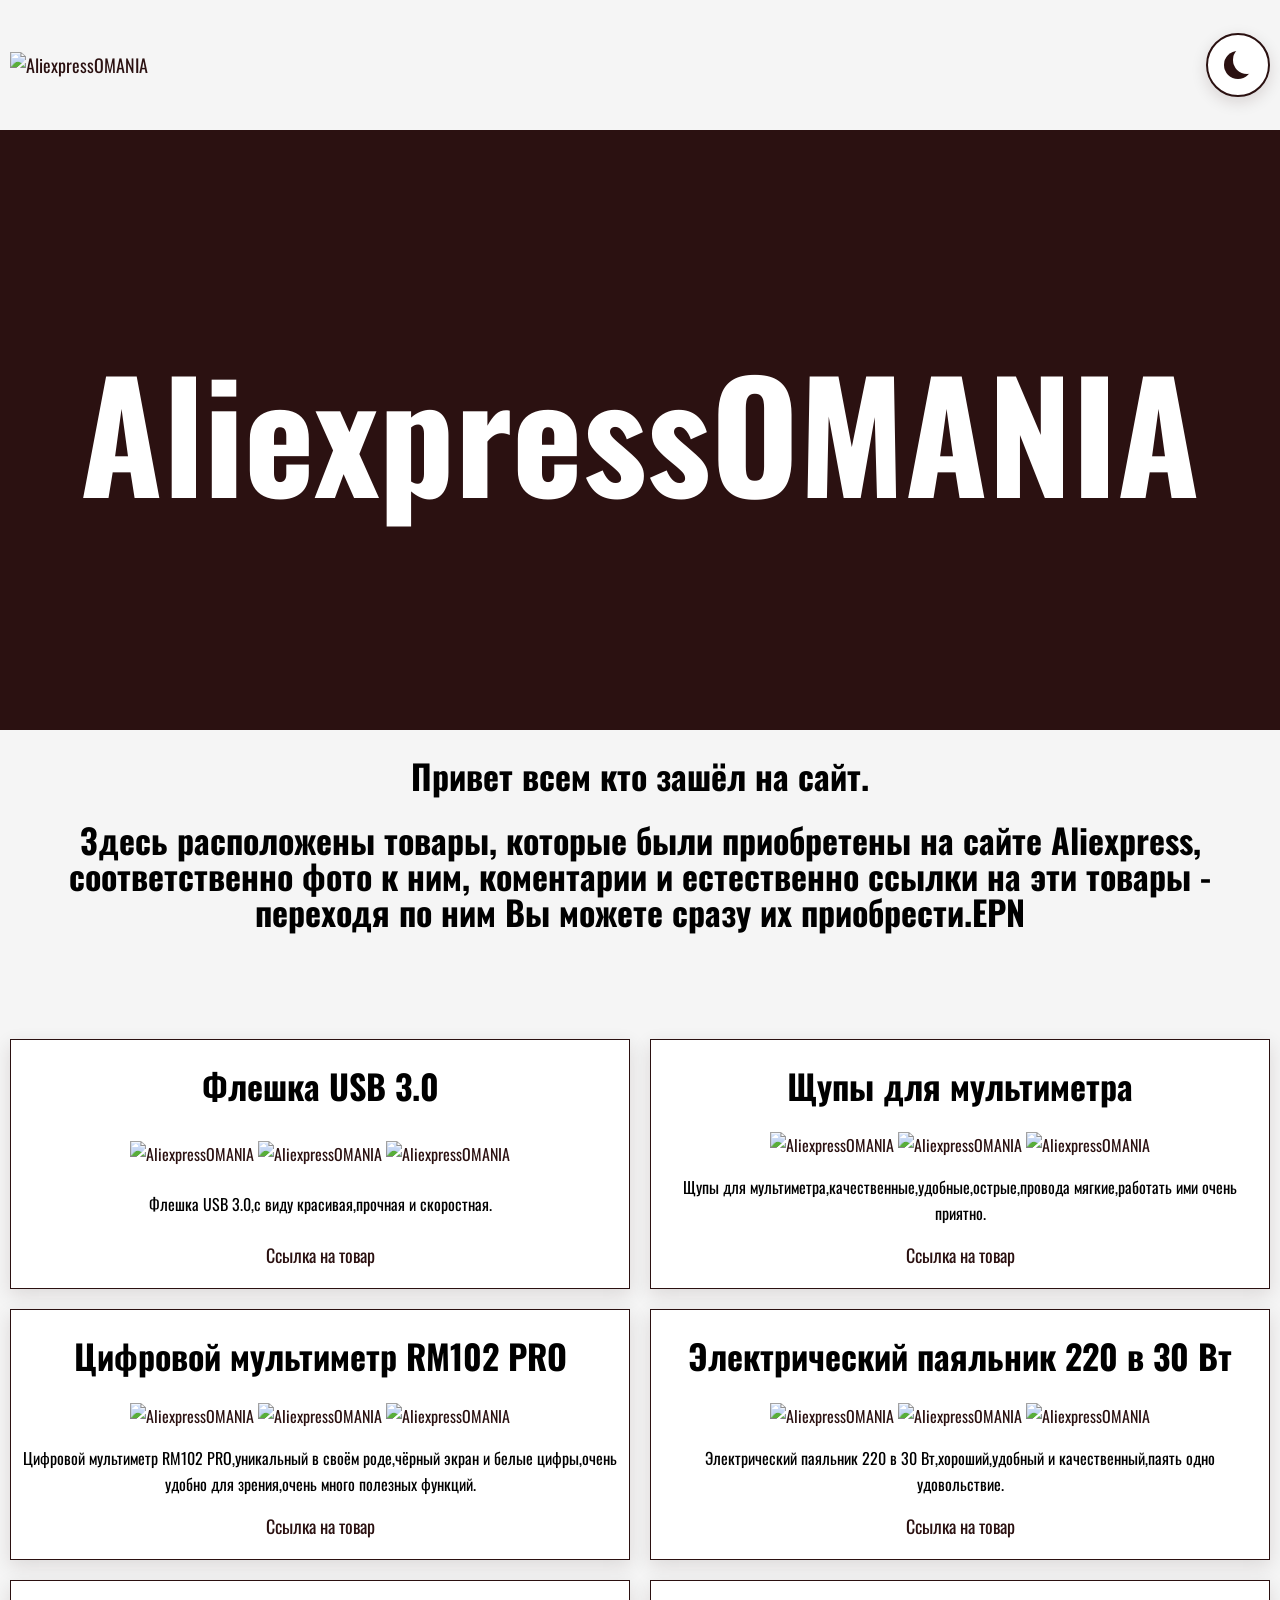
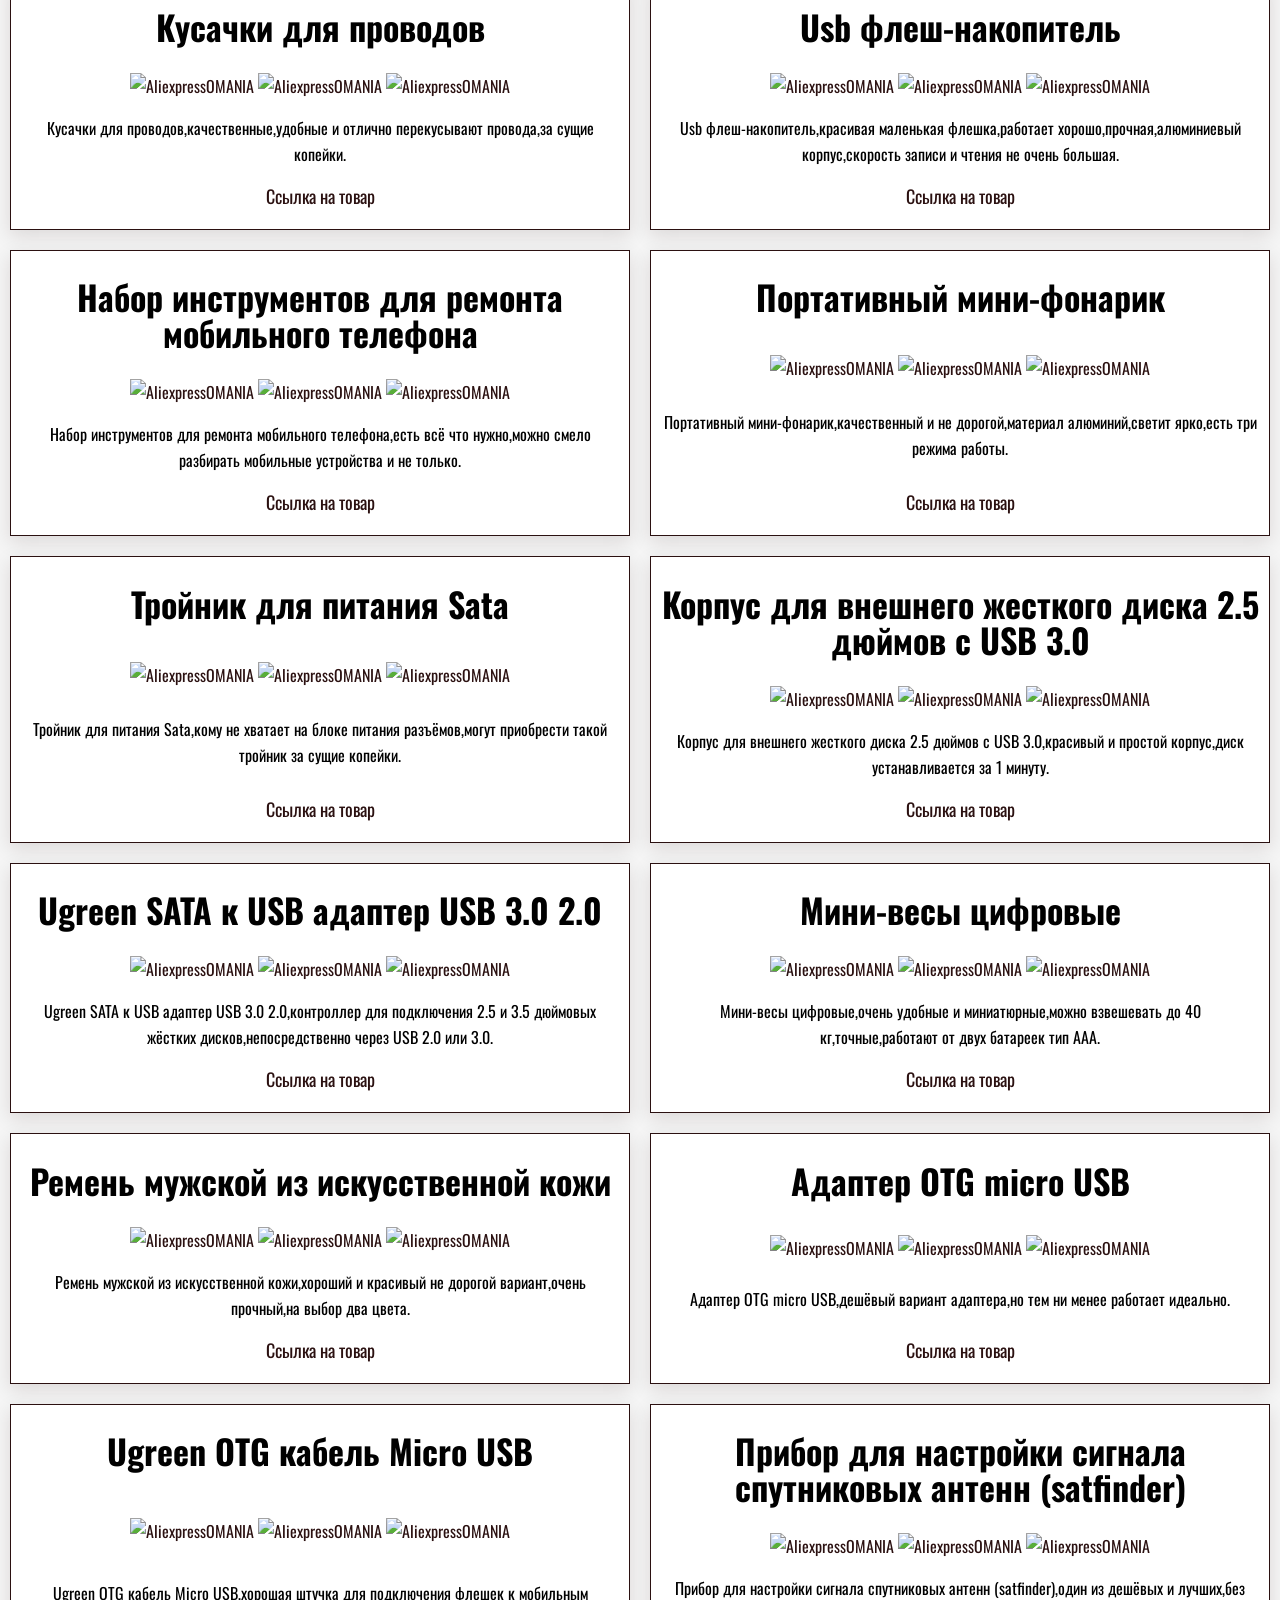
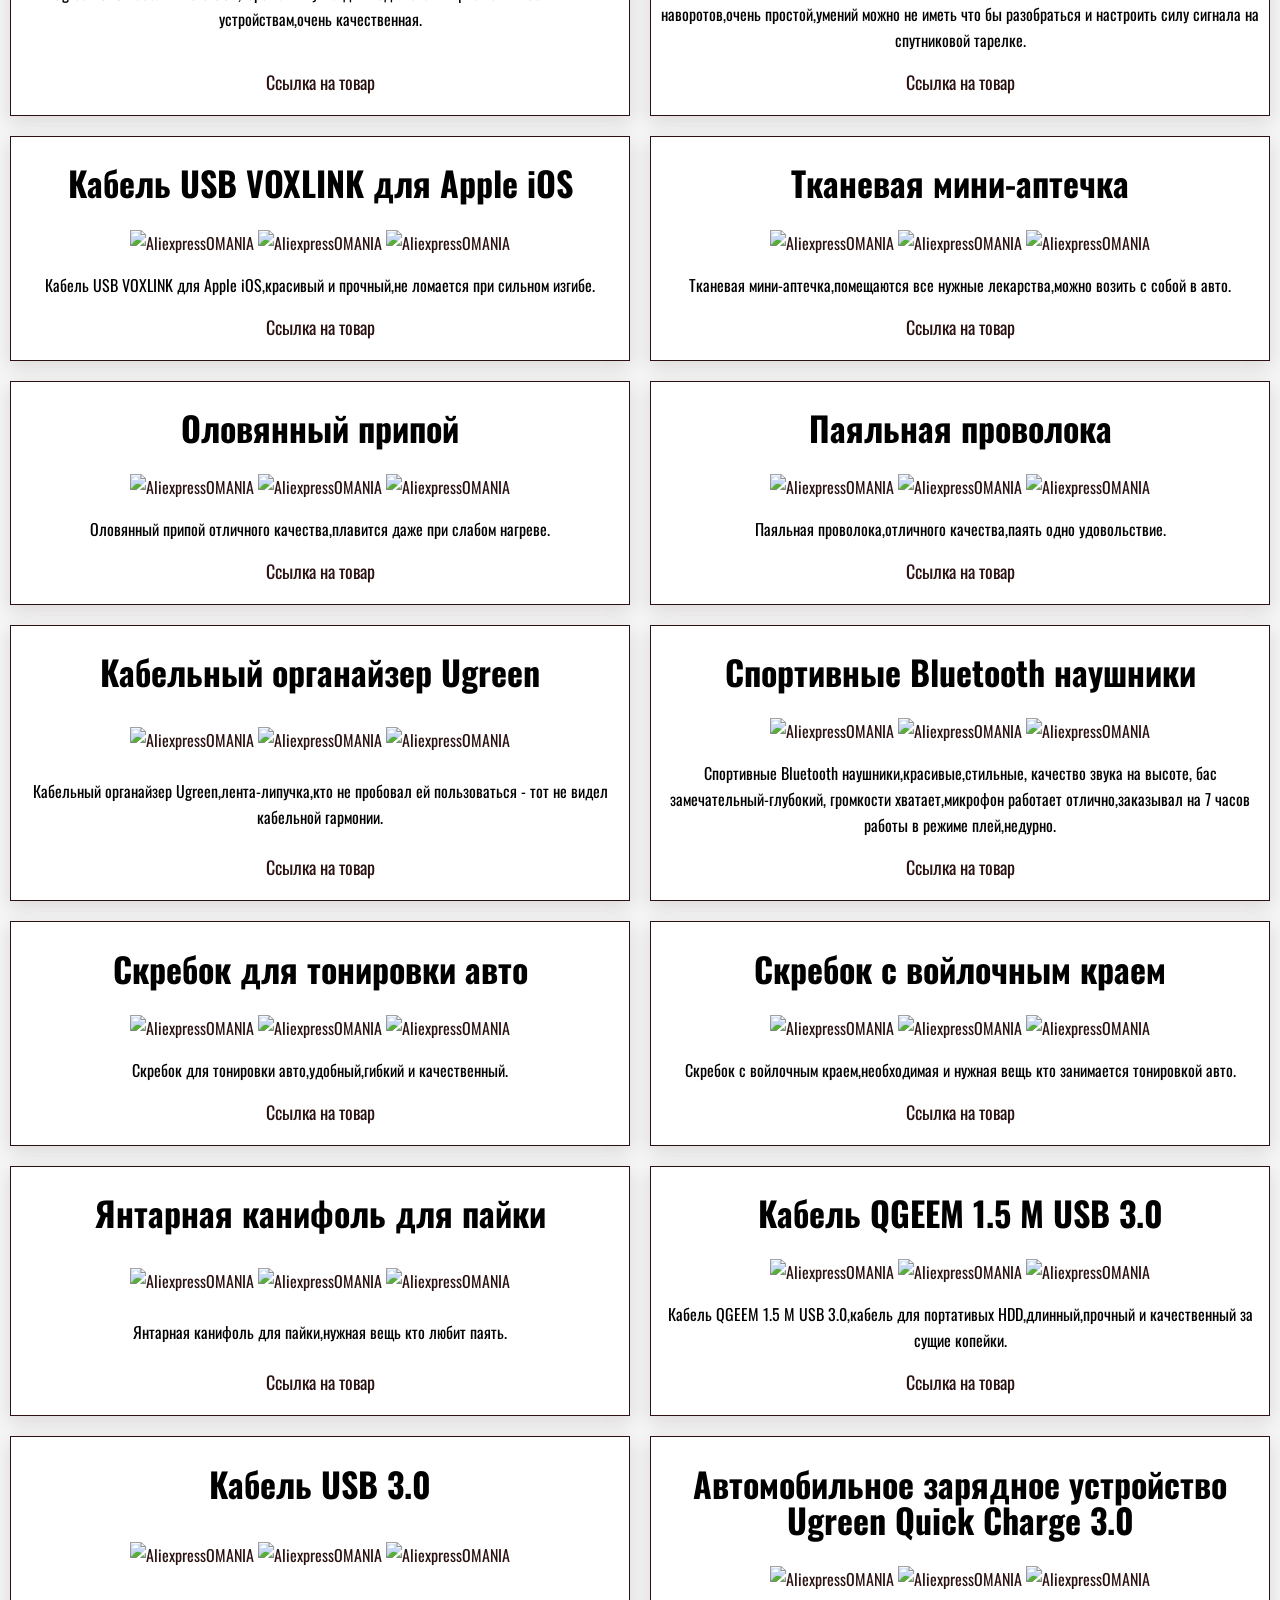
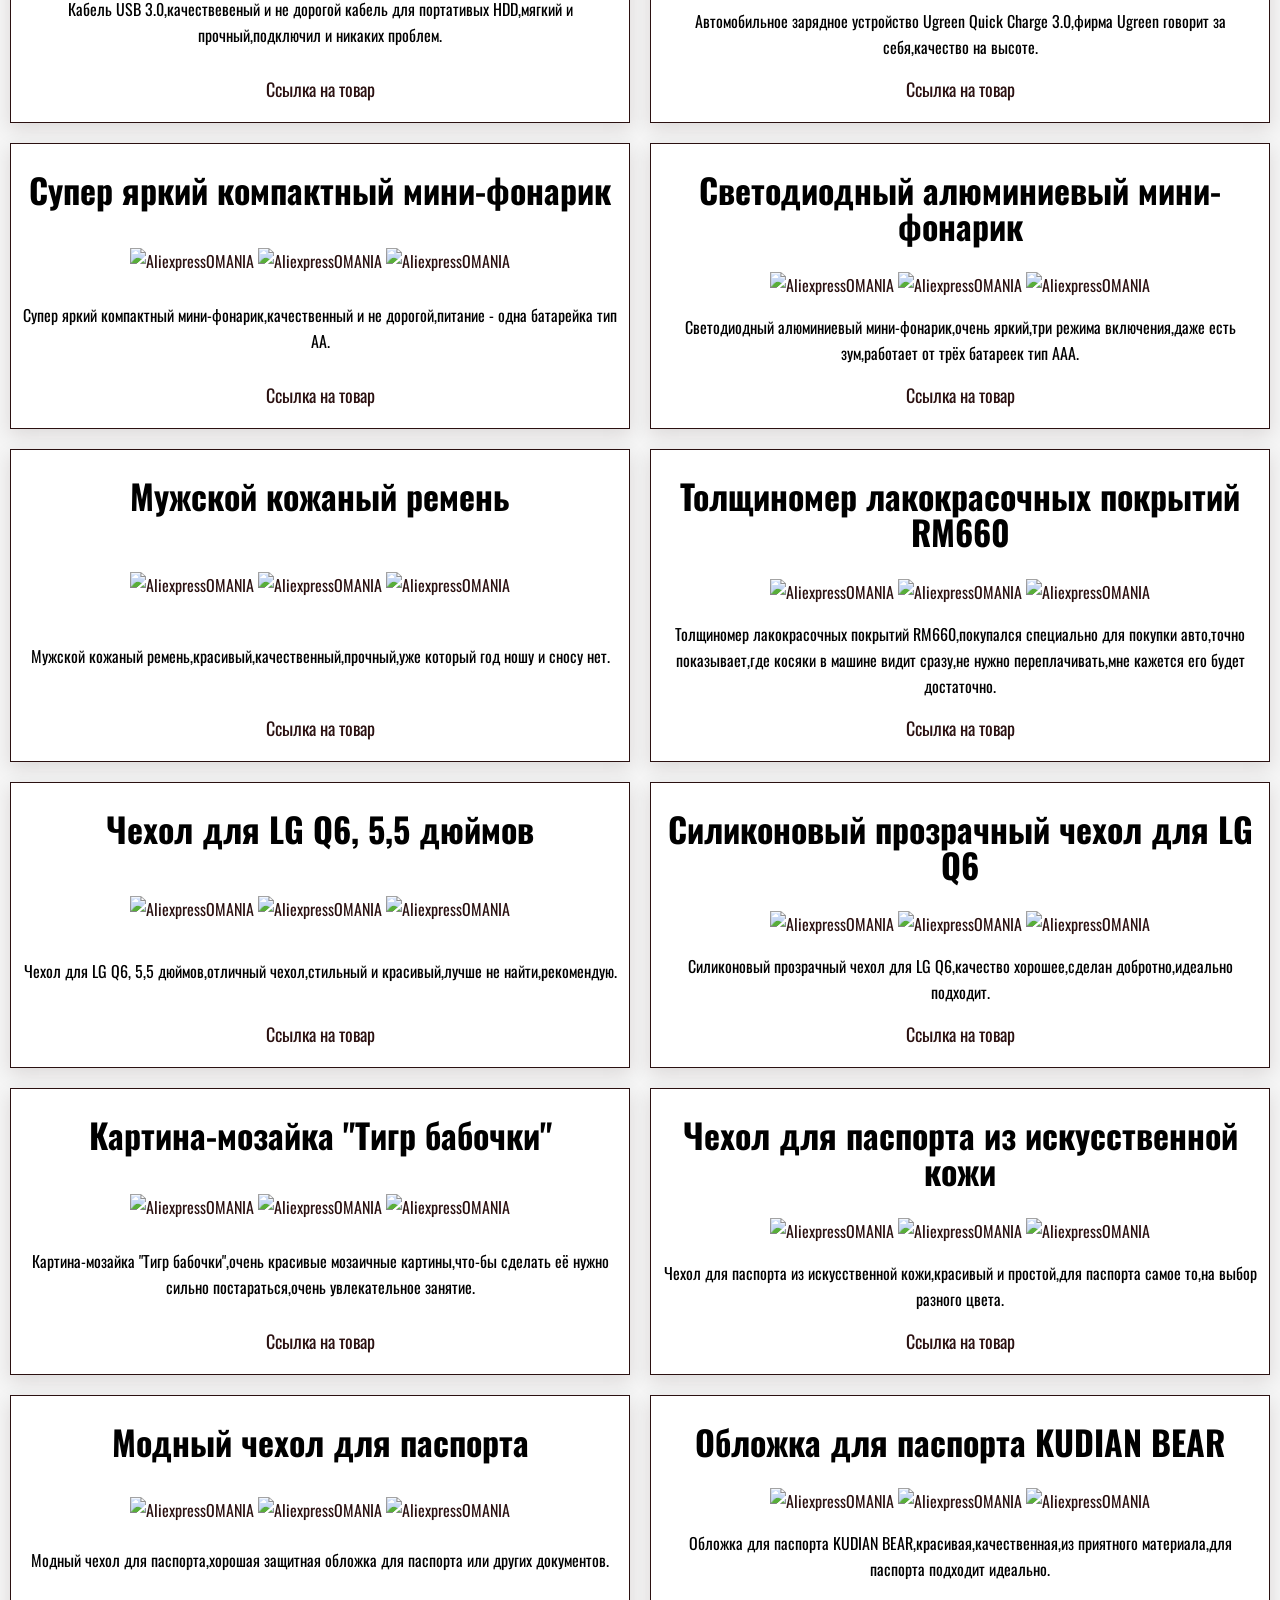
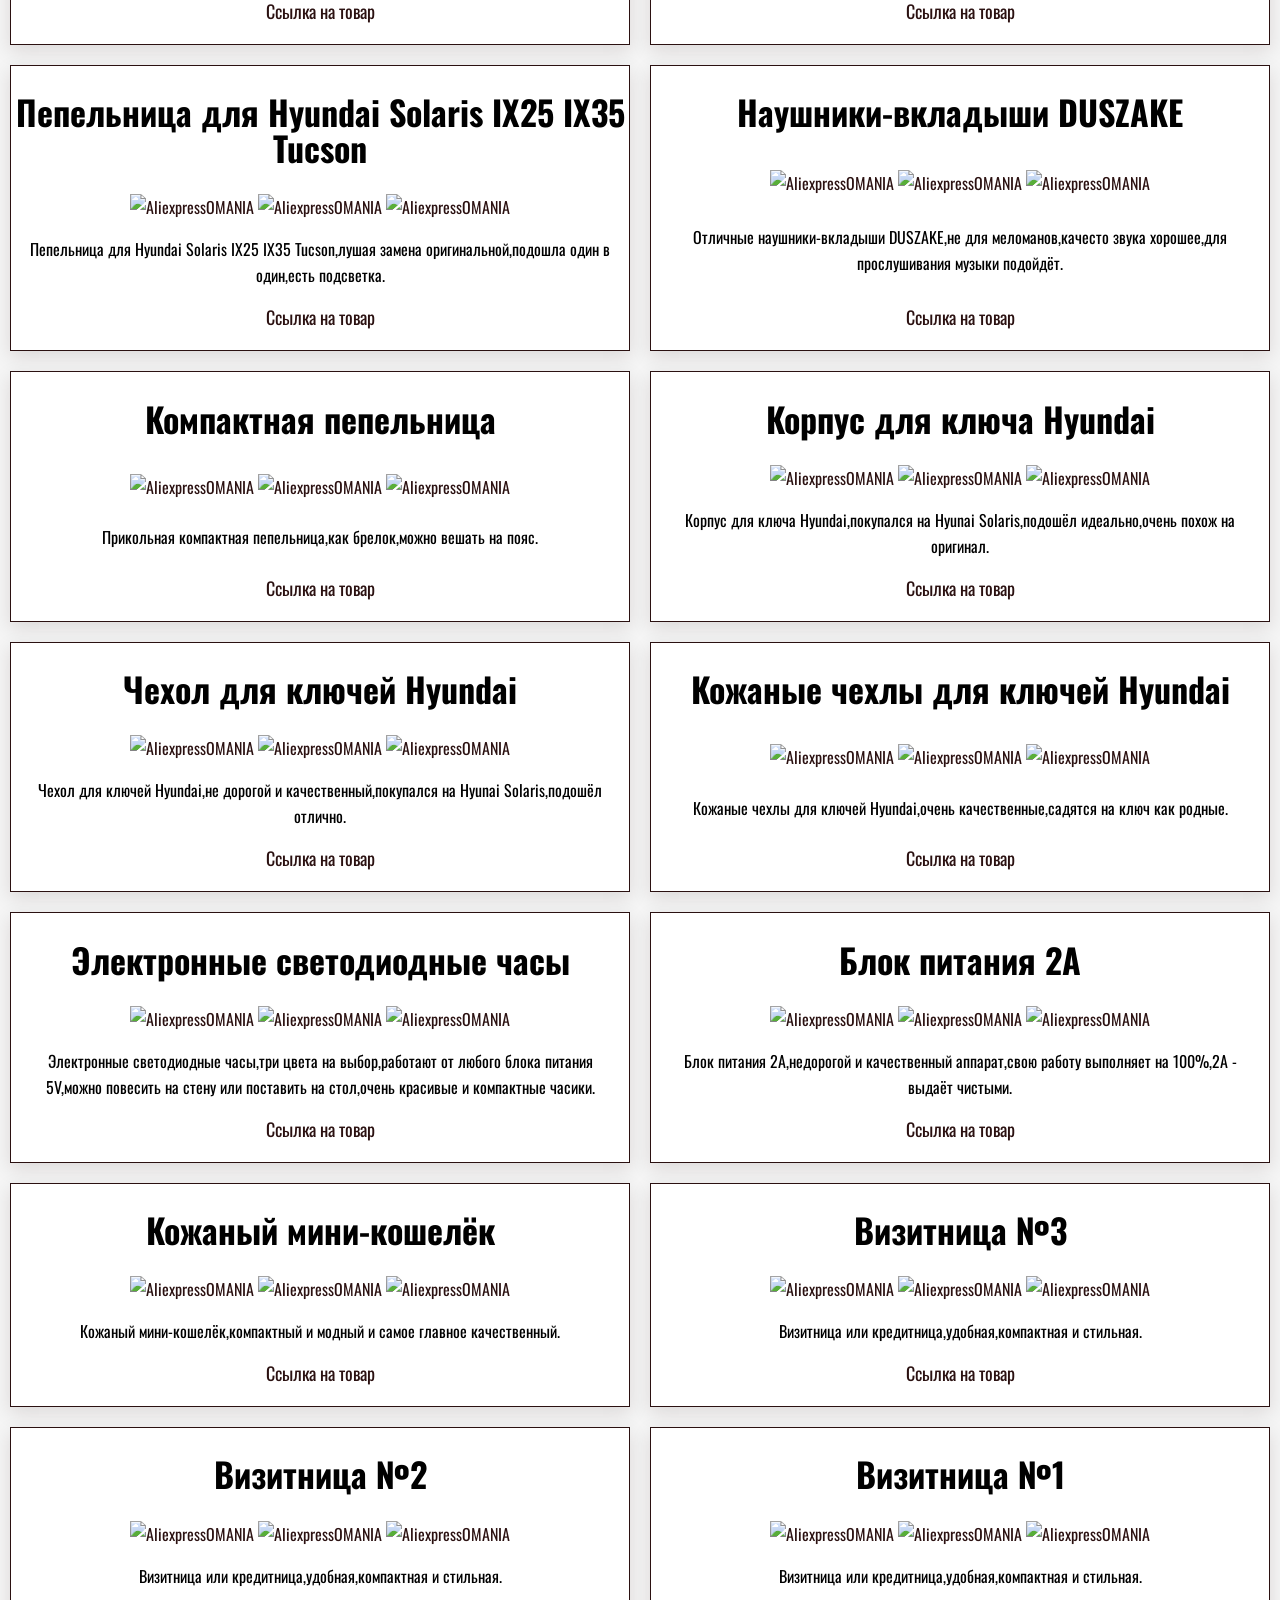
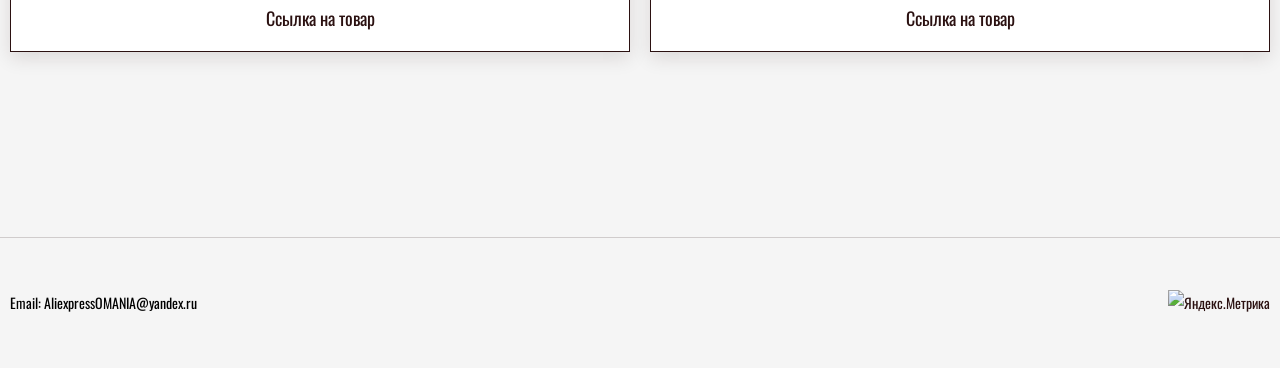
==== index_2.html @ dfb2dc47 "add" ====
<!DOCTYPE html>
<html lang="ru">

<head>
        <meta charset="UTF-8">
        <meta name="keywords" content="покупка,телефон,дёшево">
        <meta name="description" content="AliexpressOMANIA - покупайте с умом и очень дёшево">
        <title>AliexpressOMANIA</title>
        <script>
                (function () {
                        try {
                                var theme = localStorage.getItem('site-theme');
                                if (theme === 'light' || theme === 'dark') {
                                        document.documentElement.setAttribute('data-theme', theme);
                                }
                        } catch (error) {}
                })();
        </script>
        <link rel="stylesheet" href="css/jquery.fancybox.css">
        <link rel="stylesheet" href="css/style.css">
        <link rel="icon" type="image/png" sizes="16x16" href="img/icons/favicon.png">
</head>

<body>
        <!-- Yandex.Metrika counter -->
        <script type="text/javascript">
                (function (m, e, t, r, i, k, a) {
                        m[i] = m[i] || function () {
                                (m[i].a = m[i].a || []).push(arguments)
                        };
                        m[i].l = 1 * new Date();
                        k = e.createElement(t), a = e.getElementsByTagName(t)[0], k.async = 1, k.src = r, a
                                .parentNode
                                .insertBefore(k, a)
                })
                (window, document, "script", "https://mc.yandex.ru/metrika/tag.js", "ym");

                ym(56456473, "init", {
                        clickmap: true,
                        trackLinks: true,
                        accurateTrackBounce: true,
                        webvisor: true
                });
        </script>
        <noscript>
                <div><img src="https://mc.yandex.ru/watch/56456473" style="position:absolute; left:-9999px;" alt="" />
                </div>
        </noscript>
        <!-- /Yandex.Metrika counter -->
        <div class="container">
                <header class="container_header">

                        <div class="logotip">
                                <a href="index.html">
                                        <img src="img/icons/logo.png" width="100px" title="лого" alt="AliexpressOMANIA">
                                </a>
                        </div>
                        <nav class="container_navigation">

                                <a href="#" title="перейти на главную страницу"></a>
                                <button class="theme_toggle" type="button" aria-label="Переключить тему"
                                        title="Переключить тему" data-next-theme="dark"></button>

                        </nav>
                </header>
                <main class="container_main">
                        <div class="container_miniature">
                                <div class="container_denomination">
                                        <h1>AliexpressOMANIA</h1>
                                </div>
                                <div class="container_hello" id="start">
                                        <h2 id="page_2">Привет всем кто зашёл на сайт.</h2>
                                        <h2>Здесь расположены товары, которые были приобретены на сайте
                                                Aliexpress, соответственно фото к ним, коментарии и естественно ссылки
                                                на эти товары -
                                                переходя по ним Вы можете сразу их приобрести.EPN</h2>
                                </div>
                        </div>
                        <div class="container_content">
                                <div class="container_navigation_up">
                                        <a class="img_down" href="#end" title="вниз"></a>
                                </div>
                                <div class="container_top">

                                        <section>
                                                <h2>Флешка USB 3.0</h2>
                                                <div>
                                                        <a data-fancybox="galery200" data-caption="Вид 1"
                                                                href="img/top200/1.jpg" target="_blank">
                                                                <img src="img/top200/1.jpg" width="200px"
                                                                        alt="AliexpressOMANIA"></a>
                                                        <a data-fancybox="galery200" data-caption="Вид 2"
                                                                href="img/top200/2.jpg" target="_blank">
                                                                <img src="img/top200/2.jpg" width="200px"
                                                                        alt="AliexpressOMANIA"></a>
                                                        <a data-fancybox="galery200" data-caption="Вид 3"
                                                                href="img/top200/3.jpg" target="_blank">
                                                                <img src="img/top200/3.jpg" width="200px"
                                                                        alt="AliexpressOMANIA"></a>
                                                </div>
                                                <p>Флешка USB 3.0,с виду красивая,прочная и скоростная.</p>
                                                <a href="http://ali.pub/48p7fj" target="_blank">
                                                        <span>Ссылка на товар</span>
                                                </a>
                                        </section>
                                        <section>
                                                <h2>Щупы для мультиметра</h2>
                                                <div>
                                                        <a data-fancybox="galery199" data-caption="Вид 1"
                                                                href="img/top199/1.jpg" target="_blank">
                                                                <img src="img/top199/1.jpg" width="200px"
                                                                        alt="AliexpressOMANIA"></a>
                                                        <a data-fancybox="galery199" data-caption="Вид 2"
                                                                href="img/top199/2.jpg" target="_blank">
                                                                <img src="img/top199/2.jpg" width="200px"
                                                                        alt="AliexpressOMANIA"></a>
                                                        <a data-fancybox="galery199" data-caption="Вид 3"
                                                                href="img/top199/3.jpg" target="_blank">
                                                                <img src="img/top199/3.jpg" width="200px"
                                                                        alt="AliexpressOMANIA"></a>
                                                </div>
                                                <p>Щупы для мультиметра,качественные,удобные,острые,провода
                                                        мягкие,работать ими очень приятно.</p>
                                                <a href="http://ali.pub/48p7c1" target="_blank">
                                                        <span>Ссылка на товар</span>
                                                </a>
                                        </section>
                                        <section>
                                                <h2>Цифровой мультиметр RM102 PRO</h2>
                                                <div>
                                                        <a data-fancybox="galery198" data-caption="Вид 1"
                                                                href="img/top198/1.jpg" target="_blank">
                                                                <img src="img/top198/1.jpg" width="200px"
                                                                        alt="AliexpressOMANIA"></a>
                                                        <a data-fancybox="galery198" data-caption="Вид 2"
                                                                href="img/top198/2.jpg" target="_blank">
                                                                <img src="img/top198/2.jpg" width="200px"
                                                                        alt="AliexpressOMANIA"></a>
                                                        <a data-fancybox="galery198" data-caption="Вид 3"
                                                                href="img/top198/3.jpg" target="_blank">
                                                                <img src="img/top198/3.jpg" width="200px"
                                                                        alt="AliexpressOMANIA"></a>
                                                </div>
                                                <p>Цифровой мультиметр RM102 PRO,уникальный в своём роде,чёрный экран и
                                                        белые цифры,очень удобно для зрения,очень много полезных
                                                        функций.</p>
                                                <a href="http://ali.pub/48p73a" target="_blank">
                                                        <span>Ссылка на товар</span>
                                                </a>
                                        </section>
                                        <section>
                                                <h2>Электрический паяльник 220 в 30 Вт</h2>
                                                <div>
                                                        <a data-fancybox="galery197" data-caption="Вид 1"
                                                                href="img/top197/1.jpg" target="_blank">
                                                                <img src="img/top197/1.jpg" width="200px"
                                                                        alt="AliexpressOMANIA"></a>
                                                        <a data-fancybox="galery197" data-caption="Вид 2"
                                                                href="img/top197/2.jpg" target="_blank">
                                                                <img src="img/top197/2.jpg" width="200px"
                                                                        alt="AliexpressOMANIA"></a>
                                                        <a data-fancybox="galery197" data-caption="Вид 3"
                                                                href="img/top197/3.jpg" target="_blank">
                                                                <img src="img/top197/3.jpg" width="200px"
                                                                        alt="AliexpressOMANIA"></a>
                                                </div>
                                                <p>Электрический паяльник 220 в 30 Вт,хороший,удобный и
                                                        качественный,паять одно удовольствие.</p>
                                                <a href="http://ali.pub/48p6zz" target="_blank">
                                                        <span>Ссылка на товар</span>
                                                </a>
                                        </section>
                                        <section>
                                                <h2>Кусачки для проводов</h2>
                                                <div>
                                                        <a data-fancybox="galery196" data-caption="Вид 1"
                                                                href="img/top196/1.jpg" target="_blank">
                                                                <img src="img/top196/1.jpg" width="200px"
                                                                        alt="AliexpressOMANIA"></a>
                                                        <a data-fancybox="galery196" data-caption="Вид 2"
                                                                href="img/top196/2.jpg" target="_blank">
                                                                <img src="img/top196/2.jpg" width="200px"
                                                                        alt="AliexpressOMANIA"></a>
                                                        <a data-fancybox="galery196" data-caption="Вид 3"
                                                                href="img/top196/3.jpg" target="_blank">
                                                                <img src="img/top196/3.jpg" width="200px"
                                                                        alt="AliexpressOMANIA"></a>
                                                </div>
                                                <p>Кусачки для проводов,качественные,удобные и отлично перекусывают
                                                        провода,за сущие копейки.</p>
                                                <a href="http://ali.pub/48p5zf" target="_blank">
                                                        <span>Ссылка на товар</span>
                                                </a>
                                        </section>
                                        <section>
                                                <h2>Usb флеш-накопитель</h2>
                                                <div>
                                                        <a data-fancybox="galery195" data-caption="Вид 1"
                                                                href="img/top195/1.jpg" target="_blank">
                                                                <img src="img/top195/1.jpg" width="200px"
                                                                        alt="AliexpressOMANIA"></a>
                                                        <a data-fancybox="galery195" data-caption="Вид 2"
                                                                href="img/top195/2.jpg" target="_blank">
                                                                <img src="img/top195/2.jpg" width="200px"
                                                                        alt="AliexpressOMANIA"></a>
                                                        <a data-fancybox="galery195" data-caption="Вид 3"
                                                                href="img/top195/3.jpg" target="_blank">
                                                                <img src="img/top195/3.jpg" width="200px"
                                                                        alt="AliexpressOMANIA"></a>
                                                </div>
                                                <p>Usb флеш-накопитель,красивая маленькая флешка,работает
                                                        хорошо,прочная,алюминиевый корпус,скорость записи и чтения не
                                                        очень большая.</p>
                                                <a href="http://ali.pub/48p5ch" target="_blank">
                                                        <span>Ссылка на товар</span>
                                                </a>
                                        </section>
                                        <section>
                                                <h2>Набор инструментов для ремонта мобильного телефона</h2>
                                                <div>
                                                        <a data-fancybox="galery194" data-caption="Вид 1"
                                                                href="img/top194/1.jpg" target="_blank">
                                                                <img src="img/top194/1.jpg" width="200px"
                                                                        alt="AliexpressOMANIA"></a>
                                                        <a data-fancybox="galery194" data-caption="Вид 2"
                                                                href="img/top194/2.jpg" target="_blank">
                                                                <img src="img/top194/2.jpg" width="200px"
                                                                        alt="AliexpressOMANIA"></a>
                                                        <a data-fancybox="galery194" data-caption="Вид 3"
                                                                href="img/top194/3.jpg" target="_blank">
                                                                <img src="img/top194/3.jpg" width="200px"
                                                                        alt="AliexpressOMANIA"></a>
                                                </div>
                                                <p>Набор инструментов для ремонта мобильного телефона,есть всё что
                                                        нужно,можно смело разбирать мобильные устройства и не только.
                                                </p>
                                                <a href="http://ali.pub/48p53j" target="_blank">
                                                        <span>Ссылка на товар</span>
                                                </a>
                                        </section>
                                        <section>
                                                <h2>Портативный мини-фонарик</h2>
                                                <div>
                                                        <a data-fancybox="galery193" data-caption="Вид 1"
                                                                href="img/top193/1.jpg" target="_blank">
                                                                <img src="img/top193/1.jpg" width="200px"
                                                                        alt="AliexpressOMANIA"></a>
                                                        <a data-fancybox="galery193" data-caption="Вид 2"
                                                                href="img/top193/2.jpg" target="_blank">
                                                                <img src="img/top193/2.jpg" width="200px"
                                                                        alt="AliexpressOMANIA"></a>
                                                        <a data-fancybox="galery193" data-caption="Вид 3"
                                                                href="img/top193/3.jpg" target="_blank">
                                                                <img src="img/top193/3.jpg" width="200px"
                                                                        alt="AliexpressOMANIA"></a>
                                                </div>
                                                <p>Портативный мини-фонарик,качественный и не дорогой,материал
                                                        алюминий,светит ярко,есть три режима работы.</p>
                                                <a href="http://ali.pub/48p4ul" target="_blank">
                                                        <span>Ссылка на товар</span>
                                                </a>
                                        </section>
                                        <section>
                                                <h2>Тройник для питания Sata</h2>
                                                <div>
                                                        <a data-fancybox="galery192" data-caption="Вид 1"
                                                                href="img/top192/1.jpg" target="_blank">
                                                                <img src="img/top192/1.jpg" width="200px"
                                                                        alt="AliexpressOMANIA"></a>
                                                        <a data-fancybox="galery192" data-caption="Вид 2"
                                                                href="img/top192/2.jpg" target="_blank">
                                                                <img src="img/top192/2.jpg" width="200px"
                                                                        alt="AliexpressOMANIA"></a>
                                                        <a data-fancybox="galery192" data-caption="Вид 3"
                                                                href="img/top192/3.jpg" target="_blank">
                                                                <img src="img/top192/3.jpg" width="200px"
                                                                        alt="AliexpressOMANIA"></a>
                                                </div>
                                                <p>Тройник для питания Sata,кому не хватает на блоке питания
                                                        разъёмов,могут приобрести такой тройник за сущие копейки.</p>
                                                <a href="http://ali.pub/48p4ne" target="_blank">
                                                        <span>Ссылка на товар</span>
                                                </a>
                                        </section>
                                        <section>
                                                <h2>Корпус для внешнего жесткого диска 2.5 дюймов с USB 3.0</h2>
                                                <div>
                                                        <a data-fancybox="galery191" data-caption="Вид 1"
                                                                href="img/top191/1.jpg" target="_blank">
                                                                <img src="img/top191/1.jpg" width="200px"
                                                                        alt="AliexpressOMANIA"></a>
                                                        <a data-fancybox="galery191" data-caption="Вид 2"
                                                                href="img/top191/2.jpg" target="_blank">
                                                                <img src="img/top191/2.jpg" width="200px"
                                                                        alt="AliexpressOMANIA"></a>
                                                        <a data-fancybox="galery191" data-caption="Вид 3"
                                                                href="img/top191/3.jpg" target="_blank">
                                                                <img src="img/top191/3.jpg" width="200px"
                                                                        alt="AliexpressOMANIA"></a>
                                                </div>
                                                <p>Корпус для внешнего жесткого диска 2.5 дюймов с USB 3.0,красивый и
                                                        простой корпус,диск устанавливается за 1 минуту.</p>
                                                <a href="http://ali.pub/48p4dv" target="_blank">
                                                        <span>Ссылка на товар</span>
                                                </a>
                                        </section>
                                        <section>
                                                <h2>Ugreen SATA к USB адаптер USB 3.0 2.0</h2>
                                                <div>
                                                        <a data-fancybox="galery190" data-caption="Вид 1"
                                                                href="img/top190/1.jpg" target="_blank">
                                                                <img src="img/top190/1.jpg" width="200px"
                                                                        alt="AliexpressOMANIA"></a>
                                                        <a data-fancybox="galery190" data-caption="Вид 2"
                                                                href="img/top190/2.jpg" target="_blank">
                                                                <img src="img/top190/2.jpg" width="200px"
                                                                        alt="AliexpressOMANIA"></a>
                                                        <a data-fancybox="galery190" data-caption="Вид 3"
                                                                href="img/top190/3.jpg" target="_blank">
                                                                <img src="img/top190/3.jpg" width="200px"
                                                                        alt="AliexpressOMANIA"></a>
                                                </div>
                                                <p>Ugreen SATA к USB адаптер USB 3.0 2.0,контроллер для подключения 2.5
                                                        и 3.5 дюймовых жёстких дисков,непосредственно через USB 2.0 или
                                                        3.0.</p>
                                                <a href="http://ali.pub/48p2om" target="_blank">
                                                        <span>Ссылка на товар</span>
                                                </a>
                                        </section>
                                        <section>
                                                <h2>Мини-весы цифровые</h2>
                                                <div>
                                                        <a data-fancybox="galery189" data-caption="Вид 1"
                                                                href="img/top189/1.jpg" target="_blank">
                                                                <img src="img/top189/1.jpg" width="200px"
                                                                        alt="AliexpressOMANIA"></a>
                                                        <a data-fancybox="galery189" data-caption="Вид 2"
                                                                href="img/top189/2.jpg" target="_blank">
                                                                <img src="img/top189/2.jpg" width="200px"
                                                                        alt="AliexpressOMANIA"></a>
                                                        <a data-fancybox="galery189" data-caption="Вид 3"
                                                                href="img/top189/3.jpg" target="_blank">
                                                                <img src="img/top189/3.jpg" width="200px"
                                                                        alt="AliexpressOMANIA"></a>
                                                </div>
                                                <p>Мини-весы цифровые,очень удобные и миниатюрные,можно взвешевать до 40
                                                        кг,точные,работают от двух батареек тип ААА.</p>
                                                <a href="http://ali.pub/48p3ki" target="_blank">
                                                        <span>Ссылка на товар</span>
                                                </a>
                                        </section>
                                        <section>
                                                <h2>Ремень мужской из искусственной кожи</h2>
                                                <div>
                                                        <a data-fancybox="galery188" data-caption="Вид 1"
                                                                href="img/top188/1.jpg" target="_blank">
                                                                <img src="img/top188/1.jpg" width="200px"
                                                                        alt="AliexpressOMANIA"></a>
                                                        <a data-fancybox="galery188" data-caption="Вид 2"
                                                                href="img/top188/2.jpg" target="_blank">
                                                                <img src="img/top188/2.jpg" width="200px"
                                                                        alt="AliexpressOMANIA"></a>
                                                        <a data-fancybox="galery188" data-caption="Вид 3"
                                                                href="img/top188/3.jpg" target="_blank">
                                                                <img src="img/top188/3.jpg" width="200px"
                                                                        alt="AliexpressOMANIA"></a>
                                                </div>
                                                <p>Ремень мужской из искусственной кожи,хороший и красивый не дорогой
                                                        вариант,очень прочный,на выбор два цвета.</p>
                                                <a href="http://ali.pub/48p33s" target="_blank">
                                                        <span>Ссылка на товар</span>
                                                </a>
                                        </section>
                                        <section>
                                                <h2>Адаптер OTG micro USB</h2>
                                                <div>
                                                        <a data-fancybox="galery187" data-caption="Вид 1"
                                                                href="img/top187/1.jpg" target="_blank">
                                                                <img src="img/top187/1.jpg" width="200px"
                                                                        alt="AliexpressOMANIA"></a>
                                                        <a data-fancybox="galery187" data-caption="Вид 2"
                                                                href="img/top187/2.jpg" target="_blank">
                                                                <img src="img/top187/2.jpg" width="200px"
                                                                        alt="AliexpressOMANIA"></a>
                                                        <a data-fancybox="galery187" data-caption="Вид 3"
                                                                href="img/top187/3.jpg" target="_blank">
                                                                <img src="img/top187/3.jpg" width="200px"
                                                                        alt="AliexpressOMANIA"></a>
                                                </div>
                                                <p>Адаптер OTG micro USB,дешёвый вариант адаптера,но тем ни менее
                                                        работает идеально.</p>
                                                <a href="http://ali.pub/48p2w0" target="_blank">
                                                        <span>Ссылка на товар</span>
                                                </a>
                                        </section>
                                        <section>
                                                <h2>Ugreen OTG кабель Micro USB</h2>
                                                <div>
                                                        <a data-fancybox="galery186" data-caption="Вид 1"
                                                                href="img/top186/1.jpg" target="_blank">
                                                                <img src="img/top186/1.jpg" width="200px"
                                                                        alt="AliexpressOMANIA"></a>
                                                        <a data-fancybox="galery186" data-caption="Вид 2"
                                                                href="img/top186/2.jpg" target="_blank">
                                                                <img src="img/top186/2.jpg" width="200px"
                                                                        alt="AliexpressOMANIA"></a>
                                                        <a data-fancybox="galery186" data-caption="Вид 3"
                                                                href="img/top186/3.jpg" target="_blank">
                                                                <img src="img/top186/3.jpg" width="200px"
                                                                        alt="AliexpressOMANIA"></a>
                                                </div>
                                                <p>Ugreen OTG кабель Micro USB,хорошая штучка для подключения флешек к
                                                        мобильным устройствам,очень качественная.</p>
                                                <a href="http://ali.pub/48p2om" target="_blank">
                                                        <span>Ссылка на товар</span>
                                                </a>
                                        </section>
                                        <section>
                                                <h2>Прибор для настройки сигнала спутниковых антенн (satfinder)</h2>
                                                <div>
                                                        <a data-fancybox="galery185" data-caption="Вид 1"
                                                                href="img/top185/1.jpg" target="_blank">
                                                                <img src="img/top185/1.jpg" width="200px"
                                                                        alt="AliexpressOMANIA"></a>
                                                        <a data-fancybox="galery185" data-caption="Вид 2"
                                                                href="img/top185/2.jpg" target="_blank">
                                                                <img src="img/top185/2.jpg" width="200px"
                                                                        alt="AliexpressOMANIA"></a>
                                                        <a data-fancybox="galery185" data-caption="Вид 3"
                                                                href="img/top185/3.jpg" target="_blank">
                                                                <img src="img/top185/3.jpg" width="200px"
                                                                        alt="AliexpressOMANIA"></a>
                                                </div>
                                                <p>Прибор для настройки сигнала спутниковых антенн (satfinder),один из
                                                        дешёвых и лучших,без наворотов,очень простой,умений можно не
                                                        иметь что бы разобраться и настроить силу сигнала на спутниковой
                                                        тарелке.</p>
                                                <a href="http://ali.pub/48p2fh" target="_blank">
                                                        <span>Ссылка на товар</span>
                                                </a>
                                        </section>
                                        <section>
                                                <h2>Кабель USB VOXLINK для Apple iOS</h2>
                                                <div>
                                                        <a data-fancybox="galery184" data-caption="Вид 1"
                                                                href="img/top184/1.jpg" target="_blank">
                                                                <img src="img/top184/1.jpg" width="200px"
                                                                        alt="AliexpressOMANIA"></a>
                                                        <a data-fancybox="galery184" data-caption="Вид 2"
                                                                href="img/top184/2.jpg" target="_blank">
                                                                <img src="img/top184/2.jpg" width="200px"
                                                                        alt="AliexpressOMANIA"></a>
                                                        <a data-fancybox="galery184" data-caption="Вид 3"
                                                                href="img/top184/3.jpg" target="_blank">
                                                                <img src="img/top184/3.jpg" width="200px"
                                                                        alt="AliexpressOMANIA"></a>
                                                </div>
                                                <p>Кабель USB VOXLINK для Apple iOS,красивый и прочный,не ломается при
                                                        сильном изгибе.</p>
                                                <a href="http://ali.pub/48p229" target="_blank">
                                                        <span>Ссылка на товар</span>
                                                </a>
                                        </section>
                                        <section>
                                                <h2>Тканевая мини-аптечка</h2>
                                                <div>
                                                        <a data-fancybox="galery183" data-caption="Вид 1"
                                                                href="img/top183/1.jpg" target="_blank">
                                                                <img src="img/top183/1.jpg" width="200px"
                                                                        alt="AliexpressOMANIA"></a>
                                                        <a data-fancybox="galery183" data-caption="Вид 2"
                                                                href="img/top183/2.jpg" target="_blank">
                                                                <img src="img/top183/2.jpg" width="200px"
                                                                        alt="AliexpressOMANIA"></a>
                                                        <a data-fancybox="galery183" data-caption="Вид 3"
                                                                href="img/top183/3.jpg" target="_blank">
                                                                <img src="img/top183/3.jpg" width="200px"
                                                                        alt="AliexpressOMANIA"></a>
                                                </div>
                                                <p>Тканевая мини-аптечка,помещаются все нужные лекарства,можно возить с
                                                        собой в авто.</p>
                                                <a href="http://ali.pub/48p1im" target="_blank">
                                                        <span>Ссылка на товар</span>
                                                </a>
                                        </section>
                                        <section>
                                                <h2>Оловянный припой</h2>
                                                <div>
                                                        <a data-fancybox="galery182" data-caption="Вид 1"
                                                                href="img/top182/1.jpg" target="_blank">
                                                                <img src="img/top182/1.jpg" width="200px"
                                                                        alt="AliexpressOMANIA"></a>
                                                        <a data-fancybox="galery182" data-caption="Вид 2"
                                                                href="img/top182/2.jpg" target="_blank">
                                                                <img src="img/top182/2.jpg" width="200px"
                                                                        alt="AliexpressOMANIA"></a>
                                                        <a data-fancybox="galery182" data-caption="Вид 3"
                                                                href="img/top182/3.jpg" target="_blank">
                                                                <img src="img/top182/3.jpg" width="200px"
                                                                        alt="AliexpressOMANIA"></a>
                                                </div>
                                                <p>Оловянный припой отличного качества,плавится даже при слабом нагреве.
                                                </p>
                                                <a href="http://ali.pub/48p1a2" target="_blank">
                                                        <span>Ссылка на товар</span>
                                                </a>
                                        </section>
                                        <section>
                                                <h2>Паяльная проволока</h2>
                                                <div>
                                                        <a data-fancybox="galery181" data-caption="Вид 1"
                                                                href="img/top181/1.jpg" target="_blank">
                                                                <img src="img/top181/1.jpg" width="200px"
                                                                        alt="AliexpressOMANIA"></a>
                                                        <a data-fancybox="galery181" data-caption="Вид 2"
                                                                href="img/top181/2.jpg" target="_blank">
                                                                <img src="img/top181/2.jpg" width="200px"
                                                                        alt="AliexpressOMANIA"></a>
                                                        <a data-fancybox="galery181" data-caption="Вид 3"
                                                                href="img/top181/3.jpg" target="_blank">
                                                                <img src="img/top181/3.jpg" width="200px"
                                                                        alt="AliexpressOMANIA"></a>
                                                </div>
                                                <p>Паяльная проволока,отличного качества,паять одно удовольствие.</p>
                                                <a href="http://ali.pub/48p0xt" target="_blank">
                                                        <span>Ссылка на товар</span>
                                                </a>
                                        </section>
                                        <section>
                                                <h2>Кабельный органайзер Ugreen</h2>
                                                <div>
                                                        <a data-fancybox="galery180" data-caption="Вид 1"
                                                                href="img/top180/1.jpg" target="_blank">
                                                                <img src="img/top180/1.jpg" width="200px"
                                                                        alt="AliexpressOMANIA"></a>
                                                        <a data-fancybox="galery180" data-caption="Вид 2"
                                                                href="img/top180/2.jpg" target="_blank">
                                                                <img src="img/top180/2.jpg" width="200px"
                                                                        alt="AliexpressOMANIA"></a>
                                                        <a data-fancybox="galery180" data-caption="Вид 3"
                                                                href="img/top180/3.jpg" target="_blank">
                                                                <img src="img/top180/3.jpg" width="200px"
                                                                        alt="AliexpressOMANIA"></a>
                                                </div>
                                                <p>Кабельный органайзер Ugreen,лента-липучка,кто не пробовал ей
                                                        пользоваться - тот не видел кабельной гармонии.</p>
                                                <a href="http://ali.pub/48jv9l" target="_blank">
                                                        <span>Ссылка на товар</span>
                                                </a>
                                        </section>
                                        <section>
                                                <h2>Спортивные Bluetooth наушники</h2>
                                                <div>
                                                        <a data-fancybox="galery179" data-caption="Вид 1"
                                                                href="img/top179/1.jpg" target="_blank">
                                                                <img src="img/top179/1.jpg" width="200px"
                                                                        alt="AliexpressOMANIA"></a>
                                                        <a data-fancybox="galery179" data-caption="Вид 2"
                                                                href="img/top179/2.jpg" target="_blank">
                                                                <img src="img/top179/2.jpg" width="200px"
                                                                        alt="AliexpressOMANIA"></a>
                                                        <a data-fancybox="galery179" data-caption="Вид 3"
                                                                href="img/top179/3.jpg" target="_blank">
                                                                <img src="img/top179/3.jpg" width="200px"
                                                                        alt="AliexpressOMANIA"></a>
                                                </div>
                                                <p>Спортивные Bluetooth наушники,красивые,стильные, качество звука на
                                                        высоте, бас замечательный-глубокий, громкости хватает,микрофон
                                                        работает отлично,заказывал на 7 часов работы в режиме
                                                        плей,недурно.</p>
                                                <a href="http://ali.pub/48juyb" target="_blank">
                                                        <span>Ссылка на товар</span>
                                                </a>
                                        </section>
                                        <section>
                                                <h2>Скребок для тонировки авто</h2>
                                                <div>
                                                        <a data-fancybox="galery178" data-caption="Вид 1"
                                                                href="img/top178/1.jpg" target="_blank">
                                                                <img src="img/top178/1.jpg" width="200px"
                                                                        alt="AliexpressOMANIA"></a>
                                                        <a data-fancybox="galery178" data-caption="Вид 2"
                                                                href="img/top178/2.jpg" target="_blank">
                                                                <img src="img/top178/2.jpg" width="200px"
                                                                        alt="AliexpressOMANIA"></a>
                                                        <a data-fancybox="galery178" data-caption="Вид 3"
                                                                href="img/top178/3.jpg" target="_blank">
                                                                <img src="img/top178/3.jpg" width="200px"
                                                                        alt="AliexpressOMANIA"></a>
                                                </div>
                                                <p>Скребок для тонировки авто,удобный,гибкий и качественный.</p>
                                                <a href="http://ali.pub/48jukb" target="_blank">
                                                        <span>Ссылка на товар</span>
                                                </a>
                                        </section>
                                        <section>
                                                <h2>Скребок с войлочным краем</h2>
                                                <div>
                                                        <a data-fancybox="galery177" data-caption="Вид 1"
                                                                href="img/top177/1.jpg" target="_blank">
                                                                <img src="img/top177/1.jpg" width="200px"
                                                                        alt="AliexpressOMANIA"></a>
                                                        <a data-fancybox="galery177" data-caption="Вид 2"
                                                                href="img/top177/2.jpg" target="_blank">
                                                                <img src="img/top177/2.jpg" width="200px"
                                                                        alt="AliexpressOMANIA"></a>
                                                        <a data-fancybox="galery177" data-caption="Вид 3"
                                                                href="img/top177/3.jpg" target="_blank">
                                                                <img src="img/top177/3.jpg" width="200px"
                                                                        alt="AliexpressOMANIA"></a>
                                                </div>
                                                <p>Скребок с войлочным краем,необходимая и нужная вещь кто занимается
                                                        тонировкой авто.</p>
                                                <a href="http://ali.pub/48juhe" target="_blank">
                                                        <span>Ссылка на товар</span>
                                                </a>
                                        </section>
                                        <section>
                                                <h2>Янтарная канифоль для пайки</h2>
                                                <div>
                                                        <a data-fancybox="galery176" data-caption="Вид 1"
                                                                href="img/top176/1.jpg" target="_blank">
                                                                <img src="img/top176/1.jpg" width="200px"
                                                                        alt="AliexpressOMANIA"></a>
                                                        <a data-fancybox="galery176" data-caption="Вид 2"
                                                                href="img/top176/2.jpg" target="_blank">
                                                                <img src="img/top176/2.jpg" width="200px"
                                                                        alt="AliexpressOMANIA"></a>
                                                        <a data-fancybox="galery176" data-caption="Вид 3"
                                                                href="img/top176/3.jpg" target="_blank">
                                                                <img src="img/top176/3.jpg" width="200px"
                                                                        alt="AliexpressOMANIA"></a>
                                                </div>
                                                <p>Янтарная канифоль для пайки,нужная вещь кто любит паять.</p>
                                                <a href="http://ali.pub/48judi" target="_blank">
                                                        <span>Ссылка на товар</span>
                                                </a>
                                        </section>
                                        <section>
                                                <h2>Кабель QGEEM 1.5 M USB 3.0</h2>
                                                <div>
                                                        <a data-fancybox="galery175" data-caption="Вид 1"
                                                                href="img/top175/1.jpg" target="_blank">
                                                                <img src="img/top175/1.jpg" width="200px"
                                                                        alt="AliexpressOMANIA"></a>
                                                        <a data-fancybox="galery175" data-caption="Вид 2"
                                                                href="img/top175/2.jpg" target="_blank">
                                                                <img src="img/top175/2.jpg" width="200px"
                                                                        alt="AliexpressOMANIA"></a>
                                                        <a data-fancybox="galery175" data-caption="Вид 3"
                                                                href="img/top175/3.jpg" target="_blank">
                                                                <img src="img/top175/3.jpg" width="200px"
                                                                        alt="AliexpressOMANIA"></a>
                                                </div>
                                                <p>Кабель QGEEM 1.5 M USB 3.0,кабель для портативых HDD,длинный,прочный
                                                        и качественный за сущие копейки.</p>
                                                <a href="http://ali.pub/48ju30" target="_blank">
                                                        <span>Ссылка на товар</span>
                                                </a>
                                        </section>
                                        <section>
                                                <h2>Кабель USB 3.0</h2>
                                                <div>
                                                        <a data-fancybox="galery174" data-caption="Вид 1"
                                                                href="img/top174/1.jpg" target="_blank">
                                                                <img src="img/top174/1.jpg" width="200px"
                                                                        alt="AliexpressOMANIA"></a>
                                                        <a data-fancybox="galery174" data-caption="Вид 2"
                                                                href="img/top174/2.jpg" target="_blank">
                                                                <img src="img/top174/2.jpg" width="200px"
                                                                        alt="AliexpressOMANIA"></a>
                                                        <a data-fancybox="galery174" data-caption="Вид 3"
                                                                href="img/top174/3.jpg" target="_blank">
                                                                <img src="img/top174/3.jpg" width="200px"
                                                                        alt="AliexpressOMANIA"></a>
                                                </div>
                                                <p>Кабель USB 3.0,качествевеный и не дорогой кабель для портативых
                                                        HDD,мягкий и прочный,подключил и никаких проблем.</p>
                                                <a href="http://ali.pub/48jtxd" target="_blank">
                                                        <span>Ссылка на товар</span>
                                                </a>
                                        </section>
                                        <section>
                                                <h2>Автомобильное зарядное устройство Ugreen Quick Charge 3.0</h2>
                                                <div>
                                                        <a data-fancybox="galery173" data-caption="Вид 1"
                                                                href="img/top173/1.jpg" target="_blank">
                                                                <img src="img/top173/1.jpg" width="200px"
                                                                        alt="AliexpressOMANIA"></a>
                                                        <a data-fancybox="galery173" data-caption="Вид 2"
                                                                href="img/top173/2.jpg" target="_blank">
                                                                <img src="img/top173/2.jpg" width="200px"
                                                                        alt="AliexpressOMANIA"></a>
                                                        <a data-fancybox="galery173" data-caption="Вид 3"
                                                                href="img/top173/3.jpg" target="_blank">
                                                                <img src="img/top173/3.jpg" width="200px"
                                                                        alt="AliexpressOMANIA"></a>
                                                </div>
                                                <p>Автомобильное зарядное устройство Ugreen Quick Charge 3.0,фирма
                                                        Ugreen говорит за себя,качество на высоте.</p>
                                                <a href="http://ali.pub/48jtng" target="_blank">
                                                        <span>Ссылка на товар</span>
                                                </a>
                                        </section>
                                        <section>
                                                <h2>Супер яркий компактный мини-фонарик</h2>
                                                <div>
                                                        <a data-fancybox="galery172" data-caption="Вид 1"
                                                                href="img/top172/1.jpg" target="_blank">
                                                                <img src="img/top172/1.jpg" width="200px"
                                                                        alt="AliexpressOMANIA"></a>
                                                        <a data-fancybox="galery172" data-caption="Вид 2"
                                                                href="img/top172/2.jpg" target="_blank">
                                                                <img src="img/top172/2.jpg" width="200px"
                                                                        alt="AliexpressOMANIA"></a>
                                                        <a data-fancybox="galery172" data-caption="Вид 3"
                                                                href="img/top172/3.jpg" target="_blank">
                                                                <img src="img/top172/3.jpg" width="200px"
                                                                        alt="AliexpressOMANIA"></a>
                                                </div>
                                                <p>Супер яркий компактный мини-фонарик,качественный и не дорогой,питание
                                                        - одна батарейка тип АА.</p>
                                                <a href="http://ali.pub/48jtdc" target="_blank">
                                                        <span>Ссылка на товар</span>
                                                </a>
                                        </section>
                                        <section>
                                                <h2>Светодиодный алюминиевый мини-фонарик</h2>
                                                <div>
                                                        <a data-fancybox="galery171" data-caption="Вид 1"
                                                                href="img/top171/1.jpg" target="_blank">
                                                                <img src="img/top171/1.jpg" width="200px"
                                                                        alt="AliexpressOMANIA"></a>
                                                        <a data-fancybox="galery171" data-caption="Вид 2"
                                                                href="img/top171/2.jpg" target="_blank">
                                                                <img src="img/top171/2.jpg" width="200px"
                                                                        alt="AliexpressOMANIA"></a>
                                                        <a data-fancybox="galery171" data-caption="Вид 3"
                                                                href="img/top171/3.jpg" target="_blank">
                                                                <img src="img/top171/3.jpg" width="200px"
                                                                        alt="AliexpressOMANIA"></a>
                                                </div>
                                                <p>Светодиодный алюминиевый мини-фонарик,очень яркий,три режима
                                                        включения,даже есть зум,работает от трёх батареек тип ААА.</p>
                                                <a href="http://ali.pub/48jt7i" target="_blank">
                                                        <span>Ссылка на товар</span>
                                                </a>
                                        </section>
                                        <section>
                                                <h2>Мужской кожаный ремень</h2>
                                                <div>
                                                        <a data-fancybox="galery170" data-caption="Вид 1"
                                                                href="img/top170/1.jpg" target="_blank">
                                                                <img src="img/top170/1.jpg" width="200px"
                                                                        alt="AliexpressOMANIA"></a>
                                                        <a data-fancybox="galery170" data-caption="Вид 2"
                                                                href="img/top170/2.jpg" target="_blank">
                                                                <img src="img/top170/2.jpg" width="200px"
                                                                        alt="AliexpressOMANIA"></a>
                                                        <a data-fancybox="galery170" data-caption="Вид 3"
                                                                href="img/top170/3.jpg" target="_blank">
                                                                <img src="img/top170/3.jpg" width="200px"
                                                                        alt="AliexpressOMANIA"></a>
                                                </div>
                                                <p>Мужской кожаный ремень,красивый,качественный,прочный,уже который год
                                                        ношу и сносу нет.</p>
                                                <a href="http://ali.pub/48jt2n" target="_blank">
                                                        <span>Ссылка на товар</span>
                                                </a>
                                        </section>
                                        <section>
                                                <h2>Толщиномер лакокрасочных покрытий RM660</h2>
                                                <div>
                                                        <a data-fancybox="galery169" data-caption="Вид 1"
                                                                href="img/top169/1.jpg" target="_blank">
                                                                <img src="img/top169/1.jpg" width="200px"
                                                                        alt="AliexpressOMANIA"></a>
                                                        <a data-fancybox="galery169" data-caption="Вид 2"
                                                                href="img/top169/2.jpg" target="_blank">
                                                                <img src="img/top169/2.jpg" width="200px"
                                                                        alt="AliexpressOMANIA"></a>
                                                        <a data-fancybox="galery169" data-caption="Вид 3"
                                                                href="img/top169/3.jpg" target="_blank">
                                                                <img src="img/top169/3.jpg" width="200px"
                                                                        alt="AliexpressOMANIA"></a>
                                                </div>
                                                <p>Толщиномер лакокрасочных покрытий RM660,покупался специально для
                                                        покупки авто,точно показывает,где косяки в машине видит сразу,не
                                                        нужно переплачивать,мне кажется его будет достаточно.</p>
                                                <a href="http://ali.pub/48jsyy" target="_blank">
                                                        <span>Ссылка на товар</span>
                                                </a>
                                        </section>
                                        <section>
                                                <h2>Чехол для LG Q6, 5,5 дюймов</h2>
                                                <div>
                                                        <a data-fancybox="galery168" data-caption="Вид 1"
                                                                href="img/top168/1.jpg" target="_blank">
                                                                <img src="img/top168/1.jpg" width="200px"
                                                                        alt="AliexpressOMANIA"></a>
                                                        <a data-fancybox="galery168" data-caption="Вид 2"
                                                                href="img/top168/2.jpg" target="_blank">
                                                                <img src="img/top168/2.jpg" width="200px"
                                                                        alt="AliexpressOMANIA"></a>
                                                        <a data-fancybox="galery168" data-caption="Вид 3"
                                                                href="img/top168/3.jpg" target="_blank">
                                                                <img src="img/top168/3.jpg" width="200px"
                                                                        alt="AliexpressOMANIA"></a>
                                                </div>
                                                <p>Чехол для LG Q6, 5,5 дюймов,отличный чехол,стильный и красивый,лучше
                                                        не найти,рекомендую.</p>
                                                <a href="http://ali.pub/48jst4" target="_blank">
                                                        <span>Ссылка на товар</span>
                                                </a>
                                        </section>
                                        <section>
                                                <h2>Силиконовый прозрачный чехол для LG Q6</h2>
                                                <div>
                                                        <a data-fancybox="galery167" data-caption="Вид 1"
                                                                href="img/top167/1.jpg" target="_blank">
                                                                <img src="img/top167/1.jpg" width="200px"
                                                                        alt="AliexpressOMANIA"></a>
                                                        <a data-fancybox="galery167" data-caption="Вид 2"
                                                                href="img/top167/2.jpg" target="_blank">
                                                                <img src="img/top167/2.jpg" width="200px"
                                                                        alt="AliexpressOMANIA"></a>
                                                        <a data-fancybox="galery167" data-caption="Вид 3"
                                                                href="img/top167/3.jpg" target="_blank">
                                                                <img src="img/top167/3.jpg" width="200px"
                                                                        alt="AliexpressOMANIA"></a>
                                                </div>
                                                <p>Силиконовый прозрачный чехол для LG Q6,качество хорошее,сделан
                                                        добротно,идеально подходит.</p>
                                                <a href="http://ali.pub/48jso9" target="_blank">
                                                        <span>Ссылка на товар</span>
                                                </a>
                                        </section>
                                        <section>
                                                <h2>Картина-мозайка "Тигр бабочки"</h2>
                                                <div>
                                                        <a data-fancybox="galery166" data-caption="Вид 1"
                                                                href="img/top166/1.jpg" target="_blank">
                                                                <img src="img/top166/1.jpg" width="200px"
                                                                        alt="AliexpressOMANIA"></a>
                                                        <a data-fancybox="galery166" data-caption="Вид 2"
                                                                href="img/top166/2.jpg" target="_blank">
                                                                <img src="img/top166/2.jpg" width="200px"
                                                                        alt="AliexpressOMANIA"></a>
                                                        <a data-fancybox="galery166" data-caption="Вид 3"
                                                                href="img/top166/3.jpg" target="_blank">
                                                                <img src="img/top166/3.jpg" width="200px"
                                                                        alt="AliexpressOMANIA"></a>
                                                </div>
                                                <p>Картина-мозайка "Тигр бабочки",очень красивые мозаичные
                                                        картины,что-бы сделать её нужно сильно постараться,очень
                                                        увлекательное занятие.</p>
                                                <a href="http://ali.pub/48jsjs" target="_blank">
                                                        <span>Ссылка на товар</span>
                                                </a>
                                        </section>
                                        <section>
                                                <h2>Чехол для паспорта из искусственной кожи</h2>
                                                <div>
                                                        <a data-fancybox="galery165" data-caption="Вид 1"
                                                                href="img/top165/1.jpg" target="_blank">
                                                                <img src="img/top165/1.jpg" width="200px"
                                                                        alt="AliexpressOMANIA"></a>
                                                        <a data-fancybox="galery165" data-caption="Вид 2"
                                                                href="img/top165/2.jpg" target="_blank">
                                                                <img src="img/top165/2.jpg" width="200px"
                                                                        alt="AliexpressOMANIA"></a>
                                                        <a data-fancybox="galery165" data-caption="Вид 3"
                                                                href="img/top165/3.jpg" target="_blank">
                                                                <img src="img/top165/3.jpg" width="200px"
                                                                        alt="AliexpressOMANIA"></a>
                                                </div>
                                                <p>Чехол для паспорта из искусственной кожи,красивый и простой,для
                                                        паспорта самое то,на выбор разного цвета.</p>
                                                <a href="http://ali.pub/48js9v" target="_blank">
                                                        <span>Ссылка на товар</span>
                                                </a>
                                        </section>
                                        <section>
                                                <h2>Модный чехол для паспорта</h2>
                                                <div>
                                                        <a data-fancybox="galery164" data-caption="Вид 1"
                                                                href="img/top164/1.jpg" target="_blank">
                                                                <img src="img/top164/1.jpg" width="200px"
                                                                        alt="AliexpressOMANIA"></a>
                                                        <a data-fancybox="galery164" data-caption="Вид 2"
                                                                href="img/top164/2.jpg" target="_blank">
                                                                <img src="img/top164/2.jpg" width="200px"
                                                                        alt="AliexpressOMANIA"></a>
                                                        <a data-fancybox="galery164" data-caption="Вид 3"
                                                                href="img/top164/3.jpg" target="_blank">
                                                                <img src="img/top164/3.jpg" width="200px"
                                                                        alt="AliexpressOMANIA"></a>
                                                </div>
                                                <p>Модный чехол для паспорта,хорошая защитная обложка для паспорта или
                                                        других документов.</p>
                                                <a href="http://ali.pub/48js5s" target="_blank">
                                                        <span>Ссылка на товар</span>
                                                </a>
                                        </section>
                                        <section>
                                                <h2>Обложка для паспорта KUDIAN BEAR</h2>
                                                <div>
                                                        <a data-fancybox="galery163" data-caption="Вид 1"
                                                                href="img/top163/1.jpg" target="_blank">
                                                                <img src="img/top163/1.jpg" width="200px"
                                                                        alt="AliexpressOMANIA"></a>
                                                        <a data-fancybox="galery163" data-caption="Вид 2"
                                                                href="img/top163/2.jpg" target="_blank">
                                                                <img src="img/top163/2.jpg" width="200px"
                                                                        alt="AliexpressOMANIA"></a>
                                                        <a data-fancybox="galery163" data-caption="Вид 3"
                                                                href="img/top163/3.jpg" target="_blank">
                                                                <img src="img/top163/3.jpg" width="200px"
                                                                        alt="AliexpressOMANIA"></a>
                                                </div>
                                                <p>Обложка для паспорта KUDIAN BEAR,красивая,качественная,из приятного
                                                        материала,для паспорта подходит идеально.</p>
                                                <a href="http://ali.pub/48jryl" target="_blank">
                                                        <span>Ссылка на товар</span>
                                                </a>
                                        </section>
                                        <section>
                                                <h2>Пепельница для Hyundai Solaris IX25 IX35 Tucson</h2>
                                                <div>
                                                        <a data-fancybox="galery162" data-caption="Вид 1"
                                                                href="img/top162/1.jpg" target="_blank">
                                                                <img src="img/top162/1.jpg" width="200px"
                                                                        alt="AliexpressOMANIA"></a>
                                                        <a data-fancybox="galery162" data-caption="Вид 2"
                                                                href="img/top162/2.jpg" target="_blank">
                                                                <img src="img/top162/2.jpg" width="200px"
                                                                        alt="AliexpressOMANIA"></a>
                                                        <a data-fancybox="galery162" data-caption="Вид 3"
                                                                href="img/top162/3.jpg" target="_blank">
                                                                <img src="img/top162/3.jpg" width="200px"
                                                                        alt="AliexpressOMANIA"></a>
                                                </div>
                                                <p>Пепельница для Hyundai Solaris IX25 IX35 Tucson,лушая замена
                                                        оригинальной,подошла один в один,есть подсветка.</p>
                                                <a href="http://ali.pub/48jrv3" target="_blank">
                                                        <span>Ссылка на товар</span>
                                                </a>
                                        </section>
                                        <section>
                                                <h2>Наушники-вкладыши DUSZAKE</h2>
                                                <div>
                                                        <a data-fancybox="galery161" data-caption="Вид 1"
                                                                href="img/top161/1.jpg" target="_blank">
                                                                <img src="img/top161/1.jpg" width="200px"
                                                                        alt="AliexpressOMANIA"></a>
                                                        <a data-fancybox="galery161" data-caption="Вид 2"
                                                                href="img/top161/2.jpg" target="_blank">
                                                                <img src="img/top161/2.jpg" width="200px"
                                                                        alt="AliexpressOMANIA"></a>
                                                        <a data-fancybox="galery161" data-caption="Вид 3"
                                                                href="img/top161/3.jpg" target="_blank">
                                                                <img src="img/top161/3.jpg" width="200px"
                                                                        alt="AliexpressOMANIA"></a>
                                                </div>
                                                <p>Отличные наушники-вкладыши DUSZAKE,не для меломанов,качесто звука
                                                        хорошее,для прослушивания музыки подойдёт.</p>
                                                <a href="http://ali.pub/48jr76" target="_blank">
                                                        <span>Ссылка на товар</span>
                                                </a>
                                        </section>
                                        <section>
                                                <h2>Компактная пепельница</h2>
                                                <div>
                                                        <a data-fancybox="galery160" data-caption="Вид 1"
                                                                href="img/top160/1.jpg" target="_blank">
                                                                <img src="img/top160/1.jpg" width="200px"
                                                                        alt="AliexpressOMANIA"></a>
                                                        <a data-fancybox="galery160" data-caption="Вид 2"
                                                                href="img/top160/2.jpg" target="_blank">
                                                                <img src="img/top160/2.jpg" width="200px"
                                                                        alt="AliexpressOMANIA"></a>
                                                        <a data-fancybox="galery160" data-caption="Вид 3"
                                                                href="img/top160/3.jpg" target="_blank">
                                                                <img src="img/top160/3.jpg" width="200px"
                                                                        alt="AliexpressOMANIA"></a>
                                                </div>
                                                <p>Прикольная компактная пепельница,как брелок,можно вешать на пояс.</p>
                                                <a href="http://ali.pub/48dutt" target="_blank">
                                                        <span>Ссылка на товар</span>
                                                </a>
                                        </section>
                                        <section>
                                                <h2>Корпус для ключа Hyundai</h2>
                                                <div>
                                                        <a data-fancybox="galery159" data-caption="Вид 1"
                                                                href="img/top159/1.jpg" target="_blank">
                                                                <img src="img/top159/1.jpg" width="200px"
                                                                        alt="AliexpressOMANIA"></a>
                                                        <a data-fancybox="galery159" data-caption="Вид 2"
                                                                href="img/top159/2.jpg" target="_blank">
                                                                <img src="img/top159/2.jpg" width="200px"
                                                                        alt="AliexpressOMANIA"></a>
                                                        <a data-fancybox="galery159" data-caption="Вид 3"
                                                                href="img/top159/3.jpg" target="_blank">
                                                                <img src="img/top159/3.jpg" width="200px"
                                                                        alt="AliexpressOMANIA"></a>
                                                </div>
                                                <p>Корпус для ключа Hyundai,покупался на Hyunai Solaris,подошёл
                                                        идеально,очень похож на оригинал.</p>
                                                <a href="http://ali.pub/48duod" target="_blank">
                                                        <span>Ссылка на товар</span>
                                                </a>
                                        </section>
                                        <section>
                                                <h2>Чехол для ключей Hyundai</h2>
                                                <div>
                                                        <a data-fancybox="galery158" data-caption="Вид 1"
                                                                href="img/top158/1.jpg" target="_blank">
                                                                <img src="img/top158/1.jpg" width="200px"
                                                                        alt="AliexpressOMANIA"></a>
                                                        <a data-fancybox="galery158" data-caption="Вид 2"
                                                                href="img/top158/2.jpg" target="_blank">
                                                                <img src="img/top158/2.jpg" width="200px"
                                                                        alt="AliexpressOMANIA"></a>
                                                        <a data-fancybox="galery158" data-caption="Вид 3"
                                                                href="img/top158/3.jpg" target="_blank">
                                                                <img src="img/top158/3.jpg" width="200px"
                                                                        alt="AliexpressOMANIA"></a>
                                                </div>
                                                <p>Чехол для ключей Hyundai,не дорогой и качественный,покупался на
                                                        Hyunai Solaris,подошёл отлично.</p>
                                                <a href="http://ali.pub/48dujb" target="_blank">
                                                        <span>Ссылка на товар</span>
                                                </a>
                                        </section>
                                        <section>
                                                <h2>Кожаные чехлы для ключей Hyundai</h2>
                                                <div>
                                                        <a data-fancybox="galery157" data-caption="Вид 1"
                                                                href="img/top157/1.jpg" target="_blank">
                                                                <img src="img/top157/1.jpg" width="200px"
                                                                        alt="AliexpressOMANIA"></a>
                                                        <a data-fancybox="galery157" data-caption="Вид 2"
                                                                href="img/top157/2.jpg" target="_blank">
                                                                <img src="img/top157/2.jpg" width="200px"
                                                                        alt="AliexpressOMANIA"></a>
                                                        <a data-fancybox="galery157" data-caption="Вид 3"
                                                                href="img/top157/3.jpg" target="_blank">
                                                                <img src="img/top157/3.jpg" width="200px"
                                                                        alt="AliexpressOMANIA"></a>
                                                </div>
                                                <p>Кожаные чехлы для ключей Hyundai,очень качественные,садятся на ключ
                                                        как родные.</p>
                                                <a href="http://ali.pub/48dtzv" target="_blank">
                                                        <span>Ссылка на товар</span>
                                                </a>
                                        </section>
                                        <section>
                                                <h2>Электронные светодиодные часы</h2>
                                                <div>
                                                        <a data-fancybox="galery156" data-caption="Вид 1"
                                                                href="img/top156/1.jpg" target="_blank">
                                                                <img src="img/top156/1.jpg" width="200px"
                                                                        alt="AliexpressOMANIA"></a>
                                                        <a data-fancybox="galery156" data-caption="Вид 2"
                                                                href="img/top156/2.jpg" target="_blank">
                                                                <img src="img/top156/2.jpg" width="200px"
                                                                        alt="AliexpressOMANIA"></a>
                                                        <a data-fancybox="galery156" data-caption="Вид 3"
                                                                href="img/top156/3.jpg" target="_blank">
                                                                <img src="img/top156/3.jpg" width="200px"
                                                                        alt="AliexpressOMANIA"></a>
                                                </div>
                                                <p>Электронные светодиодные часы,три цвета на выбор,работают от любого
                                                        блока питания 5V,можно повесить на стену или поставить на
                                                        стол,очень красивые и компактные часики.</p>
                                                <a href="http://ali.pub/48dts3" target="_blank">
                                                        <span>Ссылка на товар</span>
                                                </a>
                                        </section>
                                        <section>
                                                <h2>Блок питания 2А</h2>
                                                <div>
                                                        <a data-fancybox="galery155" data-caption="Вид 1"
                                                                href="img/top155/1.jpg" target="_blank">
                                                                <img src="img/top155/1.jpg" width="200px"
                                                                        alt="AliexpressOMANIA"></a>
                                                        <a data-fancybox="galery155" data-caption="Вид 2"
                                                                href="img/top155/2.jpg" target="_blank">
                                                                <img src="img/top155/2.jpg" width="200px"
                                                                        alt="AliexpressOMANIA"></a>
                                                        <a data-fancybox="galery155" data-caption="Вид 3"
                                                                href="img/top155/3.jpg" target="_blank">
                                                                <img src="img/top155/3.jpg" width="200px"
                                                                        alt="AliexpressOMANIA"></a>
                                                </div>
                                                <p>Блок питания 2А,недорогой и качественный аппарат,свою работу
                                                        выполняет на 100%,2А - выдаёт чистыми.</p>
                                                <a href="http://ali.pub/48dtla" target="_blank">
                                                        <span>Ссылка на товар</span>
                                                </a>
                                        </section>
                                        <section>
                                                <h2>Кожаный мини-кошелёк</h2>
                                                <div>
                                                        <a data-fancybox="galery154" data-caption="Вид 1"
                                                                href="img/top154/1.jpg" target="_blank">
                                                                <img src="img/top154/1.jpg" width="200px"
                                                                        alt="AliexpressOMANIA"></a>
                                                        <a data-fancybox="galery154" data-caption="Вид 2"
                                                                href="img/top154/2.jpg" target="_blank">
                                                                <img src="img/top154/2.jpg" width="200px"
                                                                        alt="AliexpressOMANIA"></a>
                                                        <a data-fancybox="galery154" data-caption="Вид 3"
                                                                href="img/top154/3.jpg" target="_blank">
                                                                <img src="img/top154/3.jpg" width="200px"
                                                                        alt="AliexpressOMANIA"></a>
                                                </div>
                                                <p>Кожаный мини-кошелёк,компактный и модный и самое главное
                                                        качественный.</p>
                                                <a href="http://ali.pub/48dtb6" target="_blank">
                                                        <span>Ссылка на товар</span>
                                                </a>
                                        </section>
                                        <section>
                                                <h2>Визитница №3</h2>
                                                <div>
                                                        <a data-fancybox="galery153" data-caption="Вид 1"
                                                                href="img/top153/1.jpg" target="_blank">
                                                                <img src="img/top153/1.jpg" width="200px"
                                                                        alt="AliexpressOMANIA"></a>
                                                        <a data-fancybox="galery153" data-caption="Вид 2"
                                                                href="img/top153/2.jpg" target="_blank">
                                                                <img src="img/top153/2.jpg" width="200px"
                                                                        alt="AliexpressOMANIA"></a>
                                                        <a data-fancybox="galery153" data-caption="Вид 3"
                                                                href="img/top153/3.jpg" target="_blank">
                                                                <img src="img/top153/3.jpg" width="200px"
                                                                        alt="AliexpressOMANIA"></a>
                                                </div>
                                                <p>Визитница или кредитница,удобная,компактная и стильная.</p>
                                                <a href="http://ali.pub/48dt4y" target="_blank">
                                                        <span>Ссылка на товар</span>
                                                </a>
                                        </section>
                                        <section>
                                                <h2>Визитница №2</h2>
                                                <div>
                                                        <a data-fancybox="galery152" data-caption="Вид 1"
                                                                href="img/top152/1.jpg" target="_blank">
                                                                <img src="img/top152/1.jpg" width="200px"
                                                                        alt="AliexpressOMANIA"></a>
                                                        <a data-fancybox="galery152" data-caption="Вид 2"
                                                                href="img/top152/2.jpg" target="_blank">
                                                                <img src="img/top152/2.jpg" width="200px"
                                                                        alt="AliexpressOMANIA"></a>
                                                        <a data-fancybox="galery152" data-caption="Вид 3"
                                                                href="img/top152/3.jpg" target="_blank">
                                                                <img src="img/top152/3.jpg" width="200px"
                                                                        alt="AliexpressOMANIA"></a>
                                                </div>
                                                <p>Визитница или кредитница,удобная,компактная и стильная.</p>
                                                <a href="http://ali.pub/48dt0o" target="_blank">
                                                        <span>Ссылка на товар</span>
                                                </a>
                                        </section>
                                        <section>
                                                <h2>Визитница №1</h2>
                                                <div>
                                                        <a data-fancybox="galery151" data-caption="Вид 1"
                                                                href="img/top151/1.jpg" target="_blank">
                                                                <img src="img/top151/1.jpg" width="200px"
                                                                        alt="AliexpressOMANIA"></a>
                                                        <a data-fancybox="galery151" data-caption="Вид 2"
                                                                href="img/top151/2.jpg" target="_blank">
                                                                <img src="img/top151/2.jpg" width="200px"
                                                                        alt="AliexpressOMANIA"></a>
                                                        <a data-fancybox="galery151" data-caption="Вид 3"
                                                                href="img/top151/3.jpg" target="_blank">
                                                                <img src="img/top151/3.jpg" width="200px"
                                                                        alt="AliexpressOMANIA"></a>
                                                </div>
                                                <p>Визитница или кредитница,удобная,компактная и стильная.</p>
                                                <a href="http://ali.pub/48dswl" target="_blank">
                                                        <span>Ссылка на товар</span>
                                                </a>
                                        </section>
                                </div>
                                <div class="container_navigation_down">
                                        <a href="#start" class="img_up" title="вверх"></a>
                                </div>
                                <div class="container_page">
                                        <a href="index.html#page_1" class="page_not_visit_one"
                                                title="перейти на первую страницу"></a>
                                        <a href="#" class="page_visit_two"></a>
                                        <a href="index_3.html#page_3" class="page_not_visit_three"
                                                title="перейти на третью страницу"></a>
                                        <a href="index_4.html#page_4" class="page_not_visit_four"
                                                title="перейти на четвёртую страницу"></a>
                                        <a href="index_5.html#page_5" class="page_not_visit_five"
                                                title="перейти на пятую страницу"></a>
                                </div>
                        </div>
                </main>
                <footer id="end">
                        <div class="email">
                                Email: AliexpressOMANIA@yandex.ru
                        </div>
                        <div class="projects">
                                <a class="vk" href="https://vk.com/chainabest" target="_blank"
                                        title="сообщество в VK"></a>
                                <a class="youtube" href="https://www.youtube.com/channel/UCdJLSxEI8rkUgG4VGAkGCGQ"
                                        target="_blank" title="видеоблог в YouTube"></a>
                                <a class="video" href="video.html#page_video" title="видео на товары"></a>
                        </div>
                        <div class="metrika">
                                <!-- Yandex.Metrika informer -->
                                <a href="https://metrika.yandex.ru/stat/?id=56456473&amp;from=informer" target="_blank"
                                        rel="nofollow"><img
                                                src="https://informer.yandex.ru/informer/56456473/3_0_4B3131FF_2B1111FF_1_pageviews"
                                                style="width:88px; height:31px; border:0;" alt="Яндекс.Метрика"
                                                title="Яндекс.Метрика: данные за сегодня (просмотры, визиты и уникальные посетители)"
                                                class="ym-advanced-informer" data-cid="56456473" data-lang="ru" /></a>
                                <!-- /Yandex.Metrika informer -->
                        </div>
                </footer>
        </div>
        <script src="js/jquery-3.4.1.js"></script>
        <script src="js/jquery.fancybox.js"></script>
        <script src="js/theme.js"></script>
</body>

</html>
---- css/style.css ----
@import url('https://fonts.googleapis.com/css?family=Oswald:400,600,700&display=swap&subset=cyrillic');

:root {
  color-scheme: light;
  --page-bg: #F5F5F5;
  --text-color: #000000;
  --surface-bg: #FFFFFF;
  --brand-bg: #2b1111;
  --brand-color: #2b1111;
  --brand-hover: #b13232;
  --hero-text: #ffffff;
  --button-bg: #ffffff;
  --button-border: #2b1111;
  --button-text: #2b1111;
  --section-border: #2b1111;
  --card-shadow: rgba(43, 17, 17, 0.12);
  --footer-border: rgba(43, 17, 17, 0.18);
  --icon-filter: none;
  --nav-icon-filter: none;
  --shadow-color: rgba(43, 17, 17, 0.14);
}

@media (prefers-color-scheme: dark) {
  :root:not([data-theme="light"]) {
    color-scheme: dark;
    --page-bg: #171313;
    --text-color: #f7efea;
    --surface-bg: #332929;
    --brand-bg: #3a1717;
    --brand-color: #ffd6cc;
    --brand-hover: #ff9a87;
    --hero-text: #ffffff;
    --button-bg: #382c2c;
    --button-border: #ffd6cc;
    --button-text: #fff2ee;
    --section-border: #81534d;
    --card-shadow: rgba(0, 0, 0, 0.45);
    --footer-border: rgba(255, 214, 204, 0.26);
    --icon-filter: brightness(0) invert(1);
    --nav-icon-filter: brightness(0) invert(1);
    --shadow-color: rgba(0, 0, 0, 0.35);
  }
}

:root[data-theme="dark"] {
  color-scheme: dark;
  --page-bg: #171313;
  --text-color: #f7efea;
  --surface-bg: #332929;
  --brand-bg: #3a1717;
  --brand-color: #ffd6cc;
  --brand-hover: #ff9a87;
  --hero-text: #ffffff;
  --button-bg: #382c2c;
  --button-border: #ffd6cc;
  --button-text: #fff2ee;
  --section-border: #81534d;
  --card-shadow: rgba(0, 0, 0, 0.45);
  --footer-border: rgba(255, 214, 204, 0.26);
  --icon-filter: brightness(0) invert(1);
  --nav-icon-filter: brightness(0) invert(1);
  --shadow-color: rgba(0, 0, 0, 0.35);
}

body {
  margin: 0;
  padding: 0;
  font-size: 18px;
  line-height: 26px;
  font-family: 'Oswald', sans-serif;
  color: var(--text-color);
  background-color: var(--page-bg);
  min-width: 1280px;
}

.container_header {
  display: flex;
  align-items: center;
  width: 1280px;
  height: 130px;
  margin: 0 auto;
}

.logotip {
  margin-left: 10px;
}

.container_navigation {
  display: flex;
  align-items: center;
  gap: 16px;
  margin-left: auto;
  margin-right: 10px;
}

.container_navigation a {
  display: flex;
  width: 64px;
  height: 64px;
  background: url(../img/icons/home.png) no-repeat 50% 50%;
  filter: var(--nav-icon-filter);
}

.container_navigation a:hover {
  background: url(../img/icons/home_hover.png) no-repeat 50% 50%;
  filter: none;
}

.theme_toggle {
  position: relative;
  display: flex;
  align-items: center;
  justify-content: center;
  width: 64px;
  height: 64px;
  border: 2px solid var(--button-border);
  border-radius: 50%;
  background-color: var(--button-bg);
  color: var(--button-text);
  cursor: pointer;
  box-shadow: 0 5px 16px var(--shadow-color);
  transition: background-color 0.2s ease, color 0.2s ease, transform 0.2s ease;
}

.theme_toggle::before,
.theme_toggle::after {
  content: "";
  position: absolute;
  display: block;
}

.theme_toggle[data-next-theme="dark"]::before {
  width: 28px;
  height: 28px;
  border-radius: 50%;
  background-color: currentColor;
}

.theme_toggle[data-next-theme="dark"]::after {
  width: 28px;
  height: 28px;
  border-radius: 50%;
  background-color: var(--button-bg);
  transform: translate(9px, -5px);
}

.theme_toggle[data-next-theme="light"]::before {
  width: 22px;
  height: 22px;
  border: 3px solid currentColor;
  border-radius: 50%;
}

.theme_toggle[data-next-theme="light"]::after {
  width: 4px;
  height: 4px;
  border-radius: 50%;
  background-color: currentColor;
  box-shadow: 0 -18px 0 currentColor, 0 18px 0 currentColor, 18px 0 0 currentColor, -18px 0 0 currentColor, 13px 13px 0 currentColor, -13px 13px 0 currentColor, 13px -13px 0 currentColor, -13px -13px 0 currentColor;
}

.theme_toggle:hover {
  color: var(--brand-hover);
  transform: translateY(-1px);
}

.theme_toggle:focus-visible {
  outline: 3px solid var(--brand-hover);
  outline-offset: 4px;
}

.container_miniature {
  display: flex;
  flex-direction: column;
  text-align: center;
}

.container_denomination {
  display: flex;
  height: 600px;
  background-color: var(--brand-bg);
  align-items: center;
  min-width: 1280px;
}

h1 {
  display: block;
  font-size: 150px;
  color: var(--hero-text);
  margin: 0 auto;
}

h2 {
  font-size: 34px;
  line-height: 36px;
}

.container_hello {
  width: 1280px;
  margin: auto;
}

.container_content {
  display: flex;
  flex-direction: column;
  width: 1280px;
  margin: 0 auto;
}

.container_top {
  display: grid;
  grid-template-columns: 640px 640px;
  margin-bottom: 15px;
}

section {
  display: flex;
  flex-direction: column;
  justify-content: space-between;
  text-align: center;
  border: 1px solid var(--section-border);
  margin: 10px;
  font-size: 16px;
  background-color: var(--surface-bg);
  box-shadow: 0 6px 18px var(--card-shadow);
}

section p {
  padding: 0 10px;
}

a {
  color: var(--brand-color);
  text-decoration: none;
}

a:hover {
  color: var(--brand-hover);

}

span {
  display: block;
  margin-bottom: 20px;
  font-size: 18px;
}

iframe {
  margin: 0 auto 10px;
}

.container_navigation_up {
  display: flex;
  height: 70px;
  justify-content: center;
  align-items: center;
}

.container_navigation_down {
  display: flex;
  height: 70px;
  justify-content: center;
  align-items: center;
  margin-bottom: 30px;
}

.img_down {
  display: flex;
  background: url(../img/icons/down.png) no-repeat 50% 50%;
  width: 70px;
  height: 70px;
  filter: var(--icon-filter);
}

.img_down:hover {
  background: url(../img/icons/down_hover.png) no-repeat 50% 50%;
  filter: none;
}

.img_up {
  display: flex;
  background: url(../img/icons/up.png) no-repeat 50% 50%;
  width: 70px;
  height: 70px;
  filter: var(--icon-filter);

}

.img_up:hover {
  background: url(../img/icons/up_hover.png) no-repeat 50% 50%;
  filter: none;
}

.container_page {
  display: flex;
  justify-content: center;
}

.container_page a {
  filter: var(--icon-filter);
}

.container_page a:hover {
  filter: none;
}

.page_visit_one {
  background: url(../img/icons/page_visit_1.png) no-repeat 50% 50%;
  pointer-events: none;
  width: 60px;
  height: 60px;
}

.page_not_visit_one {
  background: url(../img/icons/page_not_visit_1.png) no-repeat 50% 50%;
  width: 60px;
  height: 60px;
}

.page_visit_one:hover,
.page_not_visit_one:hover {
  background: url(../img/icons/page_hover_1.png) no-repeat 50% 50%;
}

.page_not_visit_two {
  background: url(../img/icons/page_not_visit_2.png) no-repeat 50% 50%;
  width: 60px;
  height: 60px;
}

.page_visit_two {
  background: url(../img/icons/page_visit_2.png) no-repeat 50% 50%;
  pointer-events: none;
  width: 60px;
  height: 60px;
}

.page_not_visit_two:hover,
.page_visit_two:hover {
  background: url(../img/icons/page_hover_2.png) no-repeat 50% 50%;
}

.page_not_visit_three {
  background: url(../img/icons/page_not_visit_3.png) no-repeat 50% 50%;
  width: 60px;
  height: 60px;
}

.page_visit_three {
  background: url(../img/icons/page_visit_3.png) no-repeat 50% 50%;
  pointer-events: none;
  width: 60px;
  height: 60px;
}

.page_not_visit_three:hover,
.page_visit_three:hover {
  background: url(../img/icons/page_hover_3.png) no-repeat 50% 50%;
}

.page_not_visit_four {
  background: url(../img/icons/page_not_visit_4.png) no-repeat 50% 50%;
  width: 60px;
  height: 60px;
}

.page_visit_four {
  background: url(../img/icons/page_visit_4.png) no-repeat 50% 50%;
  pointer-events: none;
  width: 60px;
  height: 60px;
}

.page_not_visit_four:hover,
.page_visit_four:hover {
  background: url(../img/icons/page_hover_4.png) no-repeat 50% 50%;
}

.page_not_visit_five {
  background: url(../img/icons/page_not_visit_5.png) no-repeat 50% 50%;
  width: 60px;
  height: 60px;
}

.page_visit_five {
  background: url(../img/icons/page_visit_5.png) no-repeat 50% 50%;
  pointer-events: none;
  width: 60px;
  height: 60px;
}

.page_not_visit_five:hover,
.page_visit_five:hover {
  background: url(../img/icons/page_hover_5.png) no-repeat 50% 50%;
}

footer {
  display: flex;
  align-items: center;
  width: 1280px;
  height: 130px;
  margin: 0 auto;
  justify-content: space-between;
  font-size: 14px;
  border-top: 1px solid var(--footer-border);
}

.email {
  width: 200px;
  margin-left: 10px;
}

.projects {
  display: flex;
}

.metrika {
  display: flex;
  justify-content: flex-end;
  width: 200px;
  margin-right: 10px;
}

.vk {
  display: flex;
  background: url(../img/icons/vk.png) no-repeat 50% 50%;
  width: 70px;
  height: 70px;
  justify-content: center;
  align-items: center;
  filter: var(--icon-filter);
}

.vk:hover {
  background: url(../img/icons/vk_hover.png) no-repeat 50% 50%;
  filter: none;
}

.video {
  display: flex;
  background: url(../img/icons/video.png) no-repeat 50% 50%;
  width: 70px;
  height: 70px;
  justify-content: center;
  align-items: center;
  filter: var(--icon-filter);
}

.video:hover {
  background: url(../img/icons/video_hover.png) no-repeat 50% 50%;
  filter: none;
}

.youtube {
  display: flex;
  background: url(../img/icons/youtube.png) no-repeat 50% 50%;
  width: 70px;
  height: 70px;
  justify-content: center;
  align-items: center;
  filter: var(--icon-filter);
}

.youtube:hover {
  background: url(../img/icons/youtube_hover.png) no-repeat 50% 50%;
  filter: none;
}


@media only screen and (max-device-width : 500px) {
  .container_top {
    grid-template-columns: auto;
  }

  h2 {
    font-size: 38px;
    line-height: 40px;
  }

  iframe {
    width: 950px;
    height: 534px;
  }

  span {
    font-size: 24px;
    margin-bottom: 20px;
  }

  section img {
    width: 400px;
  }
}

@media only screen and (max-device-width : 850px) {
  .container_top {
    grid-template-columns: auto;
  }

  h2 {
    font-size: 38px;
    line-height: 40px;
  }

  iframe {
    width: 950px;
    height: 534px;
  }

  span {
    font-size: 24px;
    margin-bottom: 20px;
  }

  section img {
    width: 400px;
  }
}
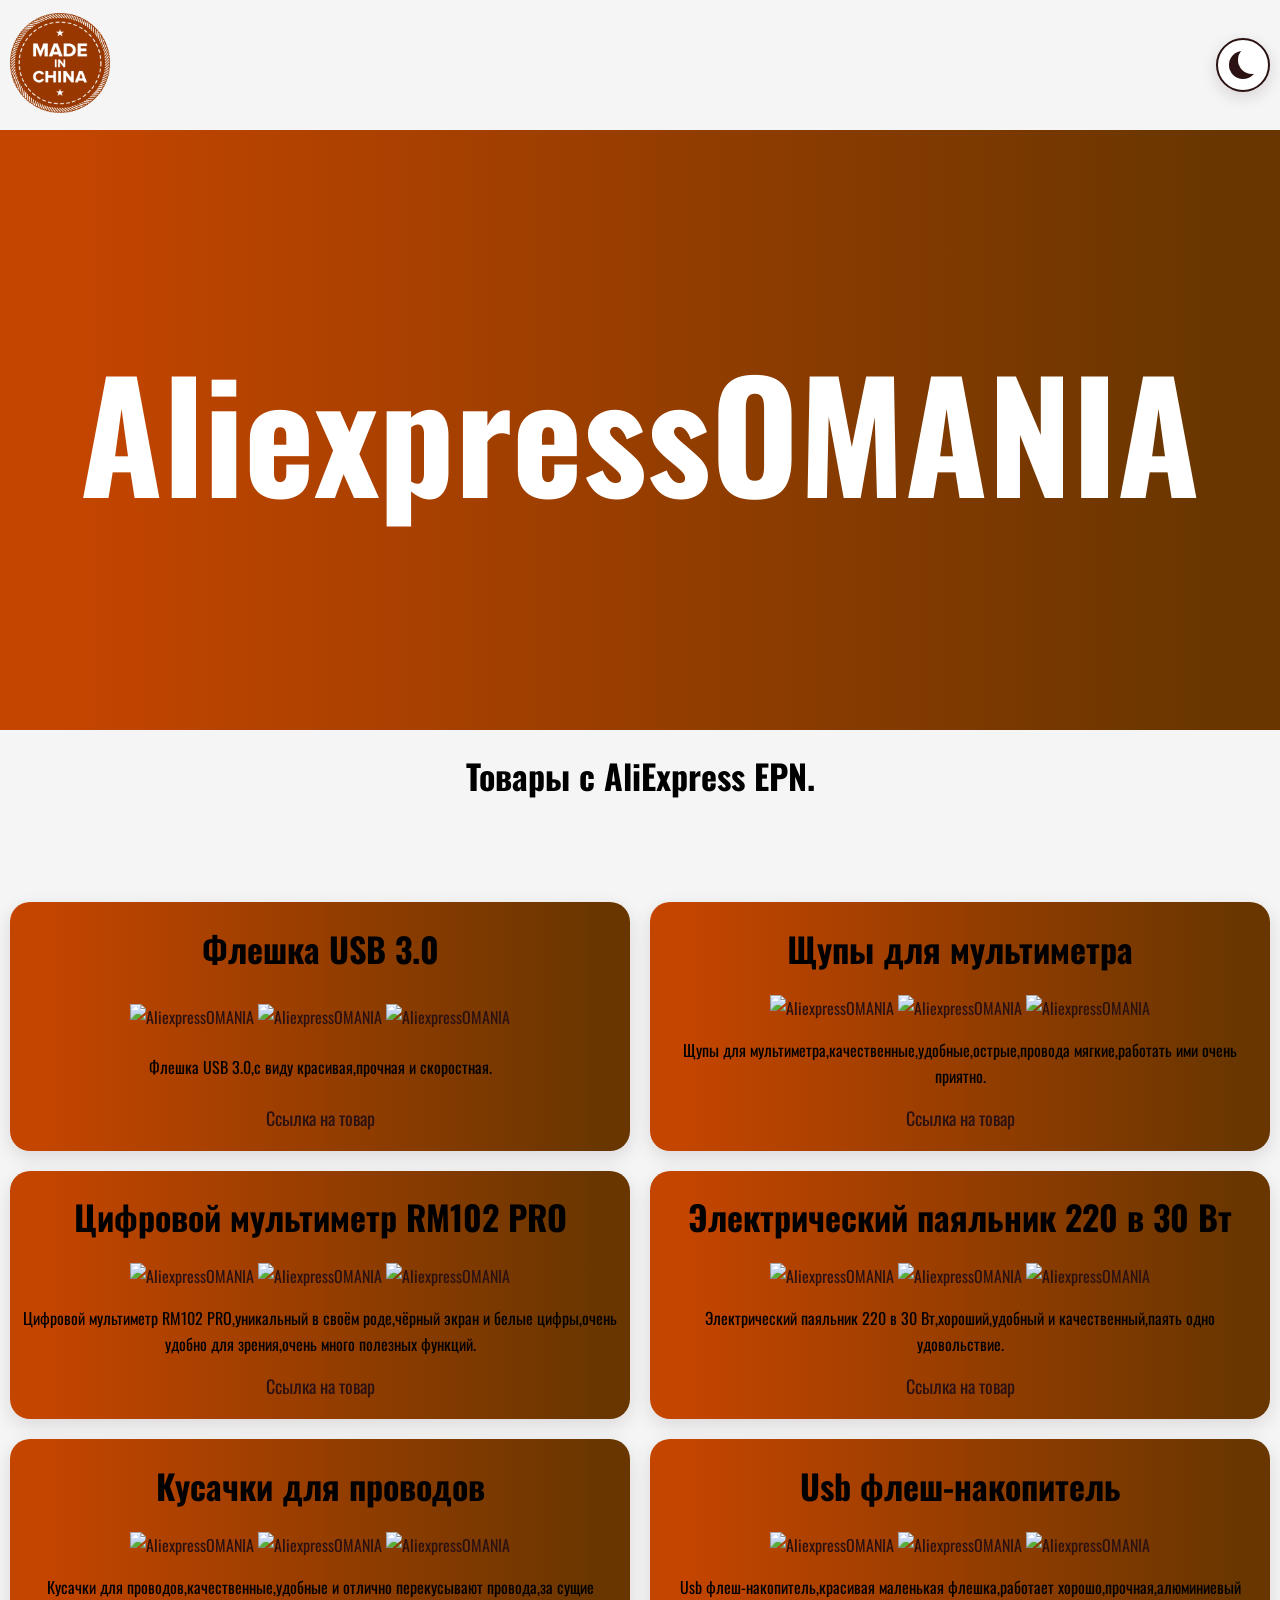
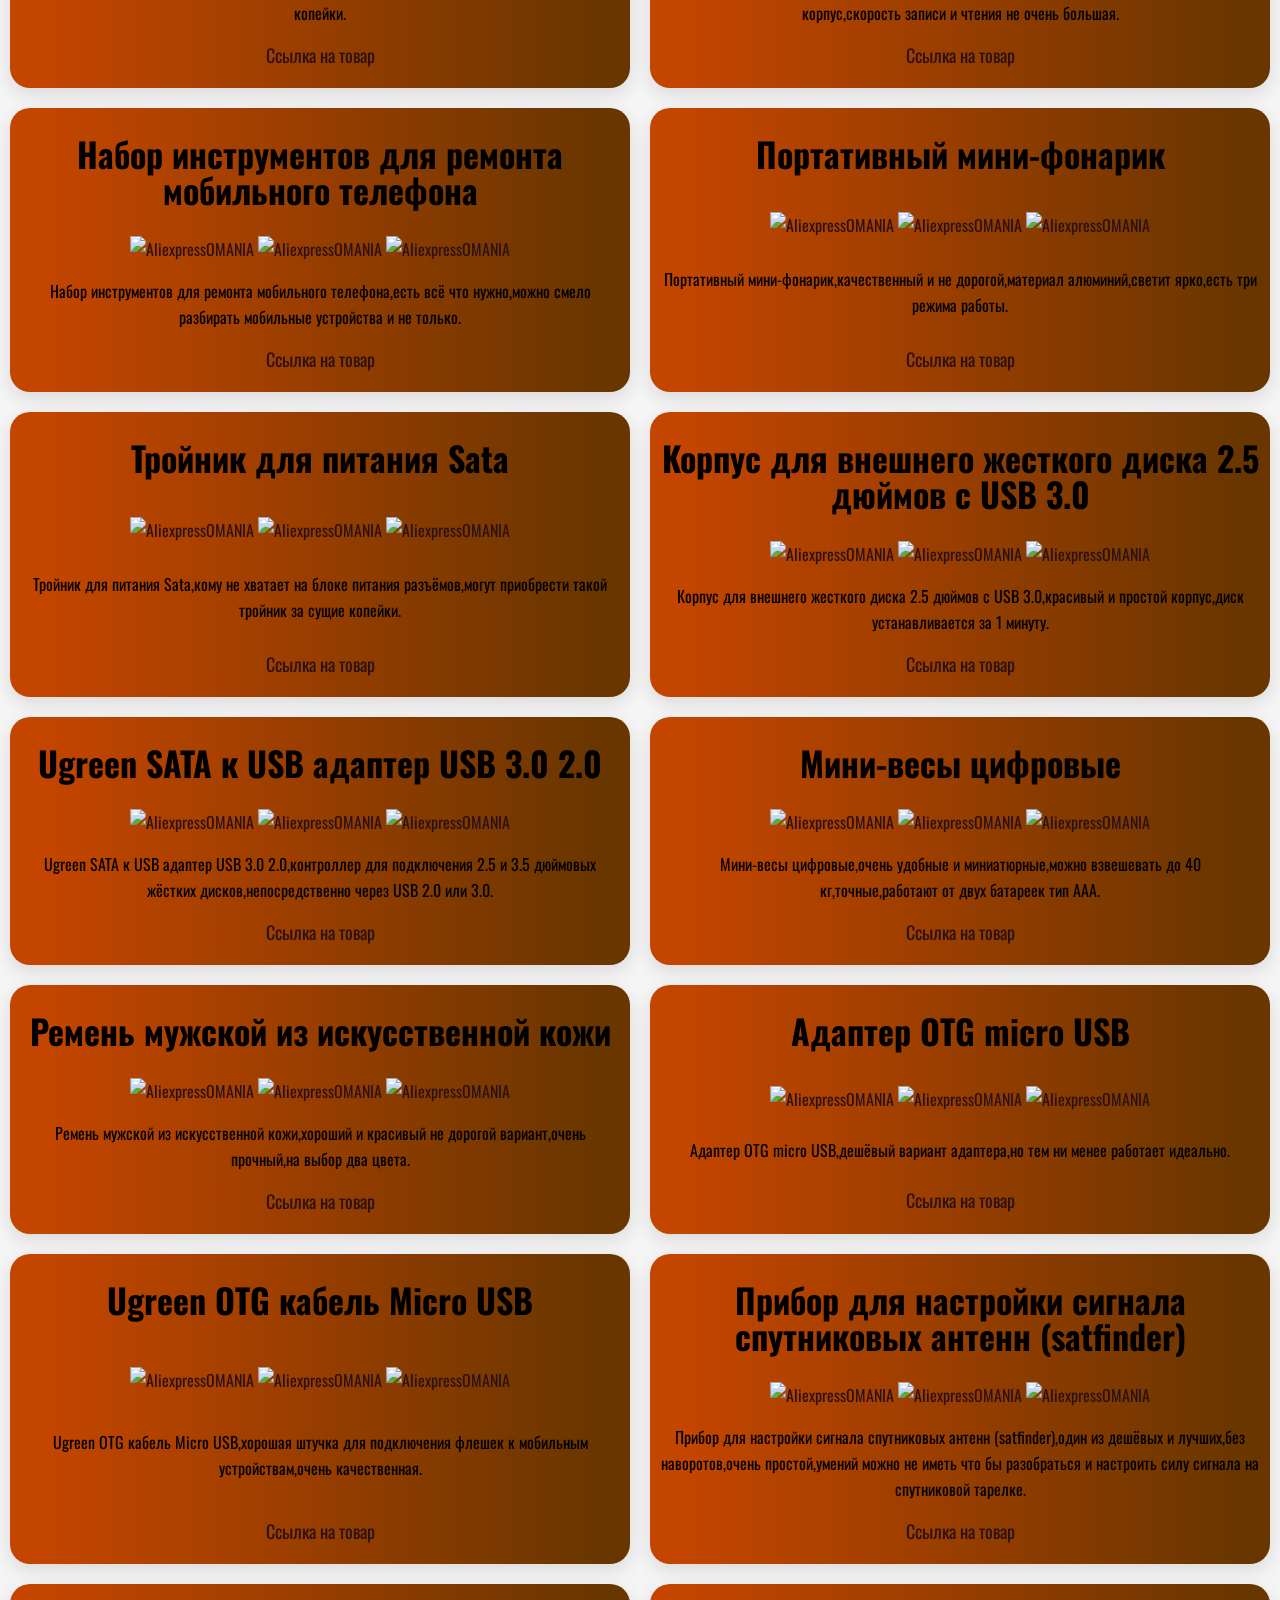
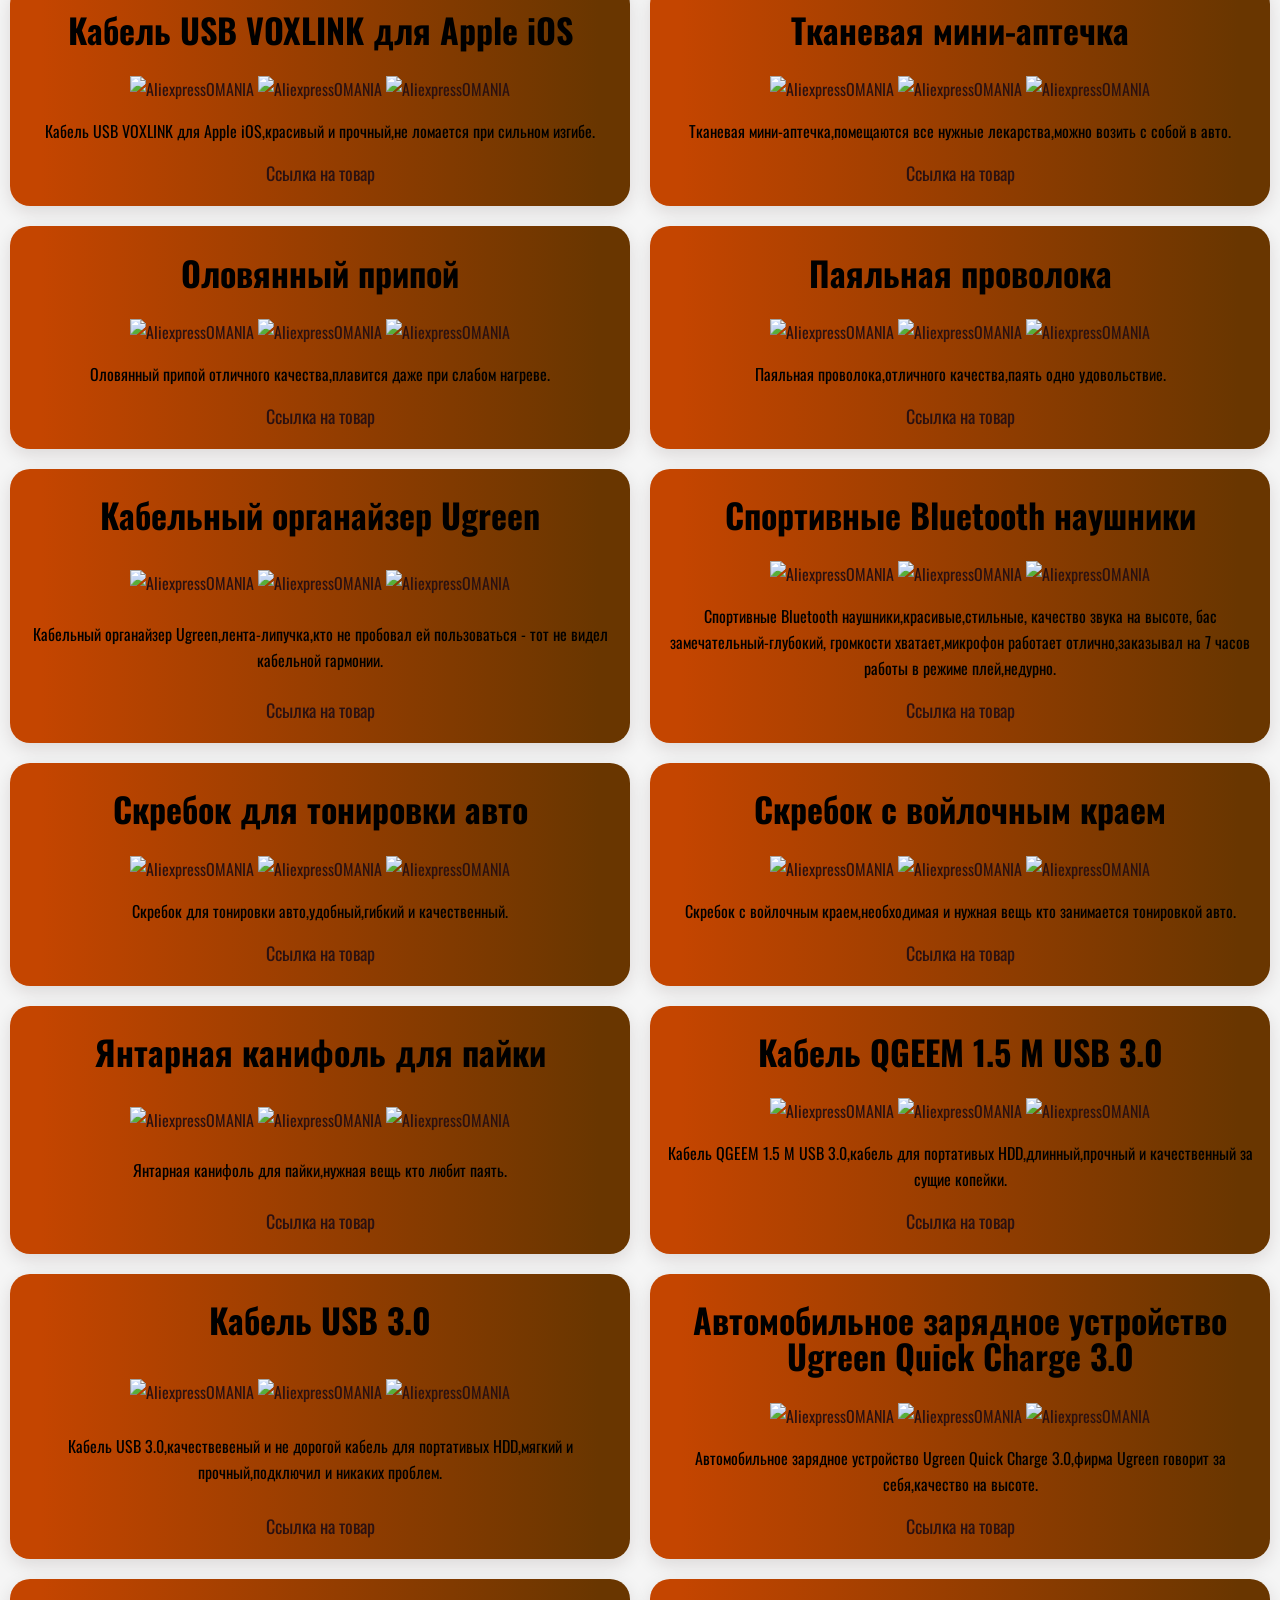
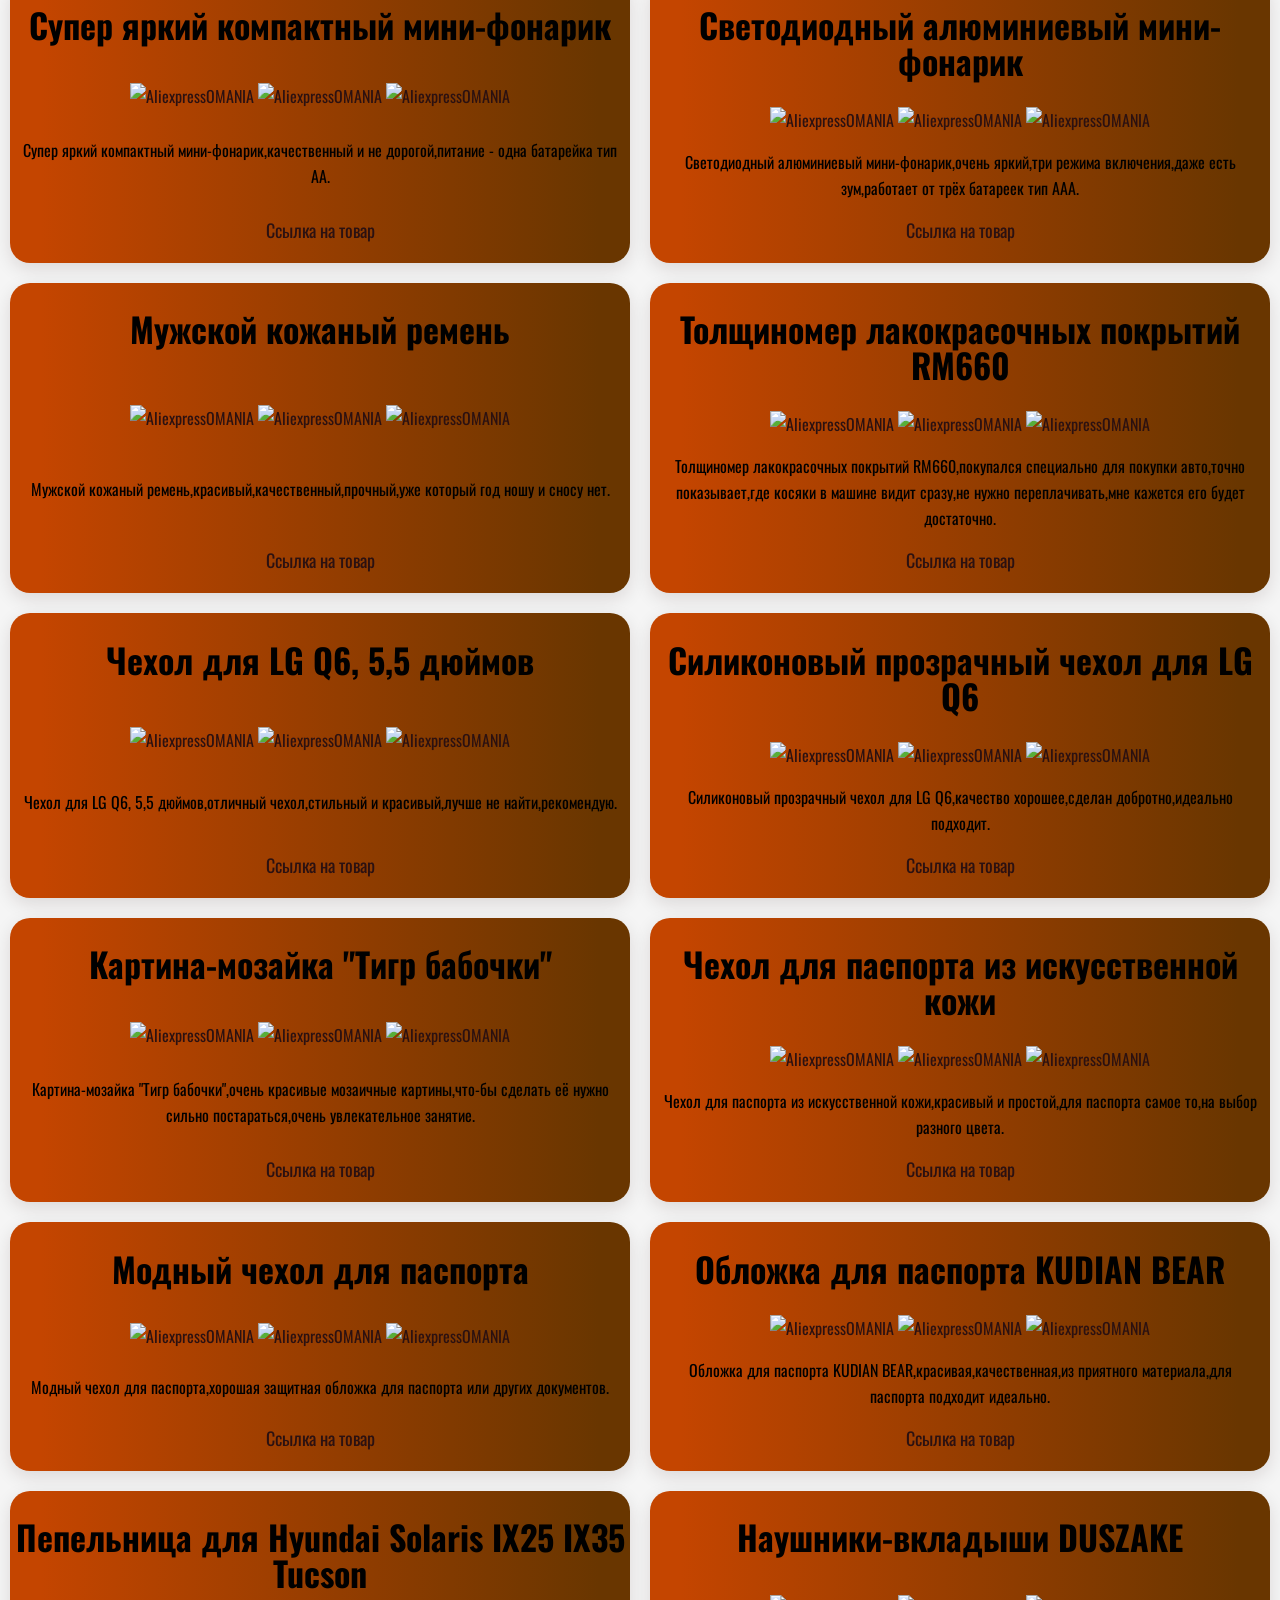
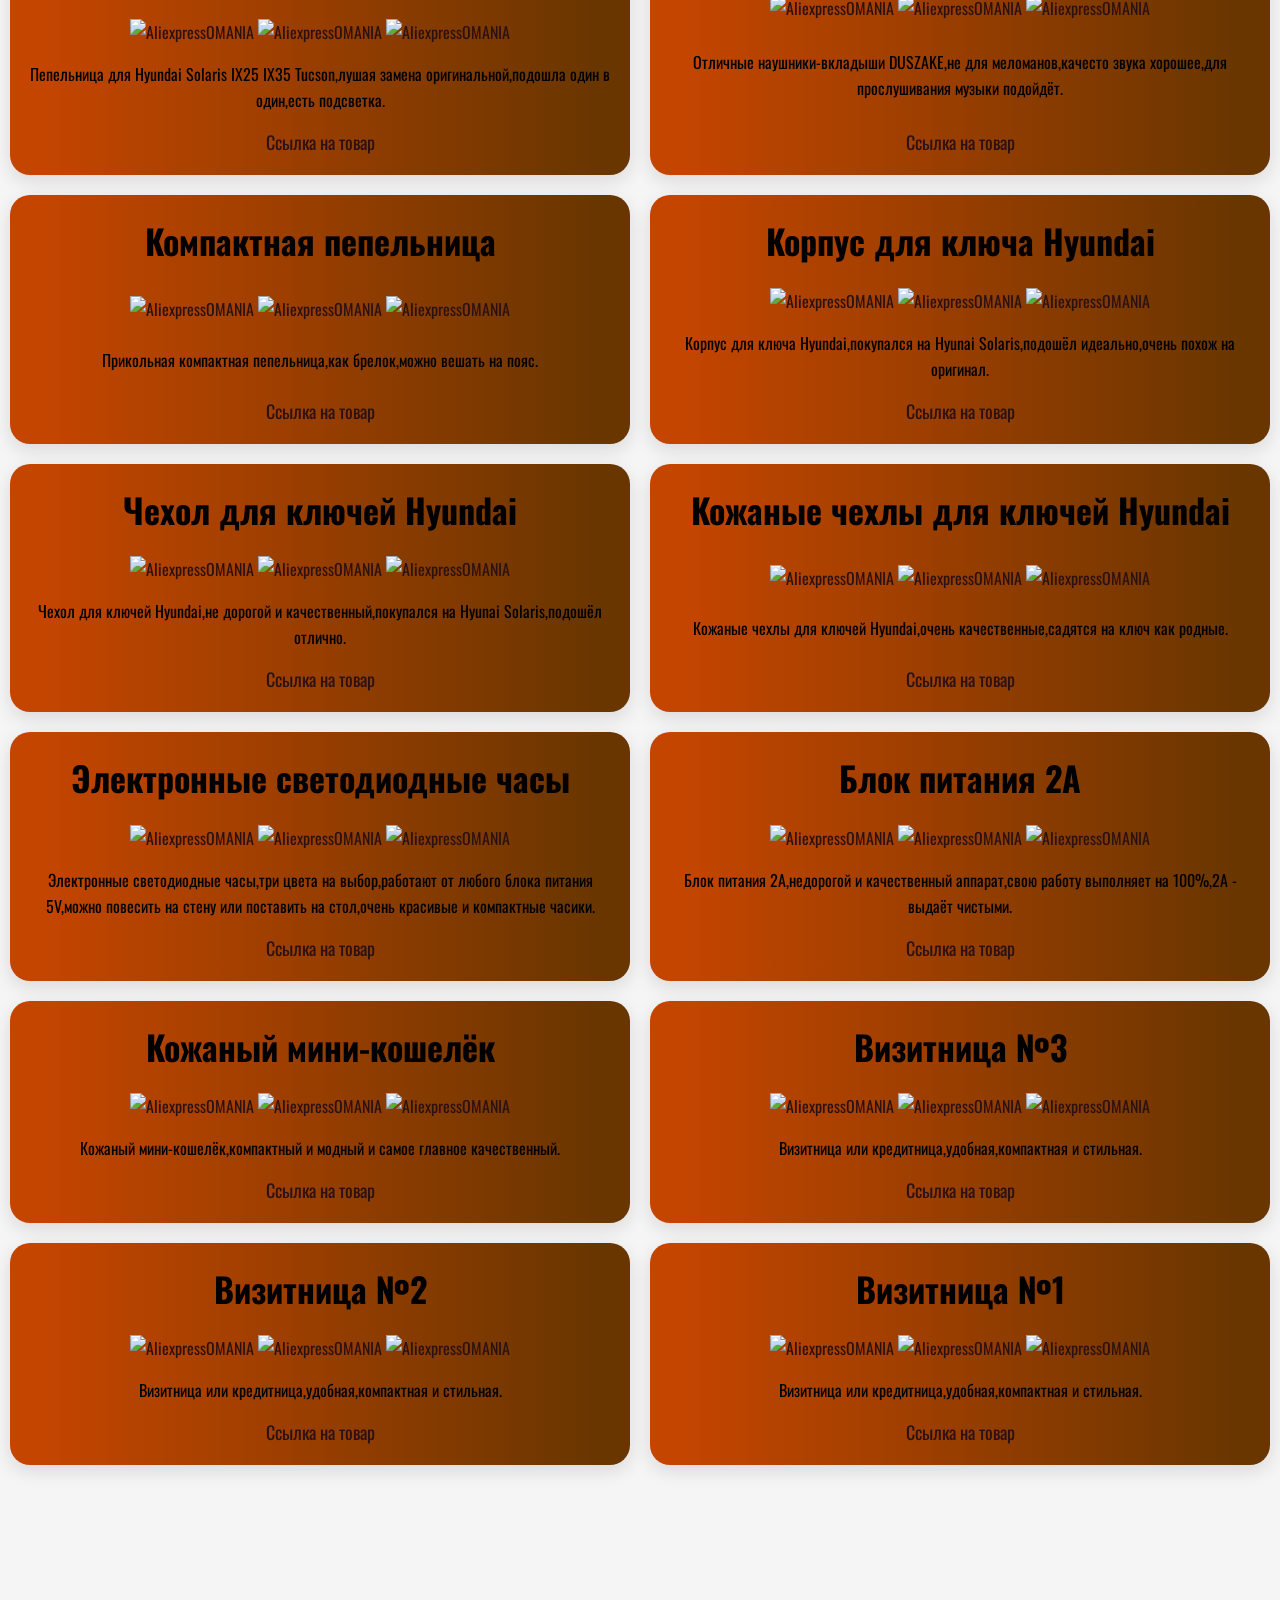
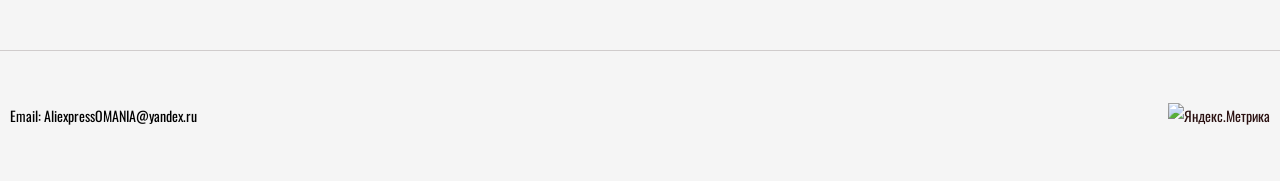
==== commit 95d9dfb1: "add" ====
--- a/index_2.html
+++ b/index_2.html
@@ -69,11 +69,7 @@
                                         <h1>AliexpressOMANIA</h1>
                                 </div>
                                 <div class="container_hello" id="start">
-                                        <h2 id="page_2">Привет всем кто зашёл на сайт.</h2>
-                                        <h2>Здесь расположены товары, которые были приобретены на сайте
-                                                Aliexpress, соответственно фото к ним, коментарии и естественно ссылки
-                                                на эти товары -
-                                                переходя по ним Вы можете сразу их приобрести.EPN</h2>
+                                        <h2 id="page_2">Товары с AliExpress EPN.</h2>
                                 </div>
                         </div>
                         <div class="container_content">
--- a/css/style.css
+++ b/css/style.css
@@ -4,8 +4,8 @@
   color-scheme: light;
   --page-bg: #F5F5F5;
   --text-color: #000000;
-  --surface-bg: #FFFFFF;
-  --brand-bg: #2b1111;
+  --surface-bg: linear-gradient(90deg, rgb(196, 69, 0) 5%, rgb(105, 54, 0) 95%);
+  --brand-bg: linear-gradient(90deg, rgb(196, 69, 0) 5%, rgb(105, 54, 0) 95%);
   --brand-color: #2b1111;
   --brand-hover: #b13232;
   --hero-text: #ffffff;
@@ -25,12 +25,12 @@
     color-scheme: dark;
     --page-bg: #171313;
     --text-color: #f7efea;
-    --surface-bg: #332929;
-    --brand-bg: #3a1717;
+    --surface-bg: linear-gradient(90deg, rgb(196, 69, 0) 5%, rgb(105, 54, 0) 95%);
+    --brand-bg: linear-gradient(90deg, rgb(196, 69, 0) 5%, rgb(105, 54, 0) 95%);
     --brand-color: #ffd6cc;
     --brand-hover: #ff9a87;
     --hero-text: #ffffff;
-    --button-bg: #382c2c;
+    --button-bg: #843a00;
     --button-border: #ffd6cc;
     --button-text: #fff2ee;
     --section-border: #81534d;
@@ -46,12 +46,12 @@
   color-scheme: dark;
   --page-bg: #171313;
   --text-color: #f7efea;
-  --surface-bg: #332929;
-  --brand-bg: #3a1717;
+  --surface-bg: linear-gradient(90deg, rgb(196, 69, 0) 5%, rgb(105, 54, 0) 95%);
+  --brand-bg: linear-gradient(90deg, rgb(196, 69, 0) 5%, rgb(105, 54, 0) 95%);
   --brand-color: #ffd6cc;
   --brand-hover: #ff9a87;
   --hero-text: #ffffff;
-  --button-bg: #382c2c;
+  --button-bg: #843a00;
   --button-border: #ffd6cc;
   --button-text: #fff2ee;
   --section-border: #81534d;
@@ -111,8 +111,8 @@
   display: flex;
   align-items: center;
   justify-content: center;
-  width: 64px;
-  height: 64px;
+  width: 54px;
+  height: 54px;
   border: 2px solid var(--button-border);
   border-radius: 50%;
   background-color: var(--button-bg);
@@ -178,7 +178,7 @@
 .container_denomination {
   display: flex;
   height: 600px;
-  background-color: var(--brand-bg);
+  background: var(--brand-bg);
   align-items: center;
   min-width: 1280px;
 }
@@ -218,10 +218,10 @@
   flex-direction: column;
   justify-content: space-between;
   text-align: center;
-  border: 1px solid var(--section-border);
+  border-radius: 20px;
   margin: 10px;
   font-size: 16px;
-  background-color: var(--surface-bg);
+  background: var(--surface-bg);
   box-shadow: 0 6px 18px var(--card-shadow);
 }
 
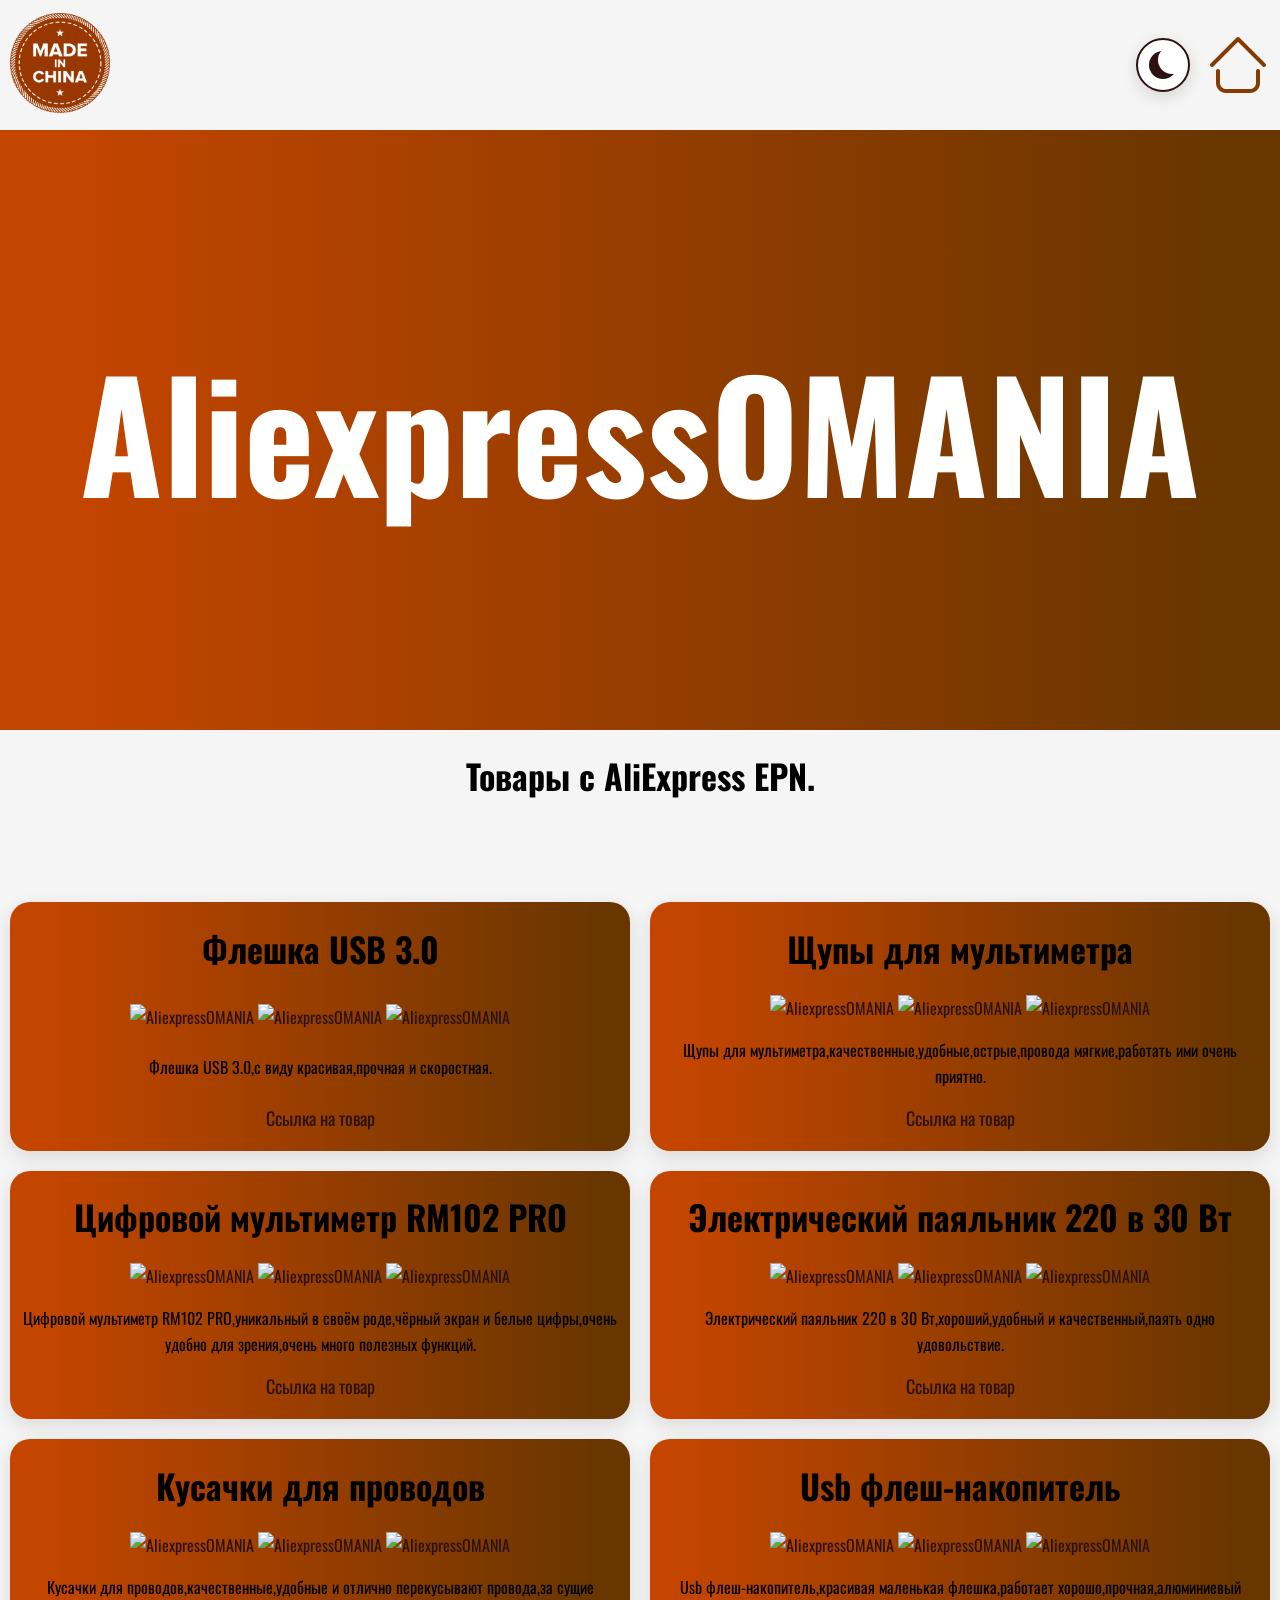
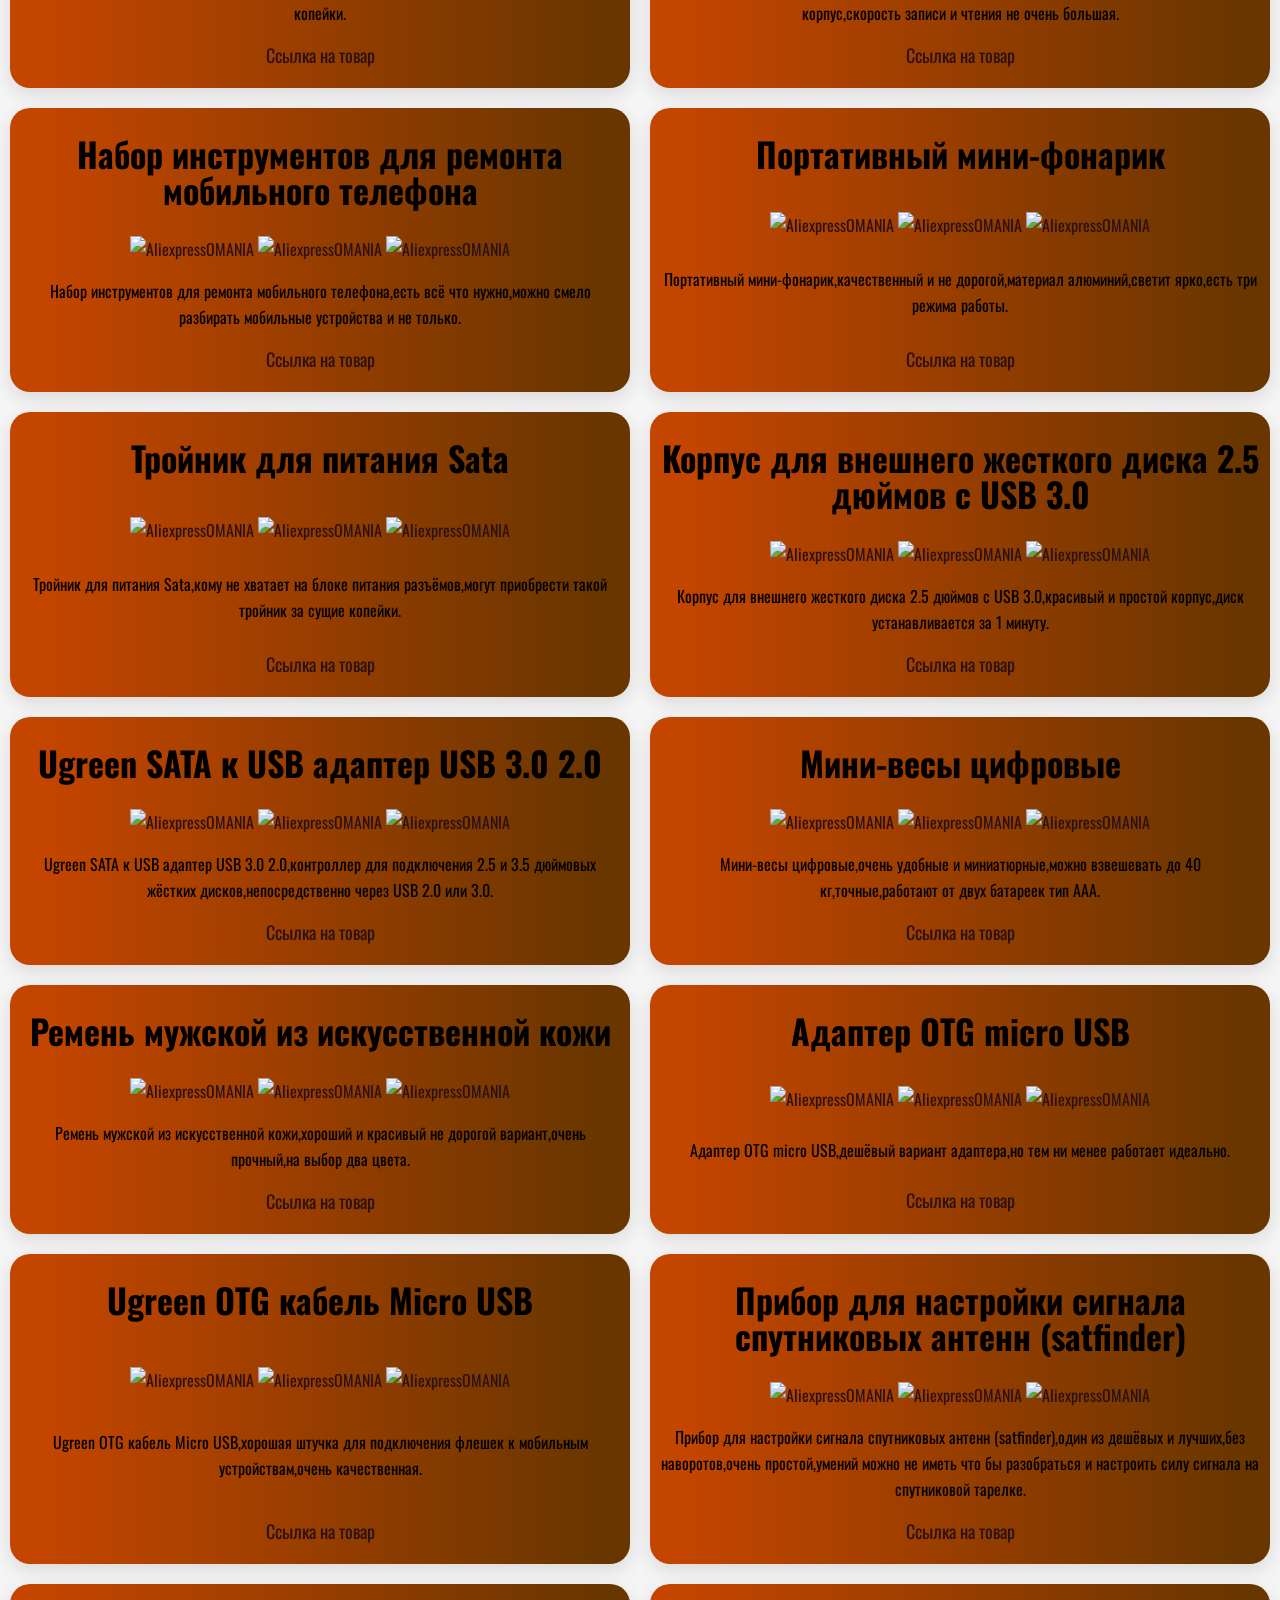
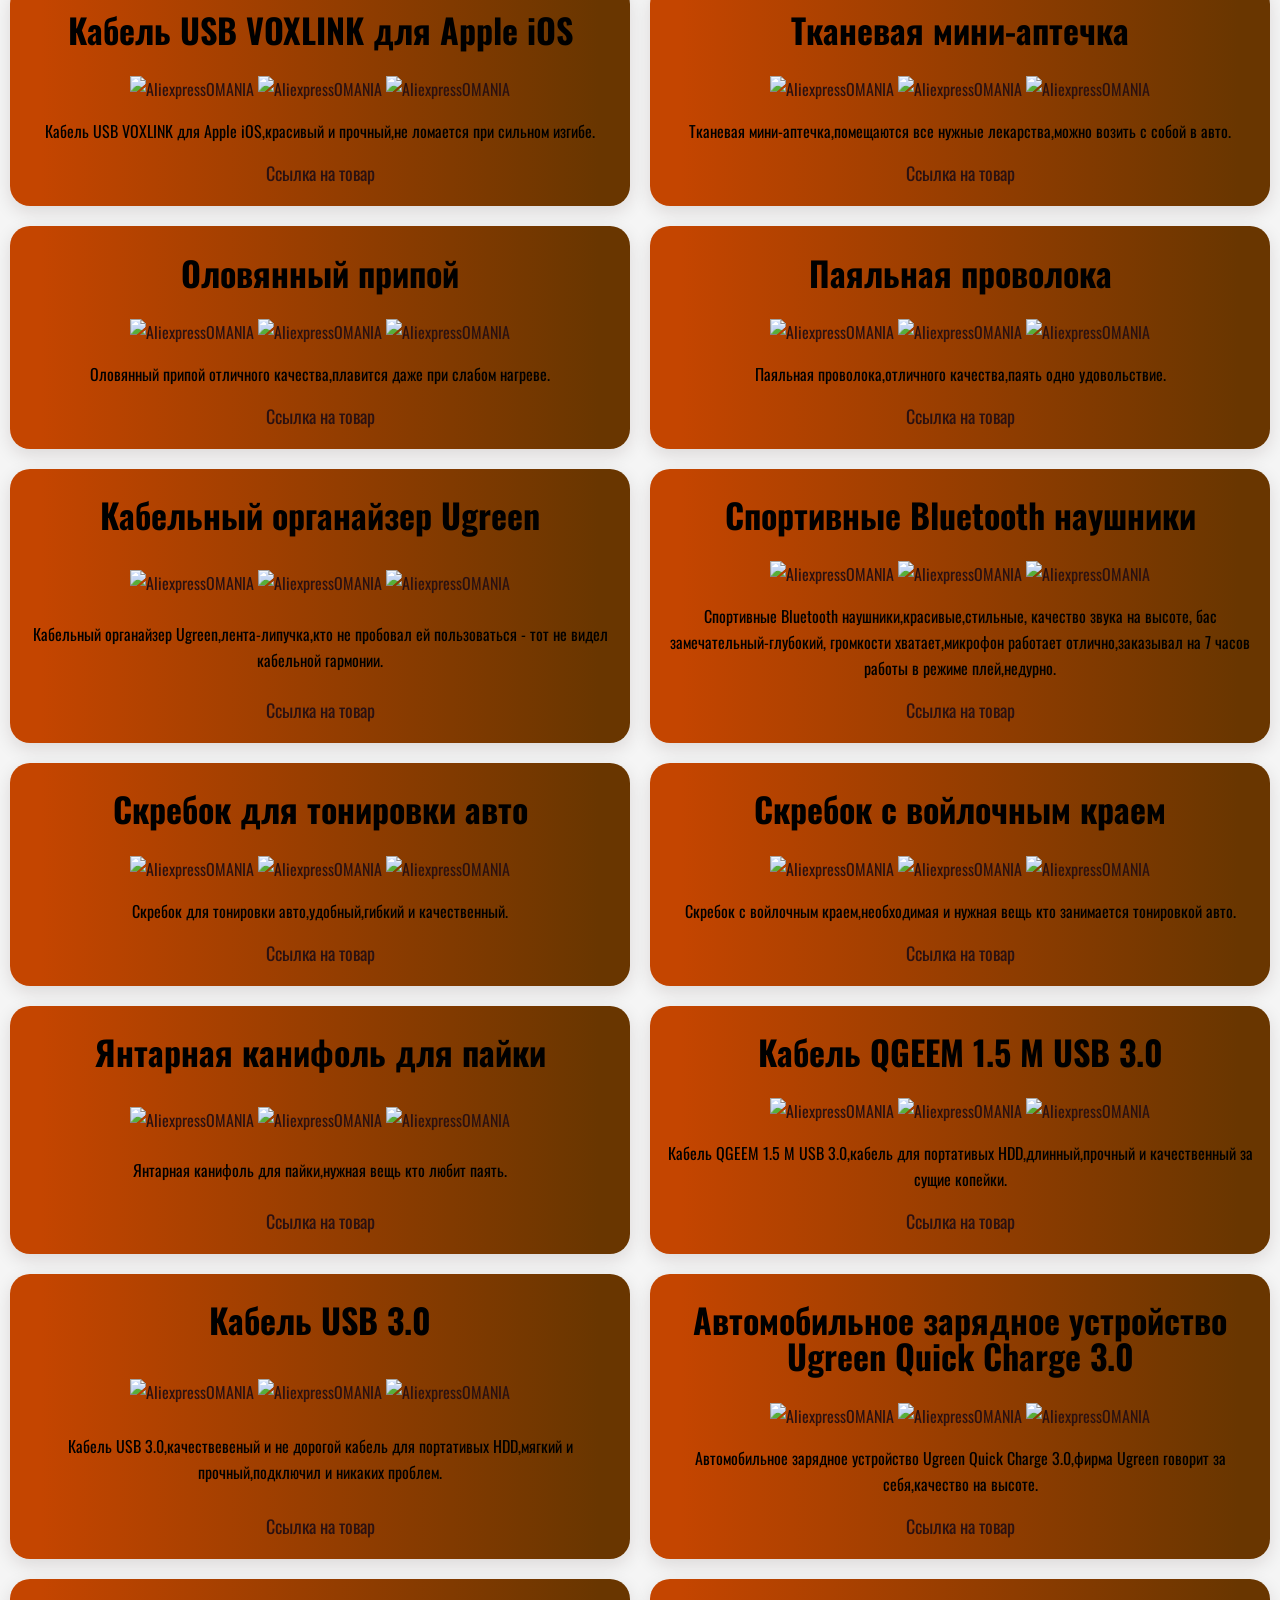
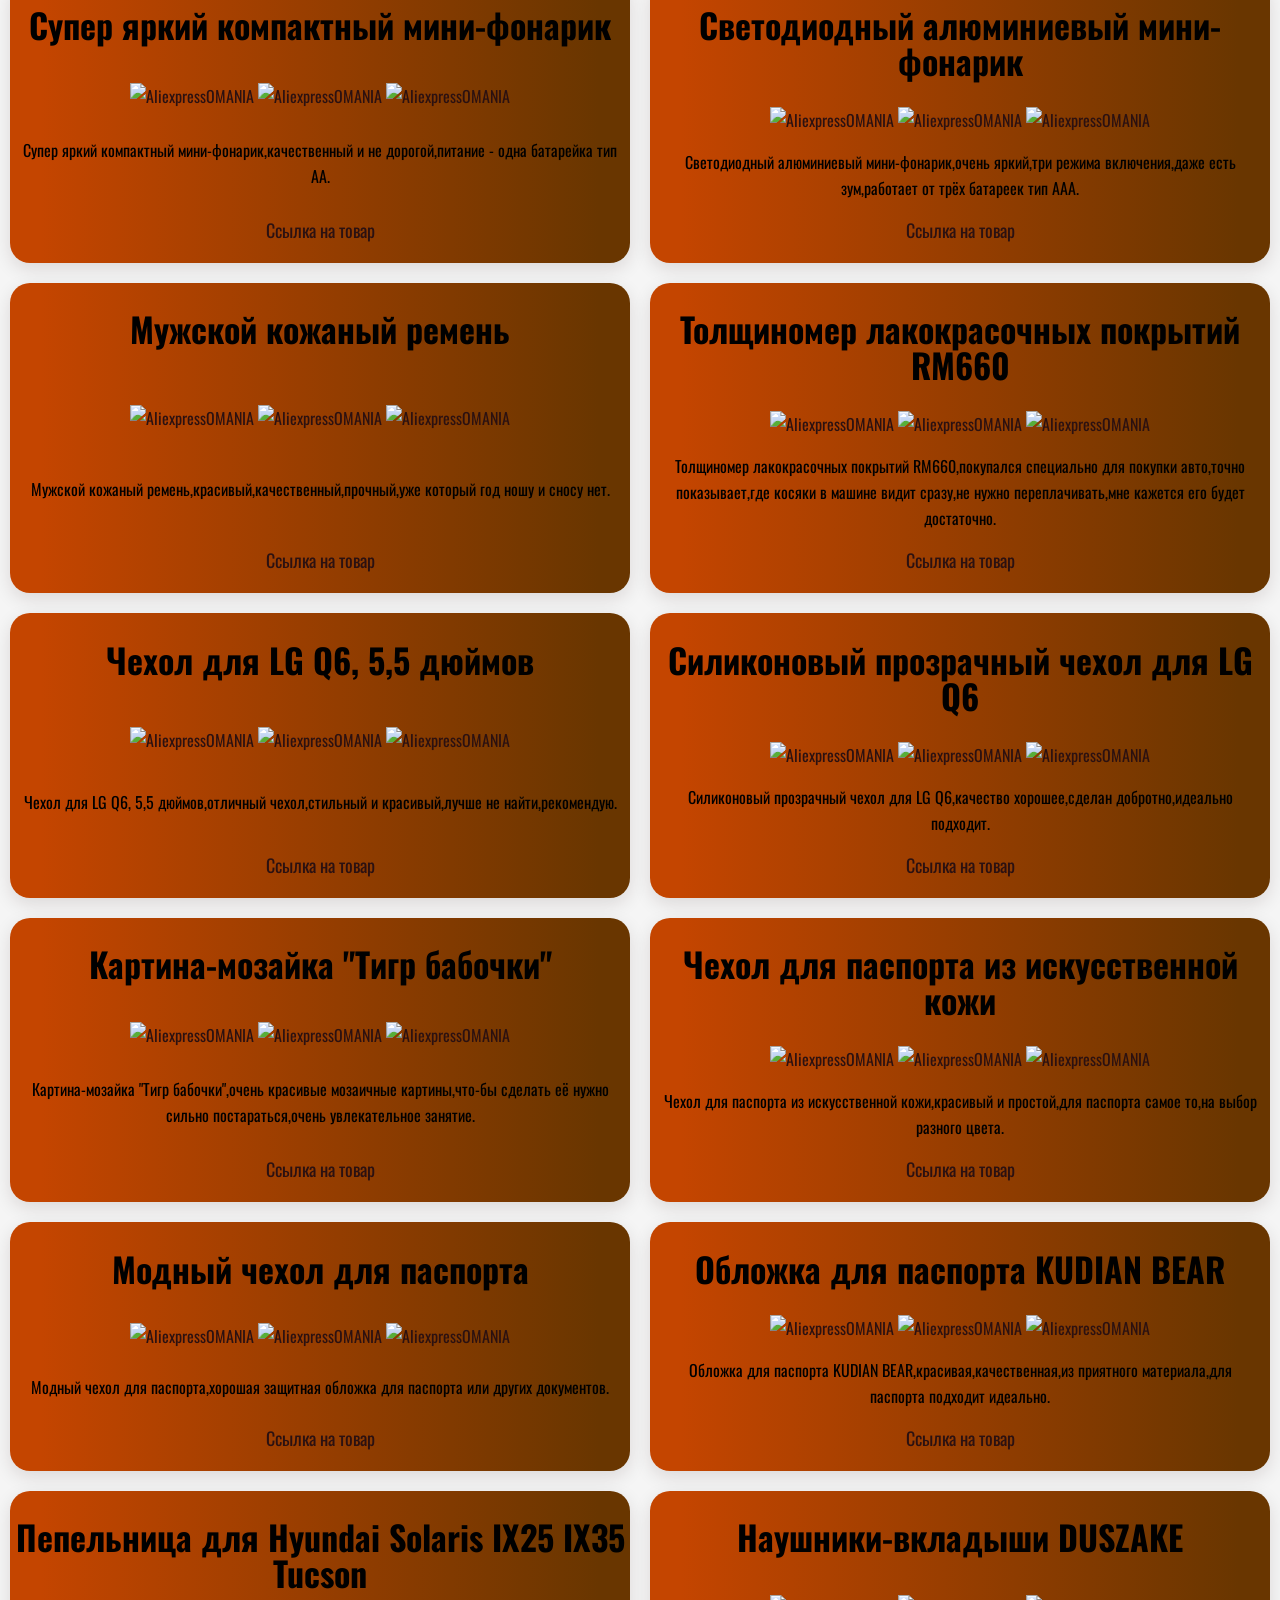
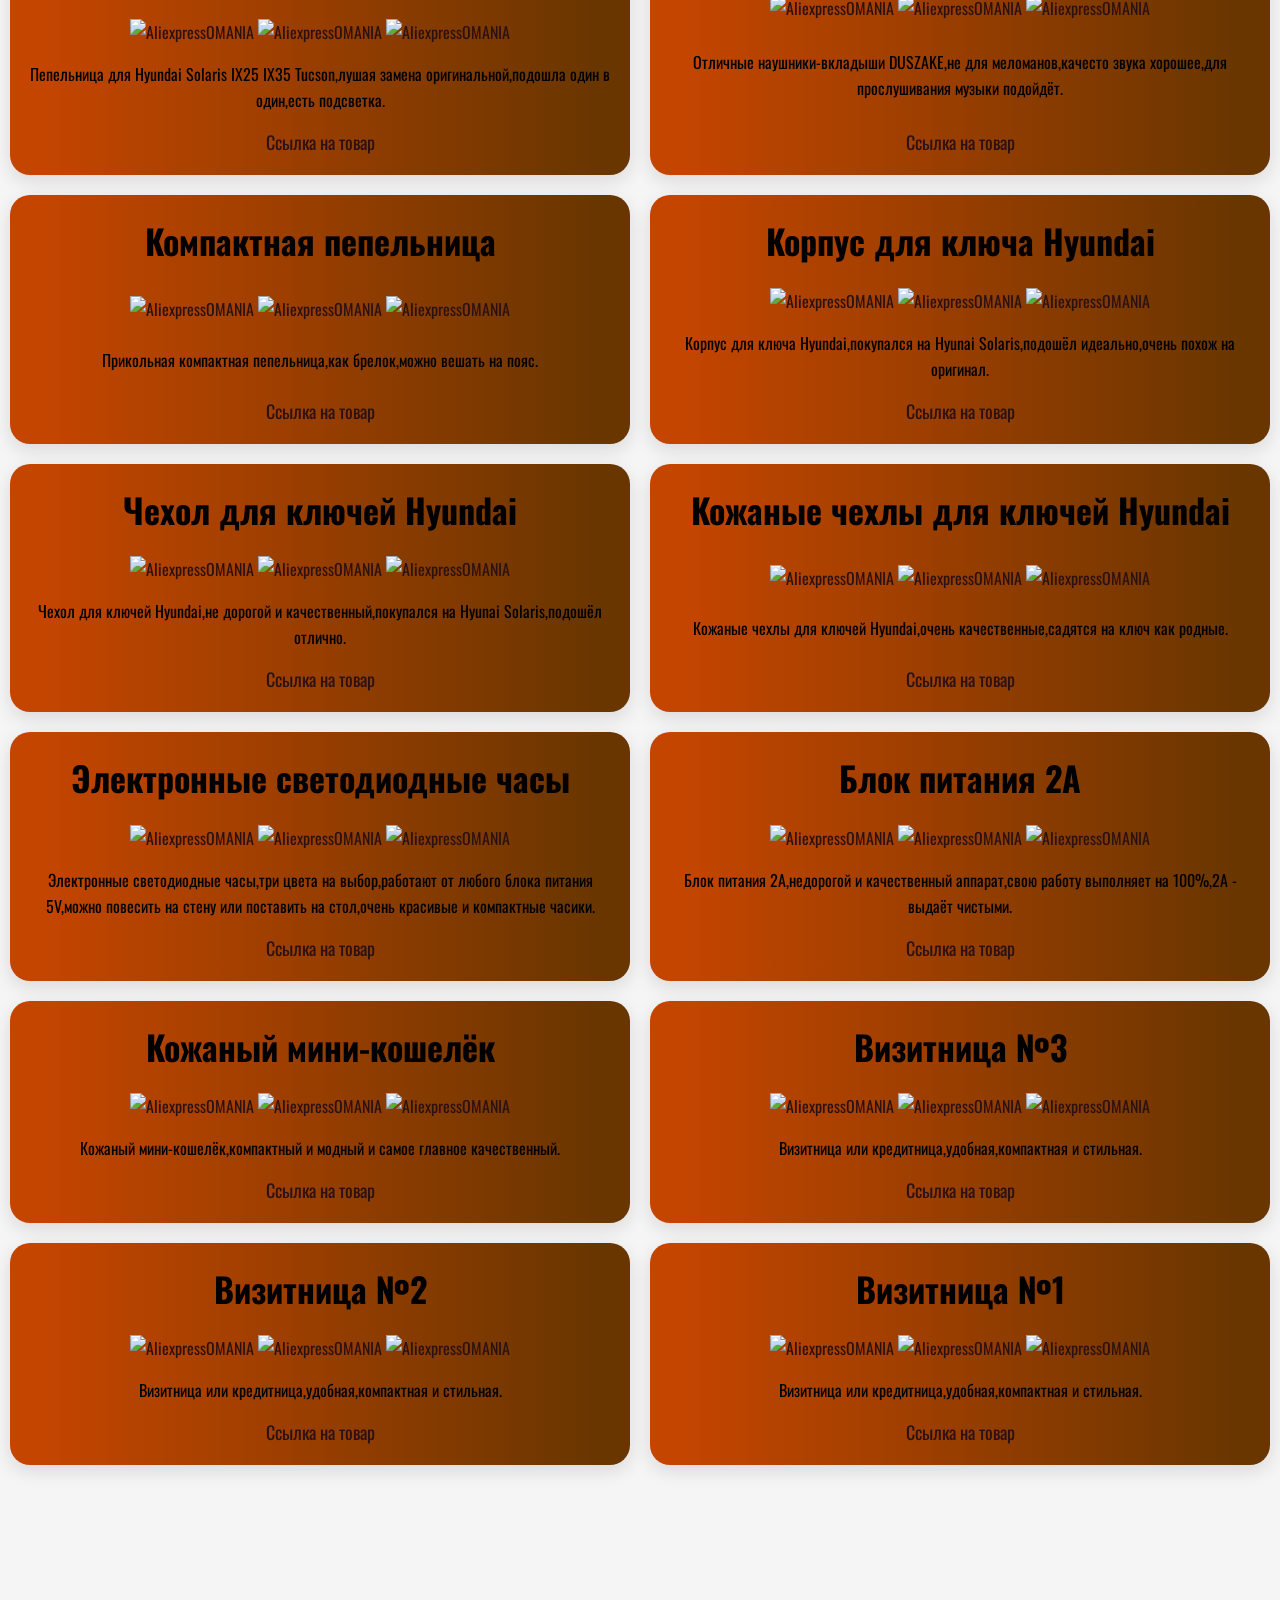
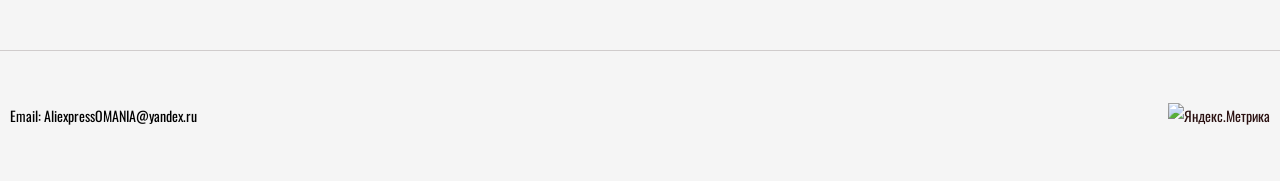
==== commit 4e8e7d46: "add" ====
--- a/index_2.html
+++ b/index_2.html
@@ -13,7 +13,7 @@
                                 if (theme === 'light' || theme === 'dark') {
                                         document.documentElement.setAttribute('data-theme', theme);
                                 }
-                        } catch (error) {}
+                        } catch (error) { }
                 })();
         </script>
         <link rel="stylesheet" href="css/jquery.fancybox.css">
@@ -33,7 +33,7 @@
                                 .parentNode
                                 .insertBefore(k, a)
                 })
-                (window, document, "script", "https://mc.yandex.ru/metrika/tag.js", "ym");
+                        (window, document, "script", "https://mc.yandex.ru/metrika/tag.js", "ym");
 
                 ym(56456473, "init", {
                         clickmap: true,
@@ -56,11 +56,9 @@
                                 </a>
                         </div>
                         <nav class="container_navigation">
-
-                                <a href="#" title="перейти на главную страницу"></a>
                                 <button class="theme_toggle" type="button" aria-label="Переключить тему"
                                         title="Переключить тему" data-next-theme="dark"></button>
-
+                                <a href="#" title="главная страница"></a>
                         </nav>
                 </header>
                 <main class="container_main">
@@ -1212,11 +1210,12 @@
                         <div class="metrika">
                                 <!-- Yandex.Metrika informer -->
                                 <a href="https://metrika.yandex.ru/stat/?id=56456473&amp;from=informer" target="_blank"
-                                        rel="nofollow"><img
-                                                src="https://informer.yandex.ru/informer/56456473/3_0_4B3131FF_2B1111FF_1_pageviews"
+                                        rel="nofollow">
+                                        <img src="https://informer.yandex.ru/informer/56456473/3_0_A45A20FF_843A00FF_1_pageviews"
                                                 style="width:88px; height:31px; border:0;" alt="Яндекс.Метрика"
                                                 title="Яндекс.Метрика: данные за сегодня (просмотры, визиты и уникальные посетители)"
-                                                class="ym-advanced-informer" data-cid="56456473" data-lang="ru" /></a>
+                                                class="ym-advanced-informer" data-cid="56456473" data-lang="ru" />
+                                </a>
                                 <!-- /Yandex.Metrika informer -->
                         </div>
                 </footer>
@@ -1226,4 +1225,4 @@
         <script src="js/theme.js"></script>
 </body>
 
-</html>
+</html>
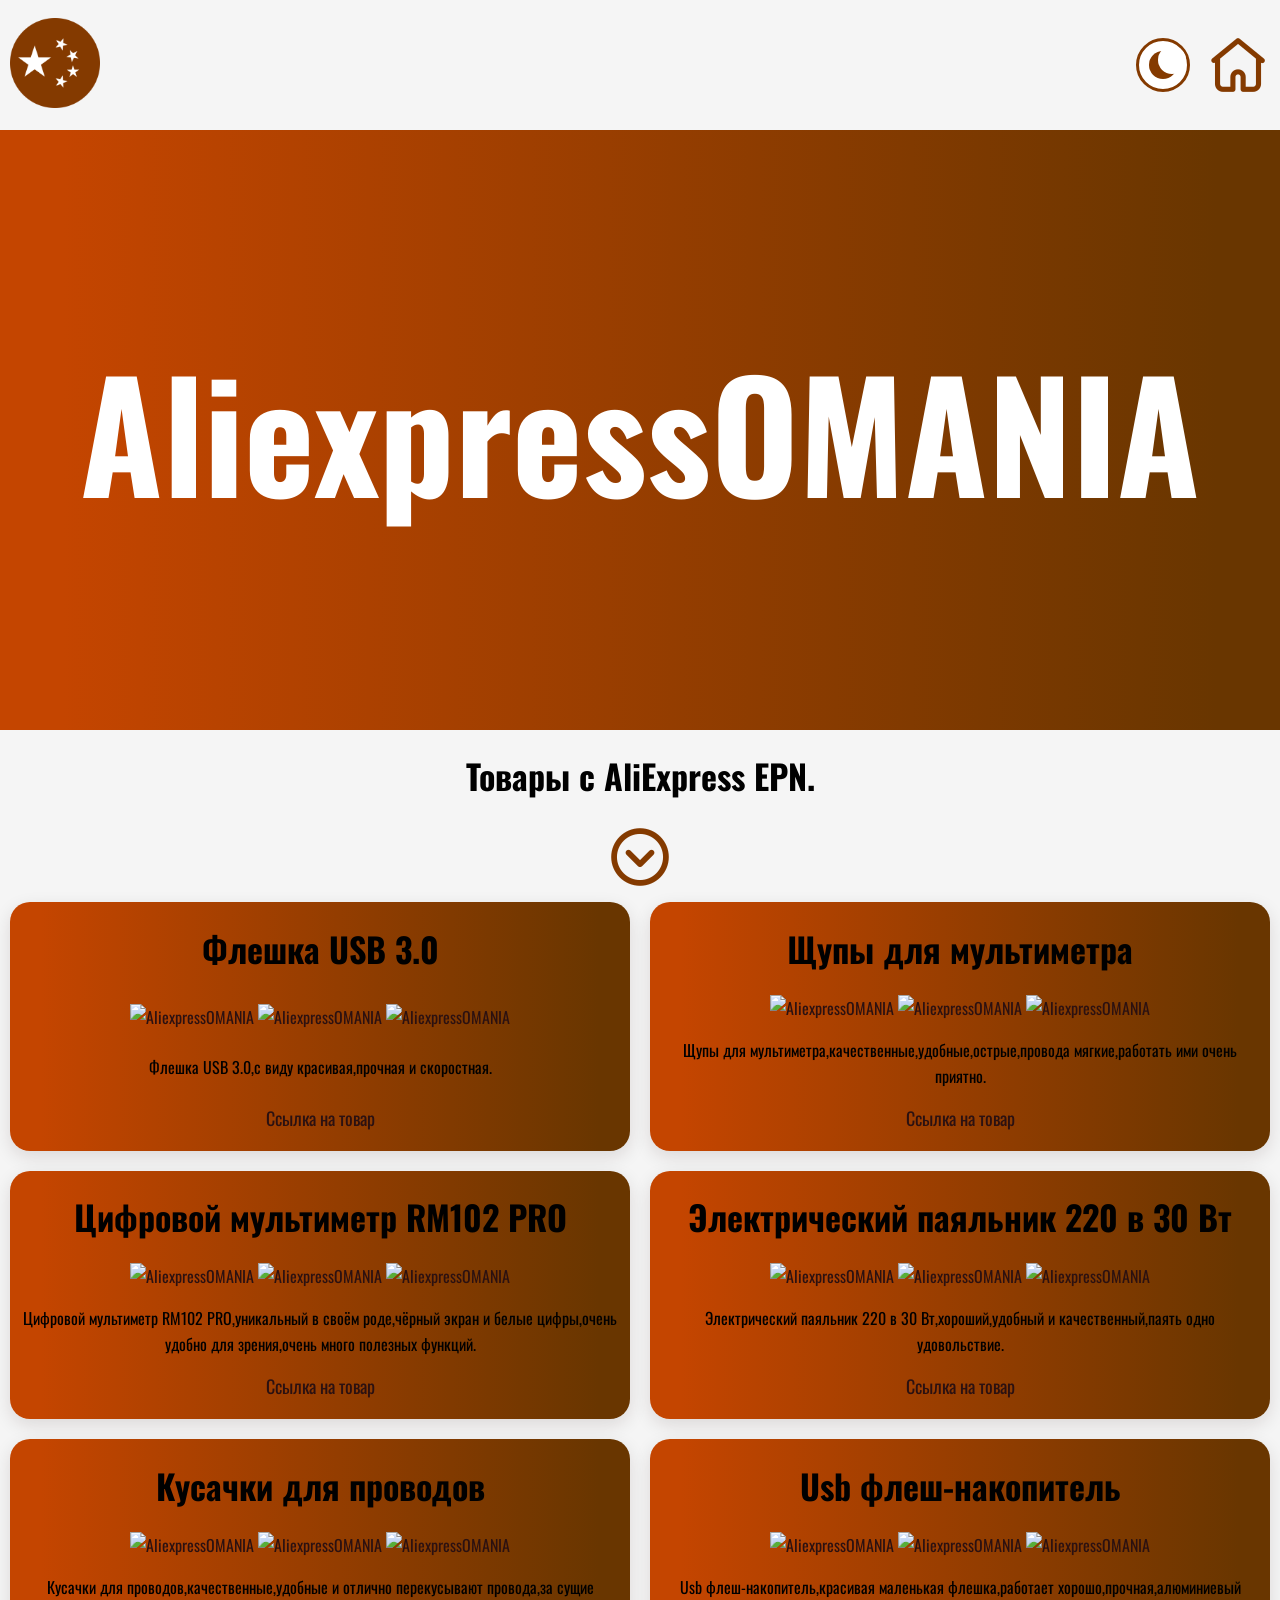
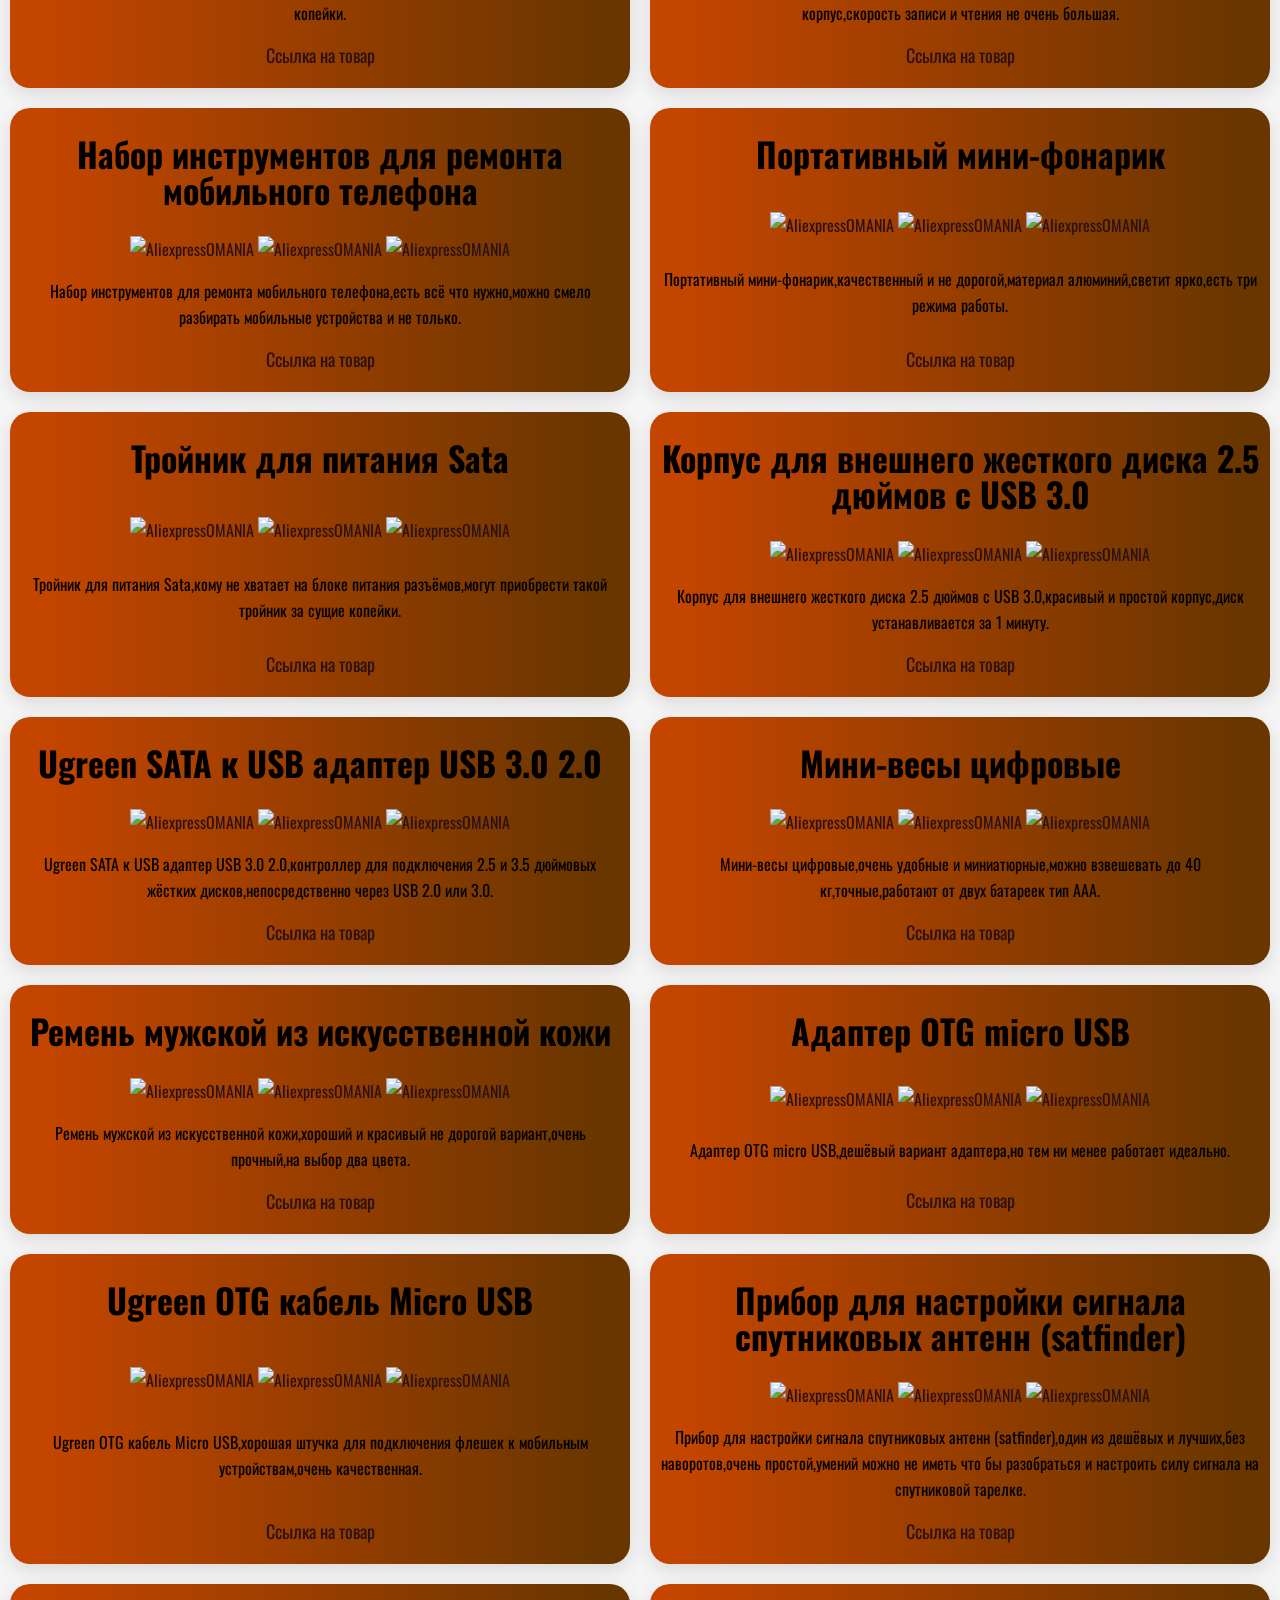
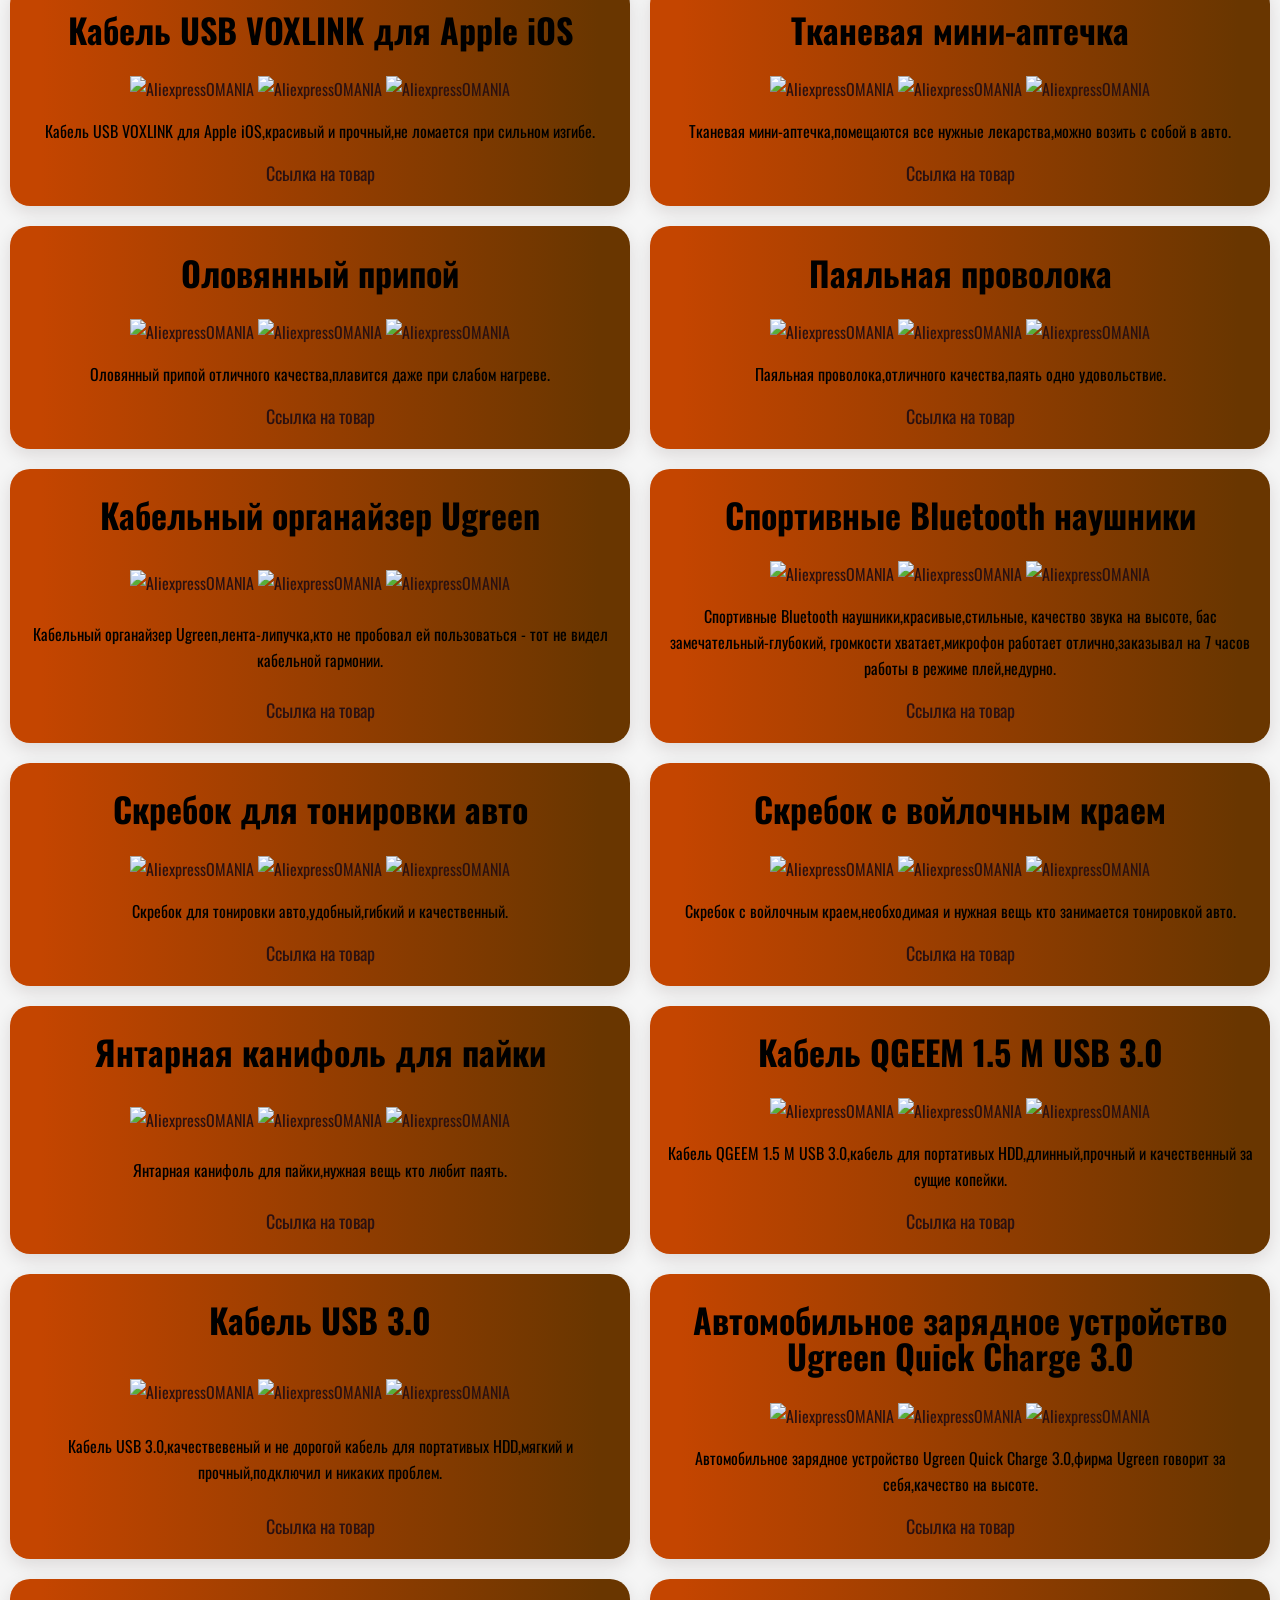
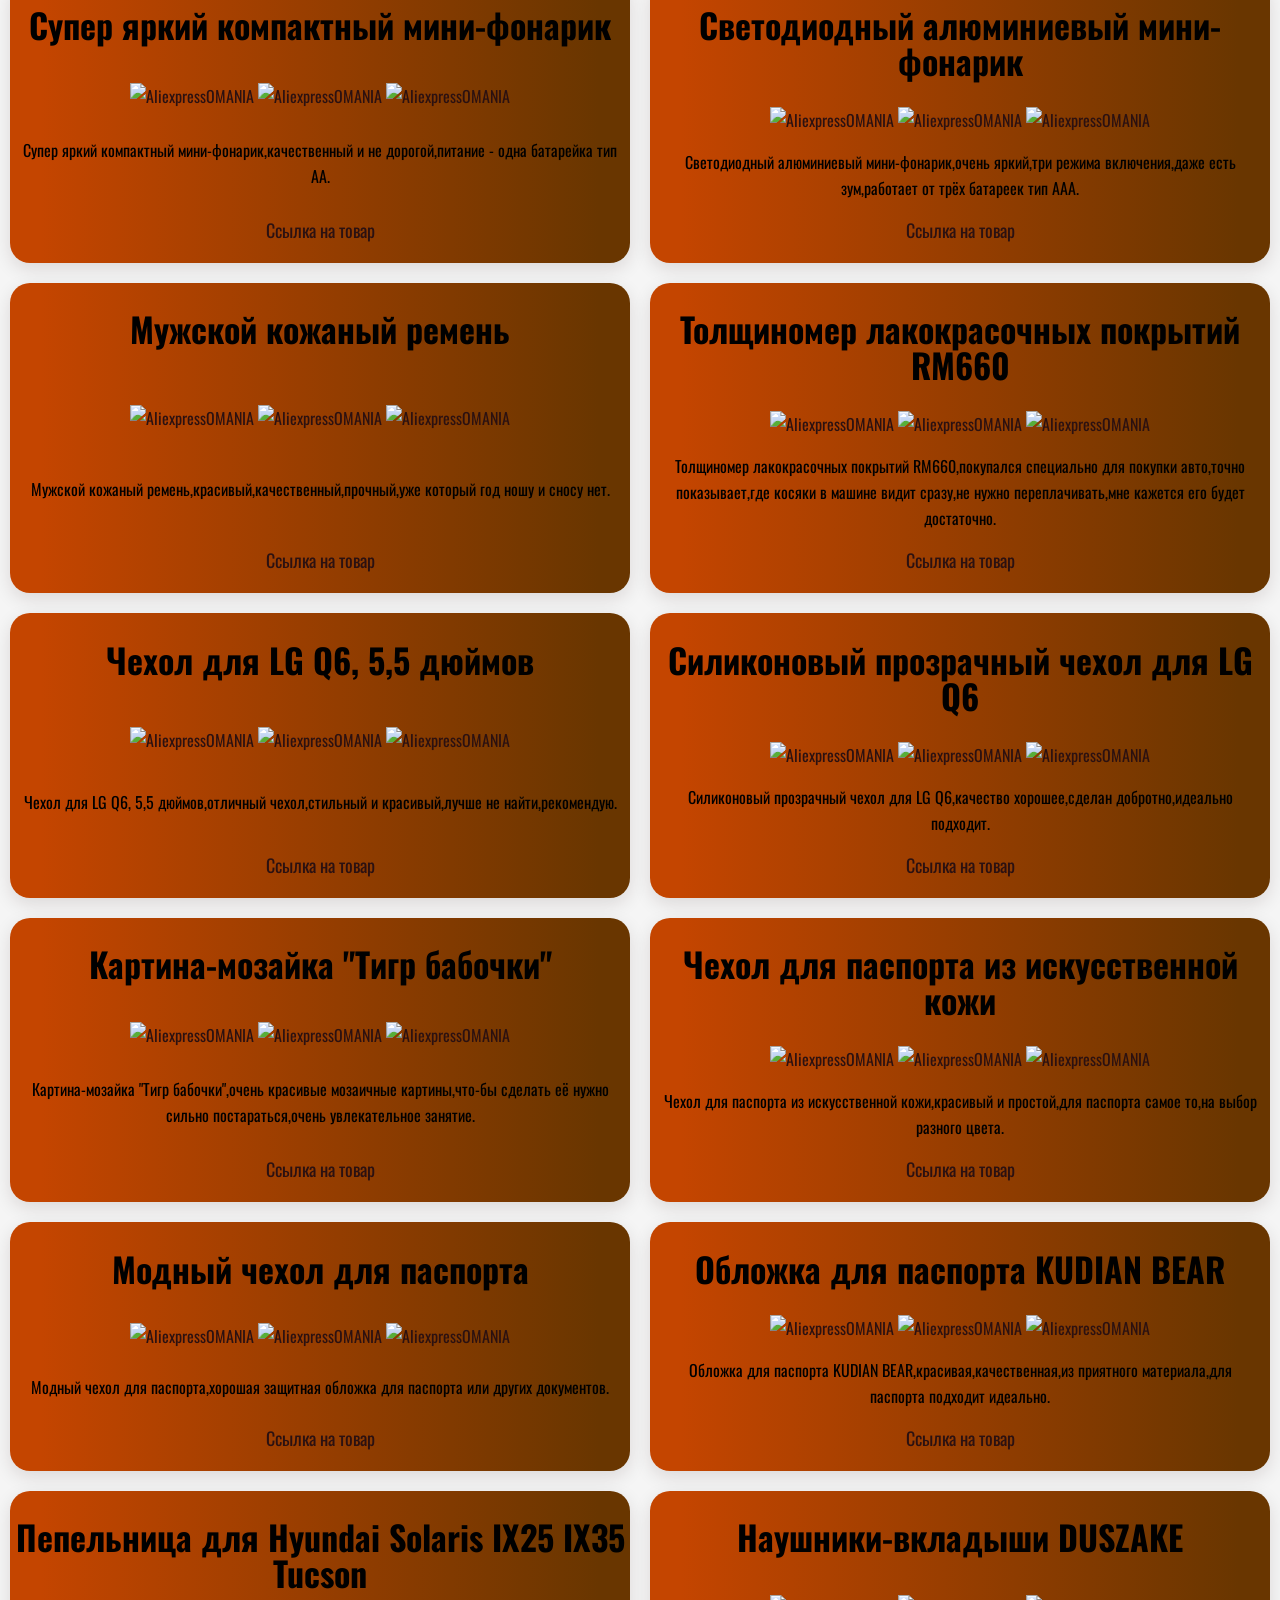
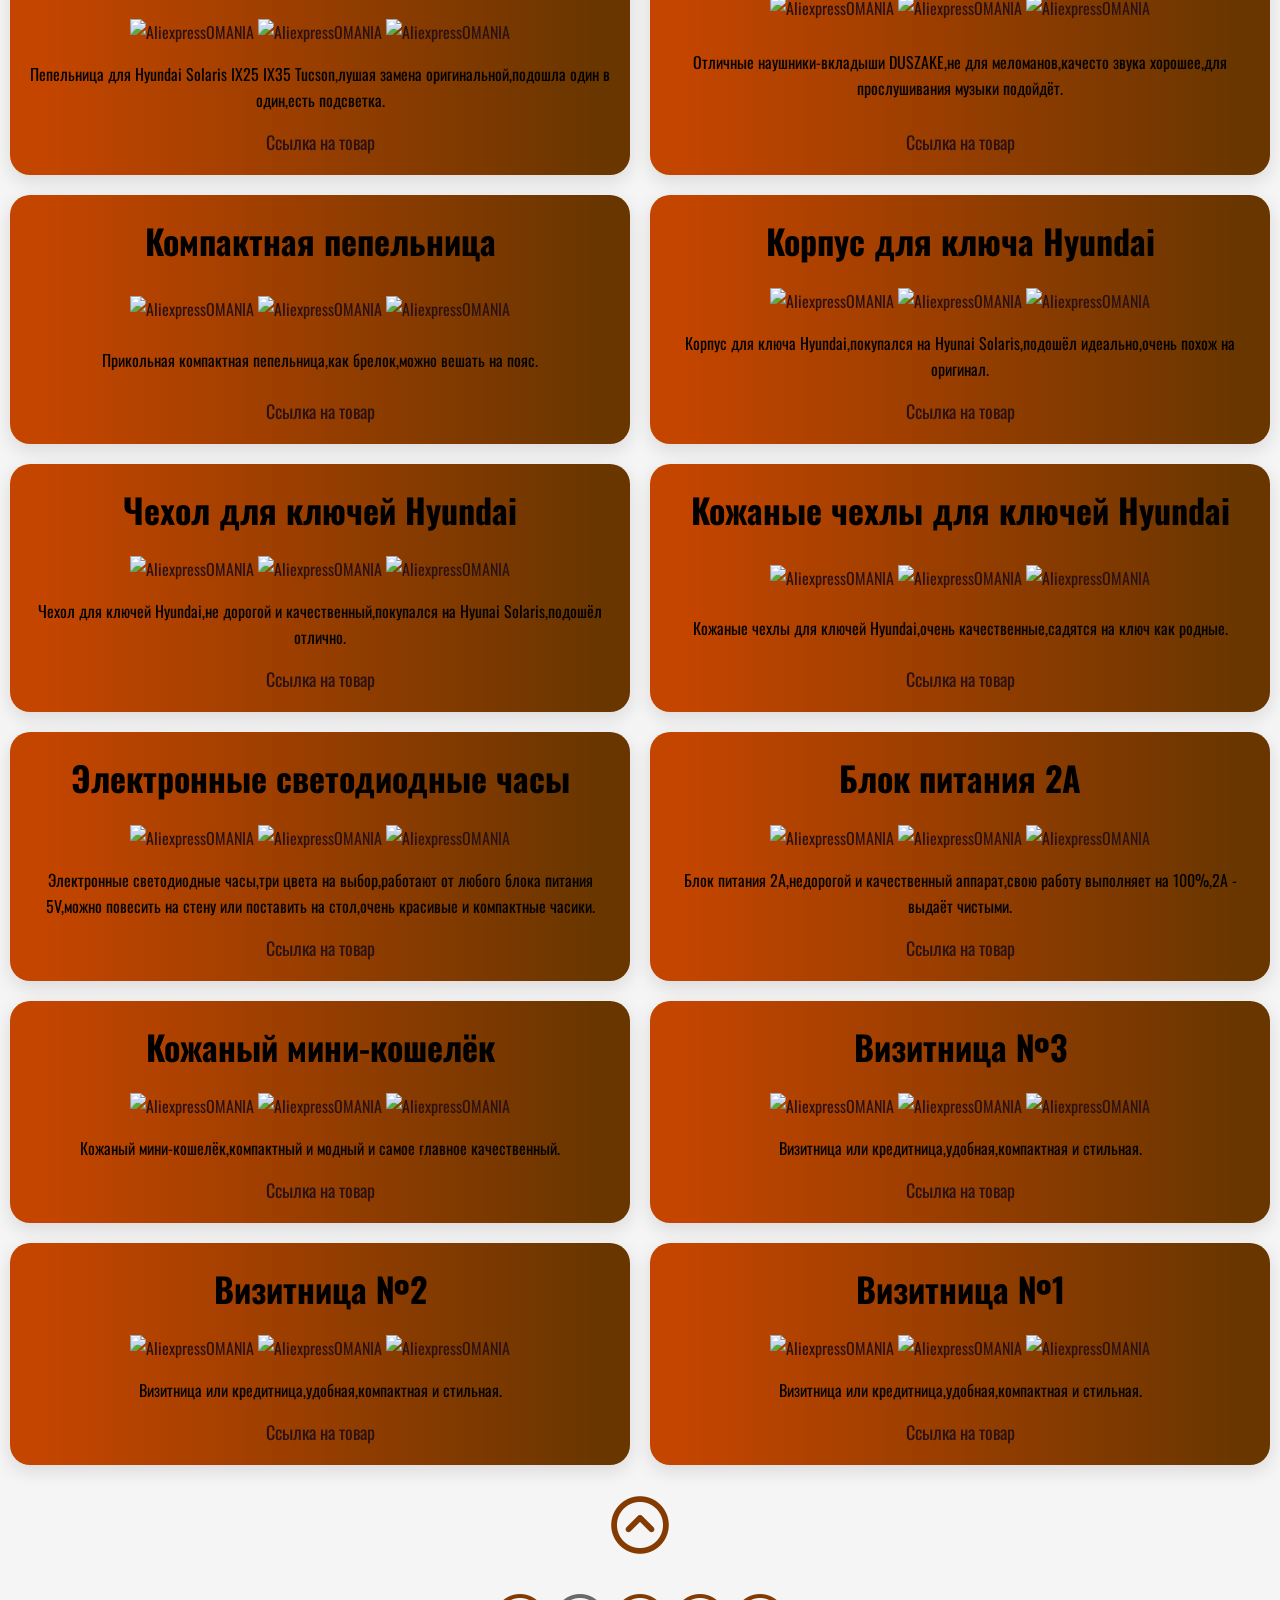
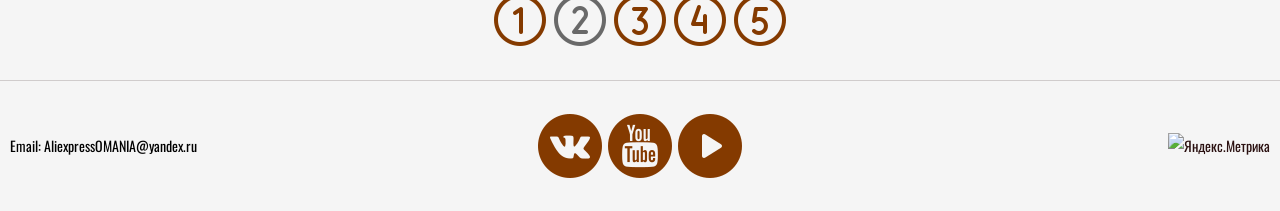
==== commit 347deb8b: "add" ====
--- a/index_2.html
+++ b/index_2.html
@@ -52,7 +52,7 @@
 
                         <div class="logotip">
                                 <a href="index.html">
-                                        <img src="img/icons/logo.png" width="100px" title="лого" alt="AliexpressOMANIA">
+                                        <img src="img/icons/logo.png" width="90px" title="лого" alt="AliexpressOMANIA">
                                 </a>
                         </div>
                         <nav class="container_navigation">
--- a/css/style.css
+++ b/css/style.css
@@ -7,23 +7,20 @@
   --surface-bg: linear-gradient(90deg, rgb(196, 69, 0) 5%, rgb(105, 54, 0) 95%);
   --brand-bg: linear-gradient(90deg, rgb(196, 69, 0) 5%, rgb(105, 54, 0) 95%);
   --brand-color: #2b1111;
-  --brand-hover: #b13232;
+  --brand-hover: #b15700;
   --hero-text: #ffffff;
   --button-bg: #ffffff;
-  --button-border: #2b1111;
-  --button-text: #2b1111;
+  --button-border: #843a00;
+  --button-text: #843a00;
   --section-border: #2b1111;
   --card-shadow: rgba(43, 17, 17, 0.12);
   --footer-border: rgba(43, 17, 17, 0.18);
-  --icon-filter: none;
-  --nav-icon-filter: none;
-  --shadow-color: rgba(43, 17, 17, 0.14);
 }
 
 @media (prefers-color-scheme: dark) {
   :root:not([data-theme="light"]) {
     color-scheme: dark;
-    --page-bg: #171313;
+    --page-bg: #000000;
     --text-color: #f7efea;
     --surface-bg: linear-gradient(90deg, rgb(196, 69, 0) 5%, rgb(105, 54, 0) 95%);
     --brand-bg: linear-gradient(90deg, rgb(196, 69, 0) 5%, rgb(105, 54, 0) 95%);
@@ -36,9 +33,6 @@
     --section-border: #81534d;
     --card-shadow: rgba(0, 0, 0, 0.45);
     --footer-border: rgba(255, 214, 204, 0.26);
-    --icon-filter: brightness(0) invert(1);
-    --nav-icon-filter: brightness(0) invert(1);
-    --shadow-color: rgba(0, 0, 0, 0.35);
   }
 }
 
@@ -57,9 +51,6 @@
   --section-border: #81534d;
   --card-shadow: rgba(0, 0, 0, 0.45);
   --footer-border: rgba(255, 214, 204, 0.26);
-  --icon-filter: brightness(0) invert(1);
-  --nav-icon-filter: brightness(0) invert(1);
-  --shadow-color: rgba(0, 0, 0, 0.35);
 }
 
 body {
@@ -98,12 +89,10 @@
   width: 64px;
   height: 64px;
   background: url(../img/icons/home.png) no-repeat 50% 50%;
-  filter: var(--nav-icon-filter);
 }
 
 .container_navigation a:hover {
   background: url(../img/icons/home_hover.png) no-repeat 50% 50%;
-  filter: none;
 }
 
 .theme_toggle {
@@ -113,13 +102,11 @@
   justify-content: center;
   width: 54px;
   height: 54px;
-  border: 2px solid var(--button-border);
+  border: 3px solid var(--button-border);
   border-radius: 50%;
   background-color: var(--button-bg);
   color: var(--button-text);
   cursor: pointer;
-  box-shadow: 0 5px 16px var(--shadow-color);
-  transition: background-color 0.2s ease, color 0.2s ease, transform 0.2s ease;
 }
 
 .theme_toggle::before,
@@ -269,12 +256,10 @@
   background: url(../img/icons/down.png) no-repeat 50% 50%;
   width: 70px;
   height: 70px;
-  filter: var(--icon-filter);
 }
 
 .img_down:hover {
   background: url(../img/icons/down_hover.png) no-repeat 50% 50%;
-  filter: none;
 }
 
 .img_up {
@@ -282,26 +267,16 @@
   background: url(../img/icons/up.png) no-repeat 50% 50%;
   width: 70px;
   height: 70px;
-  filter: var(--icon-filter);
-
 }
 
 .img_up:hover {
   background: url(../img/icons/up_hover.png) no-repeat 50% 50%;
-  filter: none;
 }
 
 .container_page {
   display: flex;
   justify-content: center;
-}
-
-.container_page a {
-  filter: var(--icon-filter);
-}
-
-.container_page a:hover {
-  filter: none;
+  margin-bottom: 30px;
 }
 
 .page_visit_one {
@@ -428,12 +403,10 @@
   height: 70px;
   justify-content: center;
   align-items: center;
-  filter: var(--icon-filter);
 }
 
 .vk:hover {
   background: url(../img/icons/vk_hover.png) no-repeat 50% 50%;
-  filter: none;
 }
 
 .video {
@@ -443,12 +416,10 @@
   height: 70px;
   justify-content: center;
   align-items: center;
-  filter: var(--icon-filter);
 }
 
 .video:hover {
   background: url(../img/icons/video_hover.png) no-repeat 50% 50%;
-  filter: none;
 }
 
 .youtube {
@@ -458,12 +429,10 @@
   height: 70px;
   justify-content: center;
   align-items: center;
-  filter: var(--icon-filter);
 }
 
 .youtube:hover {
   background: url(../img/icons/youtube_hover.png) no-repeat 50% 50%;
-  filter: none;
 }
 
 
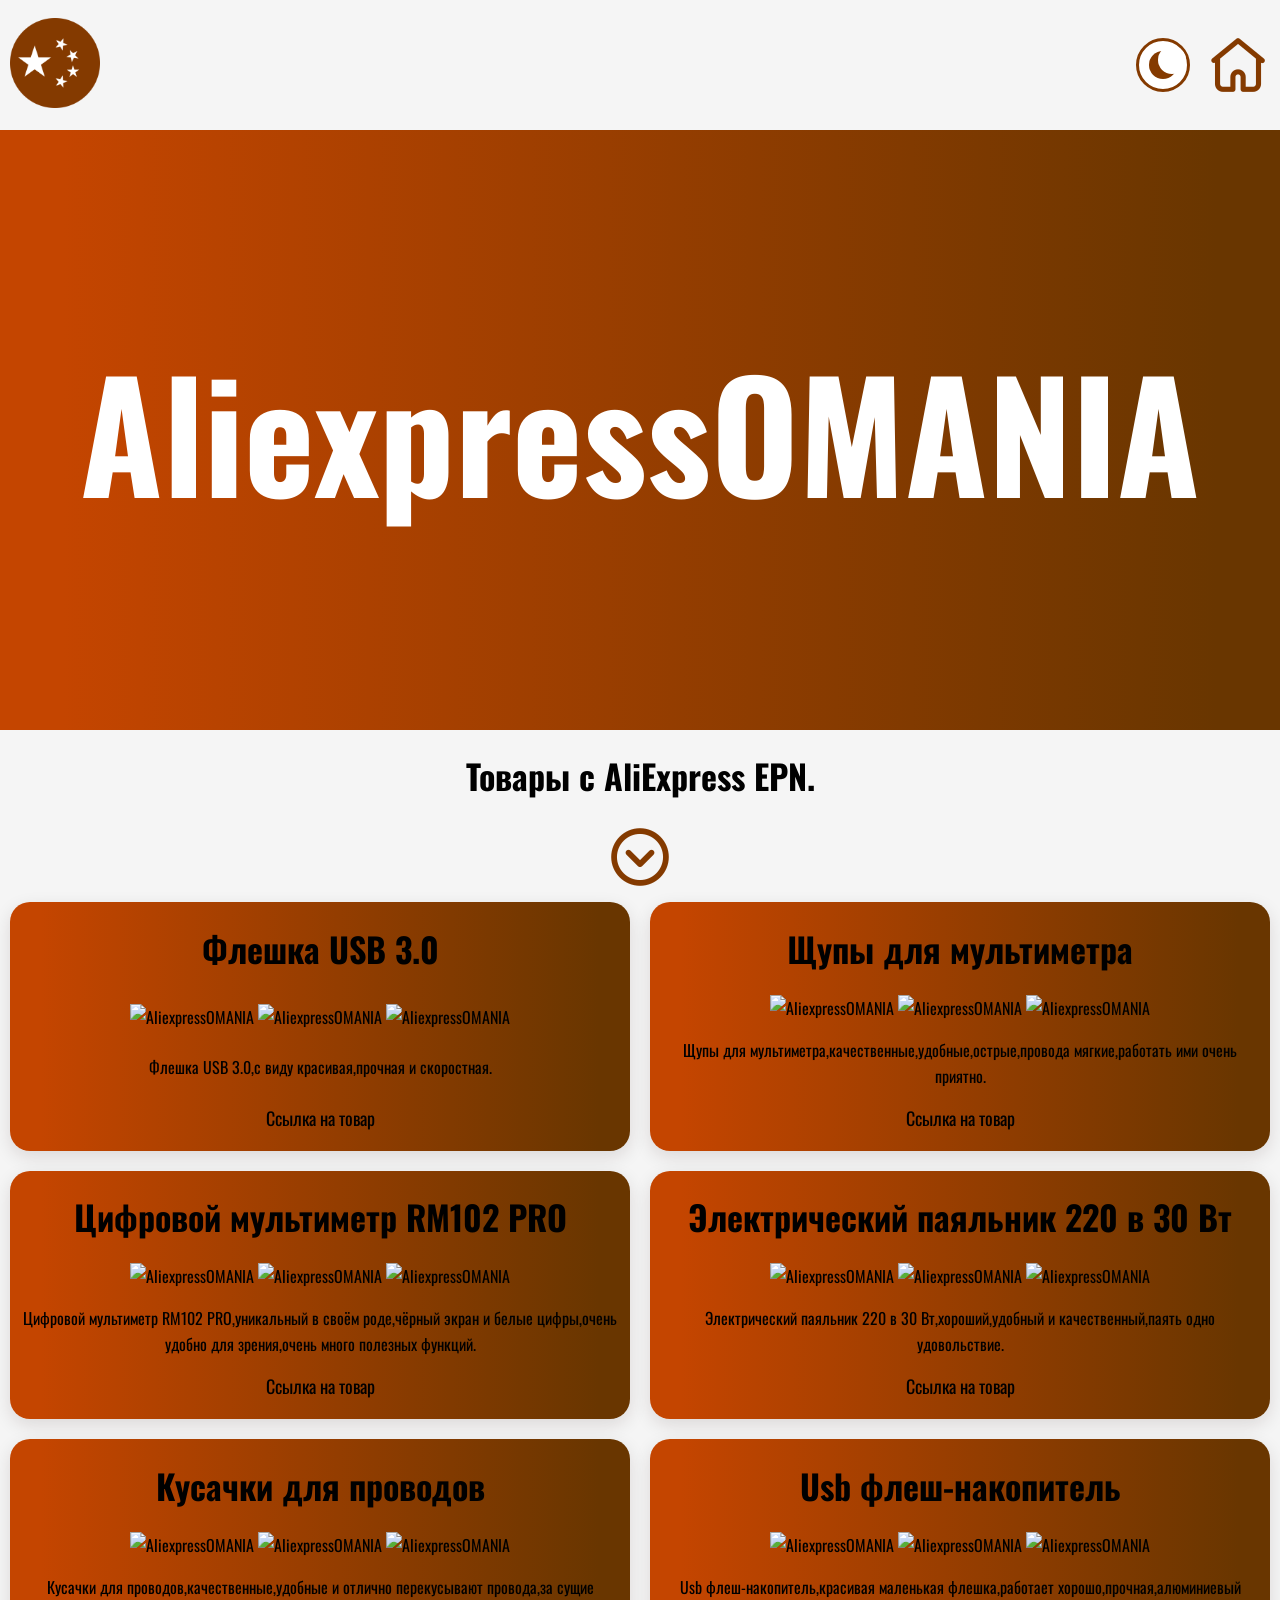
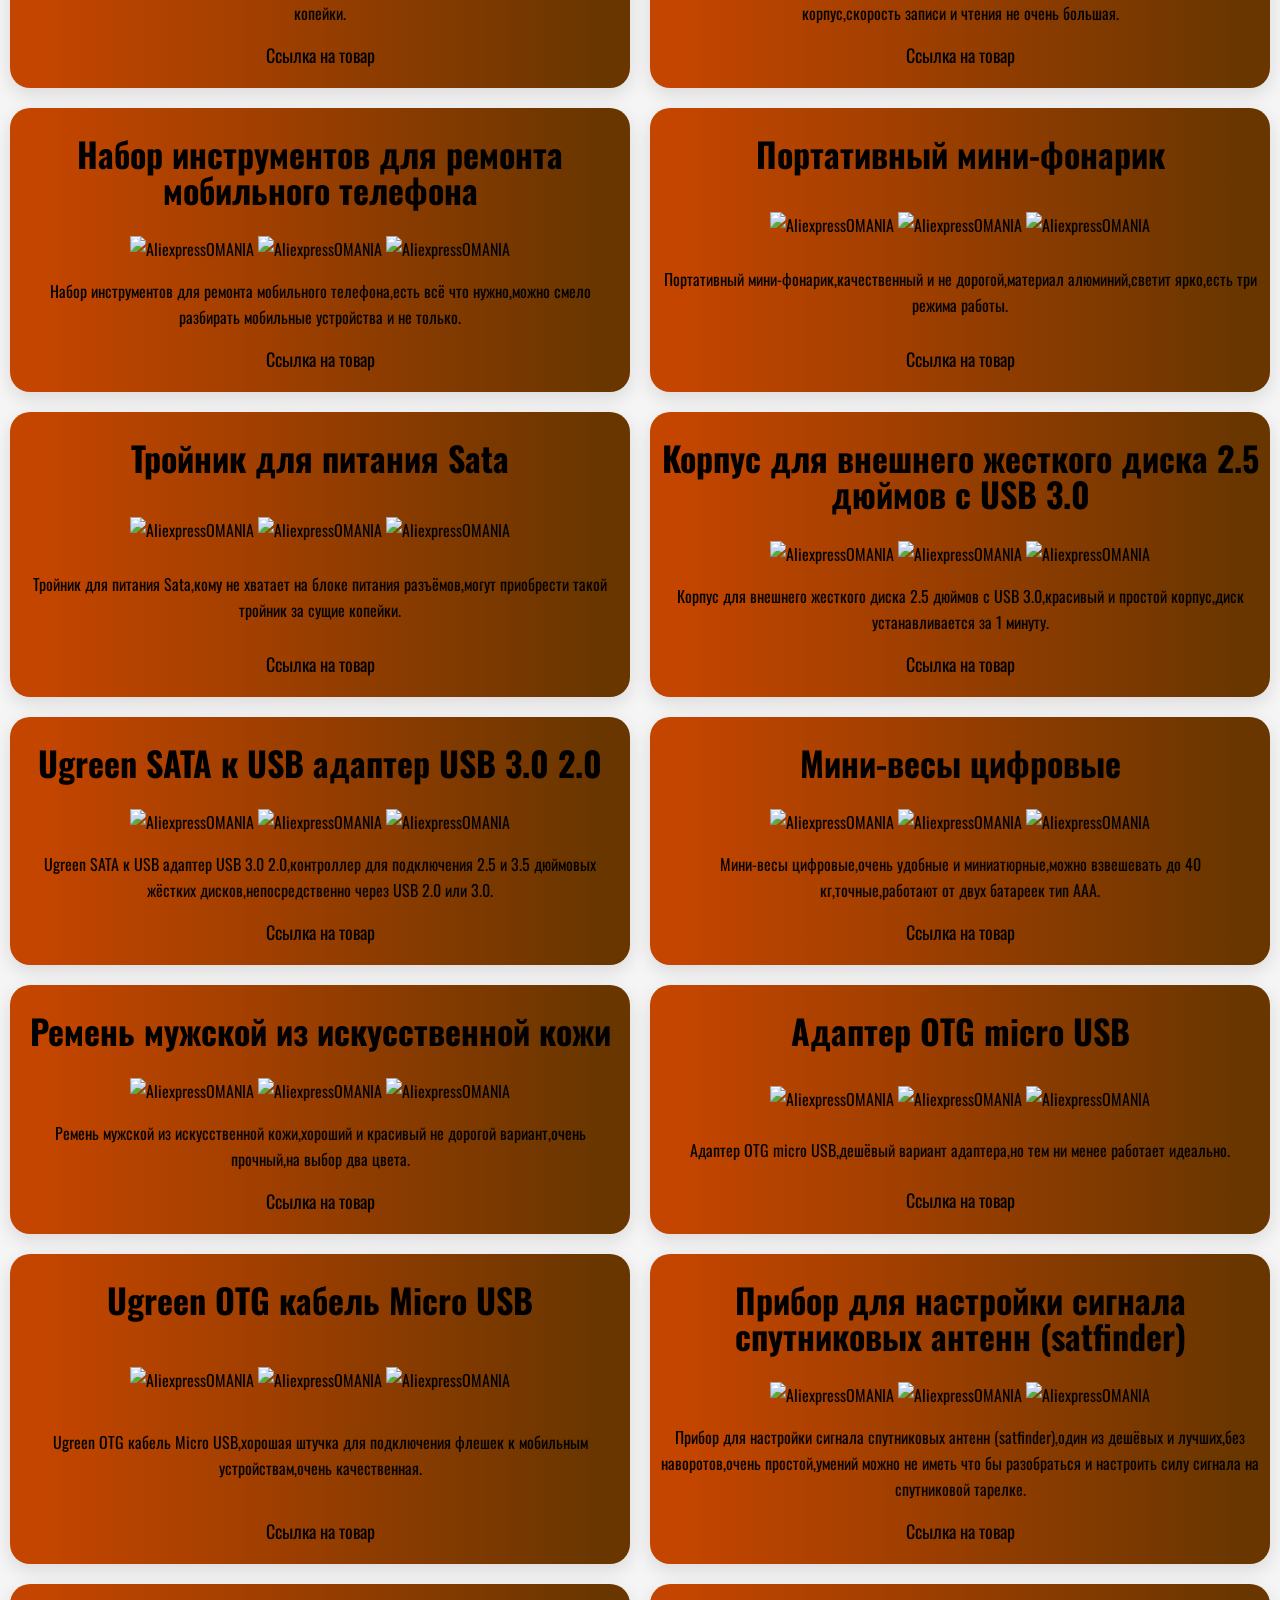
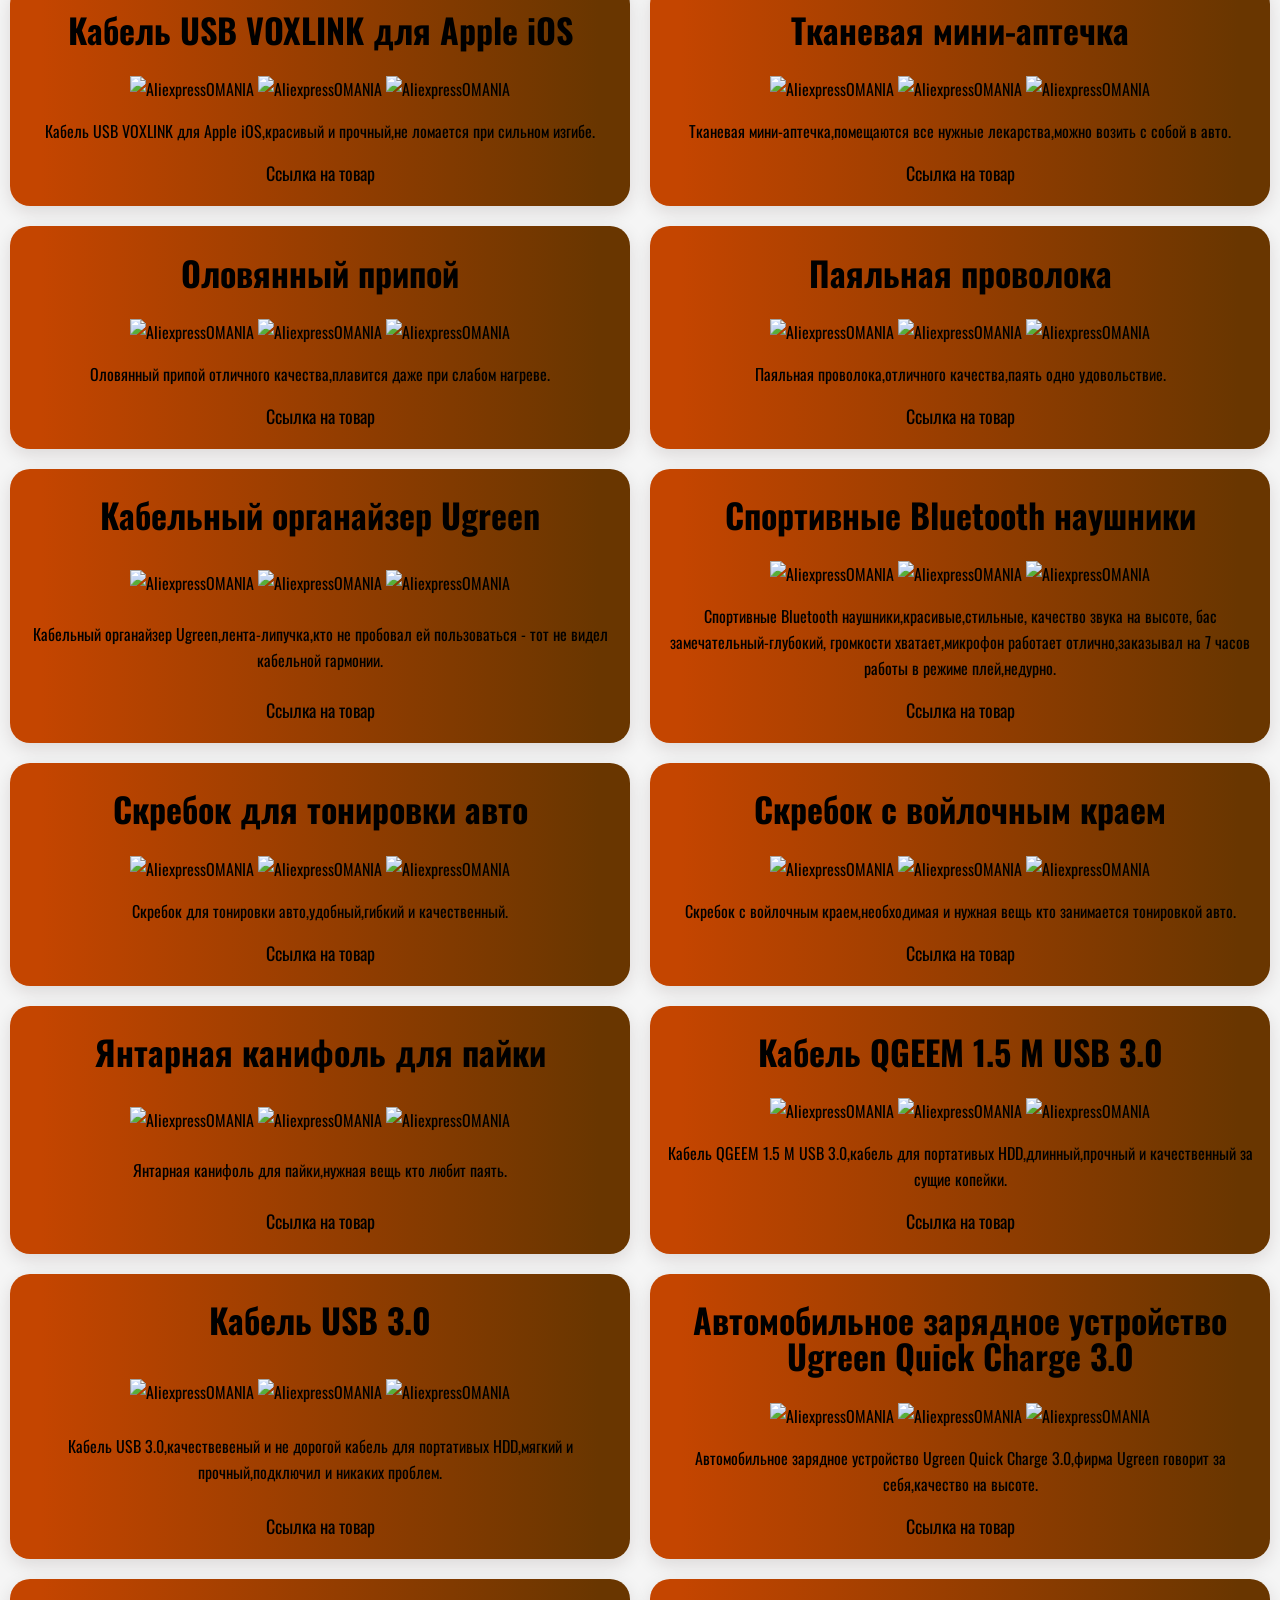
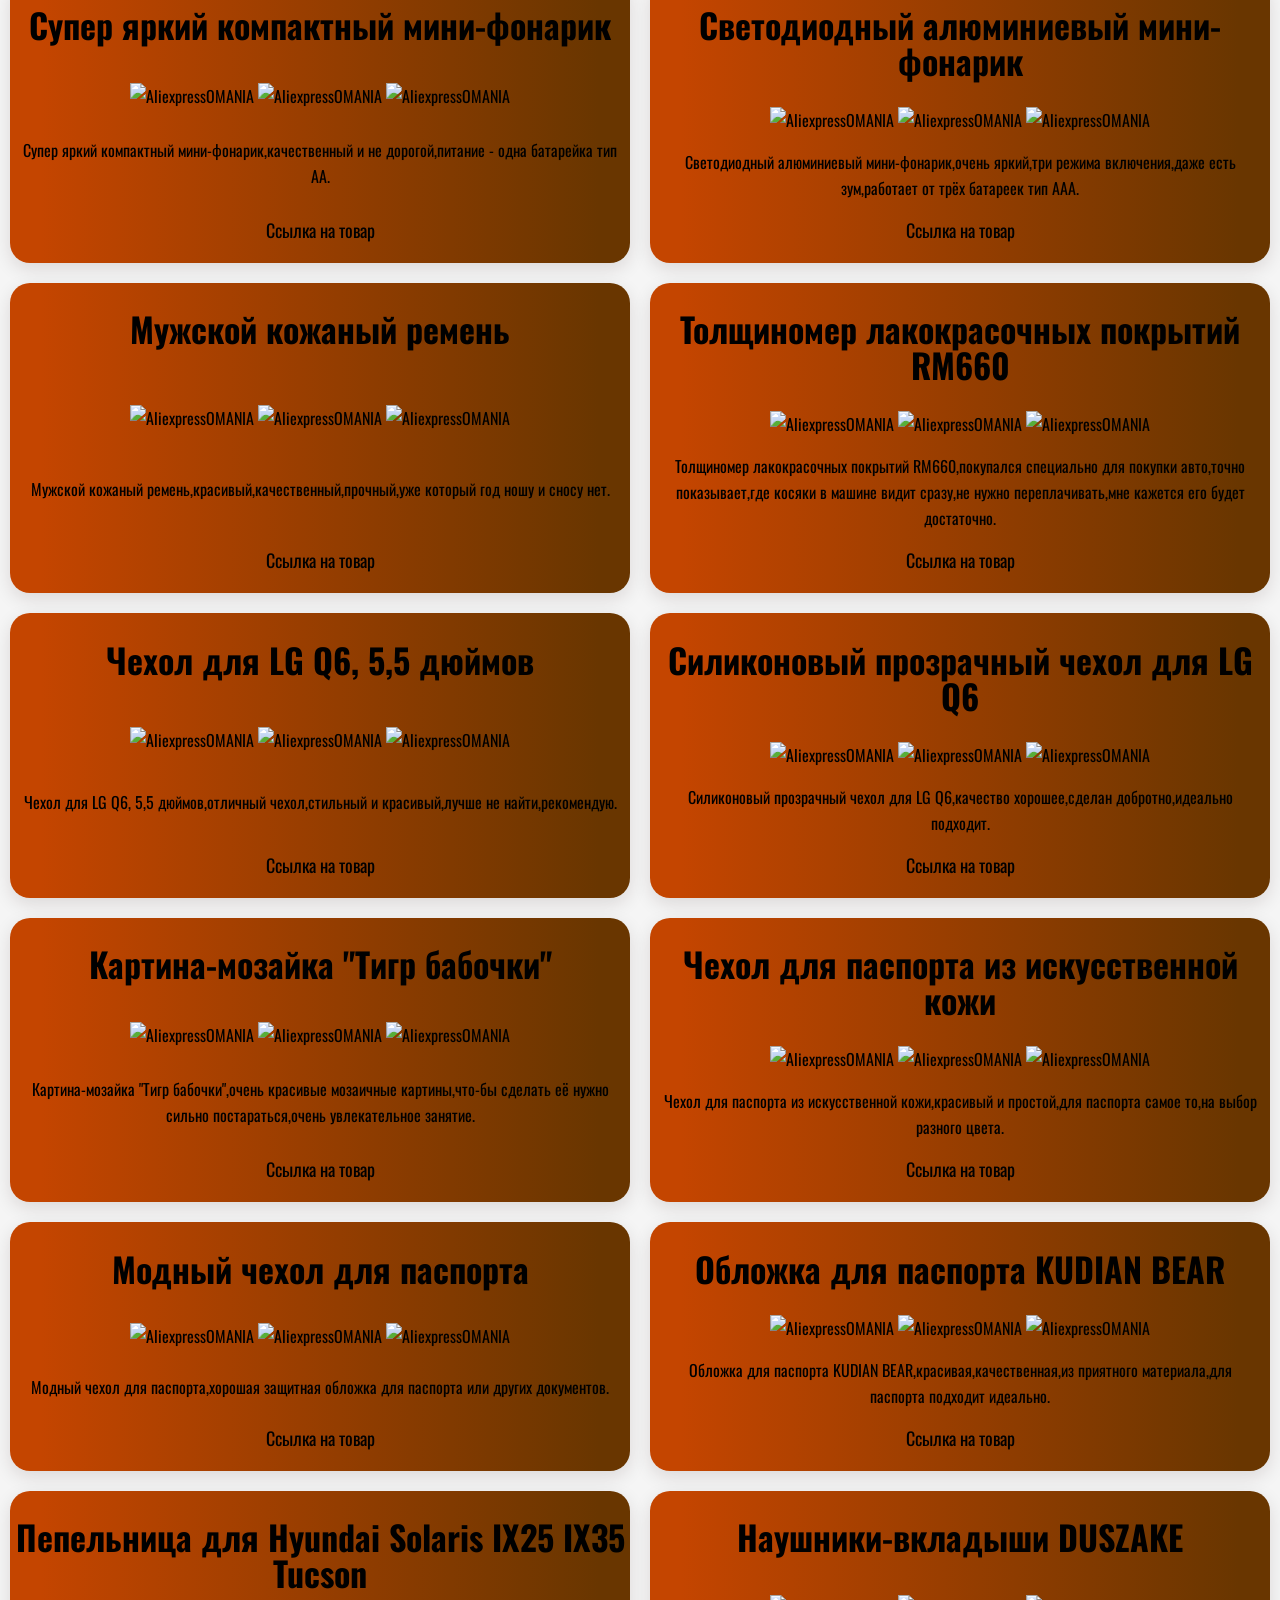
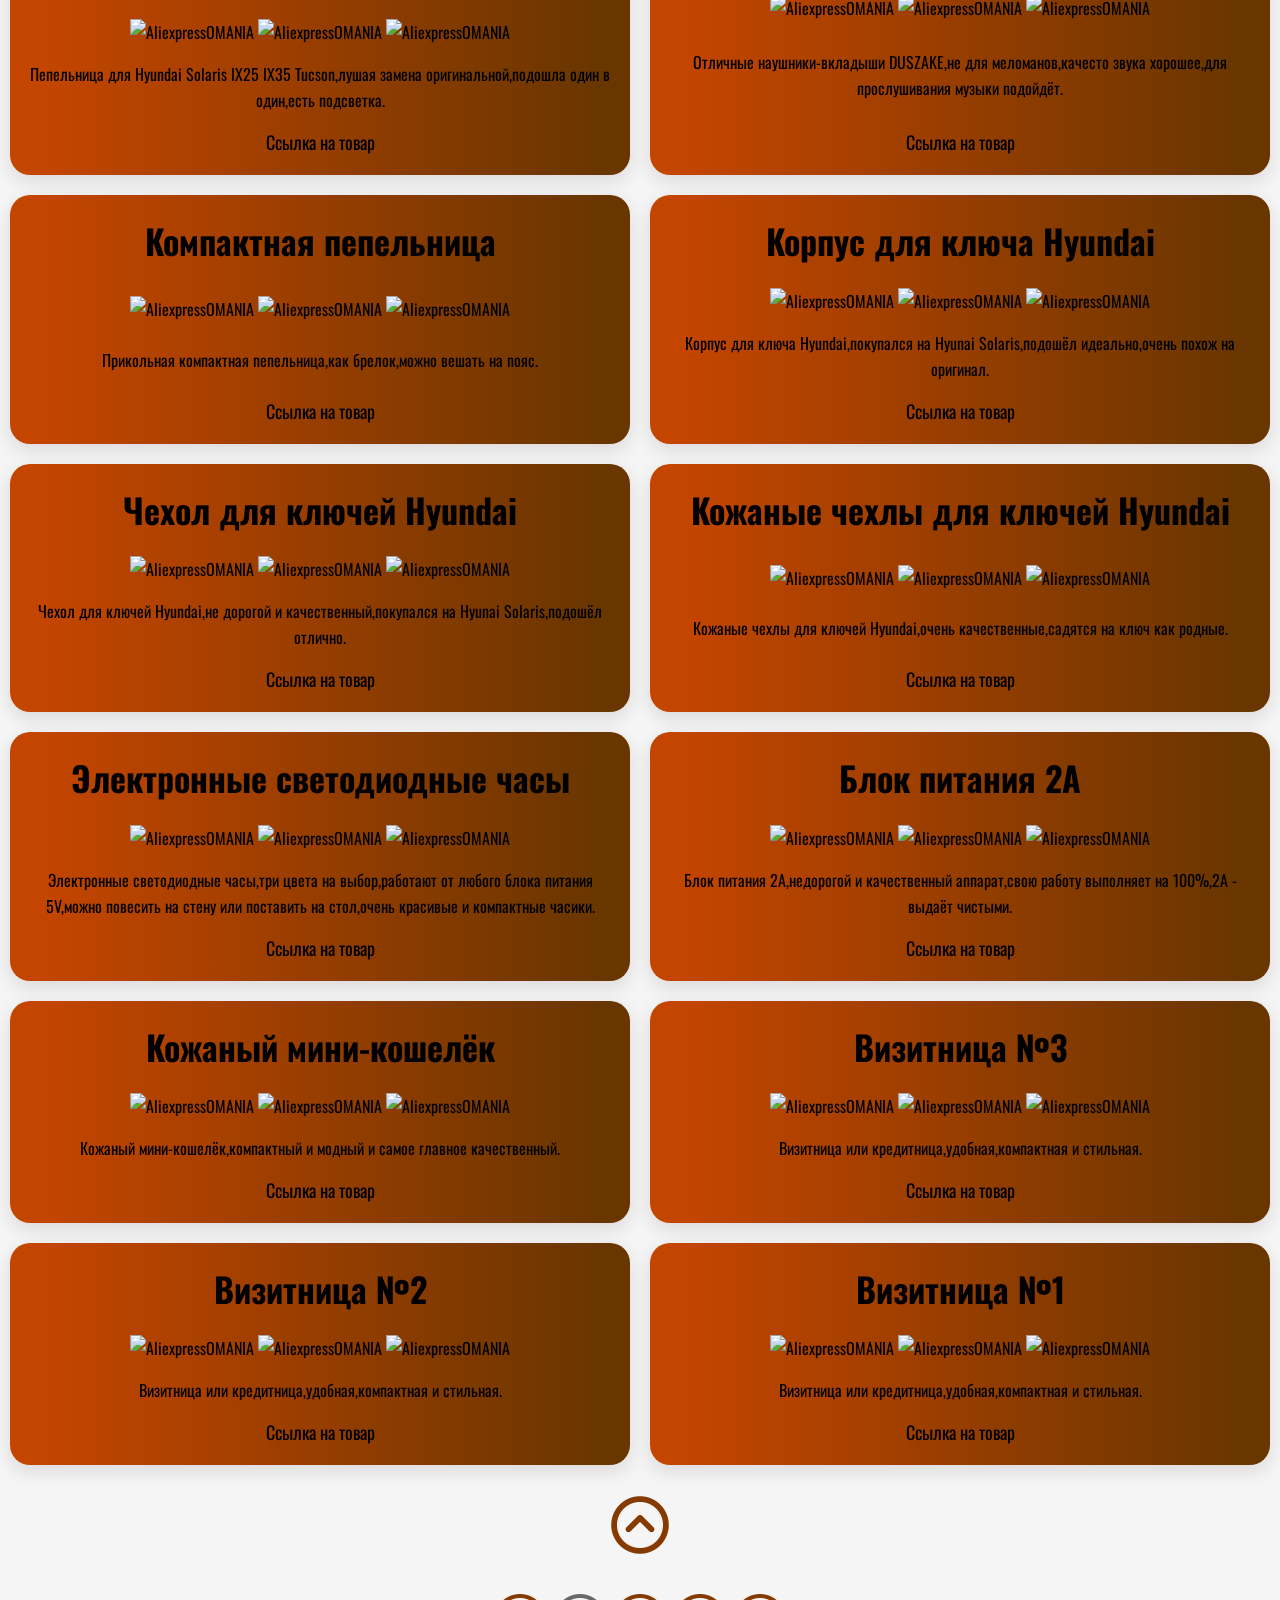
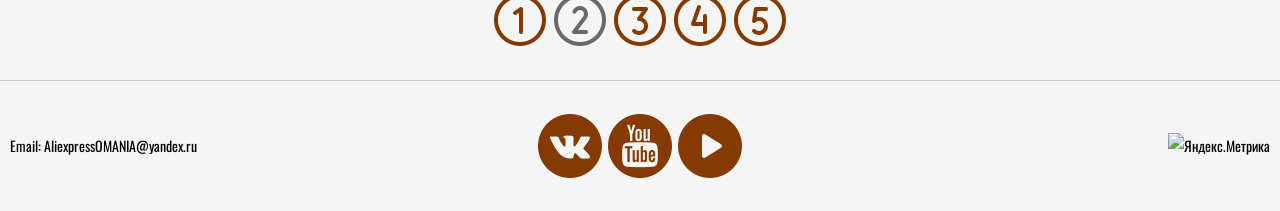
==== commit da33a605: "add" ====
--- a/index_2.html
+++ b/index_2.html
@@ -1198,7 +1198,9 @@
                 </main>
                 <footer id="end">
                         <div class="email">
-                                Email: AliexpressOMANIA@yandex.ru
+                                <a href="mailto:AliexpressOMANIA@yandex.ru" target="_blank">
+                                        <span>Email: AliexpressOMANIA@yandex.ru</span>
+                                </a>
                         </div>
                         <div class="projects">
                                 <a class="vk" href="https://vk.com/chainabest" target="_blank"
--- a/css/style.css
+++ b/css/style.css
@@ -6,7 +6,7 @@
   --text-color: #000000;
   --surface-bg: linear-gradient(90deg, rgb(196, 69, 0) 5%, rgb(105, 54, 0) 95%);
   --brand-bg: linear-gradient(90deg, rgb(196, 69, 0) 5%, rgb(105, 54, 0) 95%);
-  --brand-color: #2b1111;
+  --brand-color: #000000;
   --brand-hover: #b15700;
   --hero-text: #ffffff;
   --button-bg: #ffffff;
@@ -25,10 +25,9 @@
     --surface-bg: linear-gradient(90deg, rgb(196, 69, 0) 5%, rgb(105, 54, 0) 95%);
     --brand-bg: linear-gradient(90deg, rgb(196, 69, 0) 5%, rgb(105, 54, 0) 95%);
     --brand-color: #ffd6cc;
-    --brand-hover: #ff9a87;
+    --brand-hover: #A9A9A9;
     --hero-text: #ffffff;
     --button-bg: #843a00;
-    --button-border: #ffd6cc;
     --button-text: #fff2ee;
     --section-border: #81534d;
     --card-shadow: rgba(0, 0, 0, 0.45);
@@ -43,10 +42,9 @@
   --surface-bg: linear-gradient(90deg, rgb(196, 69, 0) 5%, rgb(105, 54, 0) 95%);
   --brand-bg: linear-gradient(90deg, rgb(196, 69, 0) 5%, rgb(105, 54, 0) 95%);
   --brand-color: #ffd6cc;
-  --brand-hover: #ff9a87;
+  --brand-hover: #A9A9A9;
   --hero-text: #ffffff;
   --button-bg: #843a00;
-  --button-border: #ffd6cc;
   --button-text: #fff2ee;
   --section-border: #81534d;
   --card-shadow: rgba(0, 0, 0, 0.45);
@@ -385,6 +383,11 @@
   margin-left: 10px;
 }
 
+.email span {
+  font-size: 14px;
+  margin: 0 auto;
+}
+
 .projects {
   display: flex;
 }
